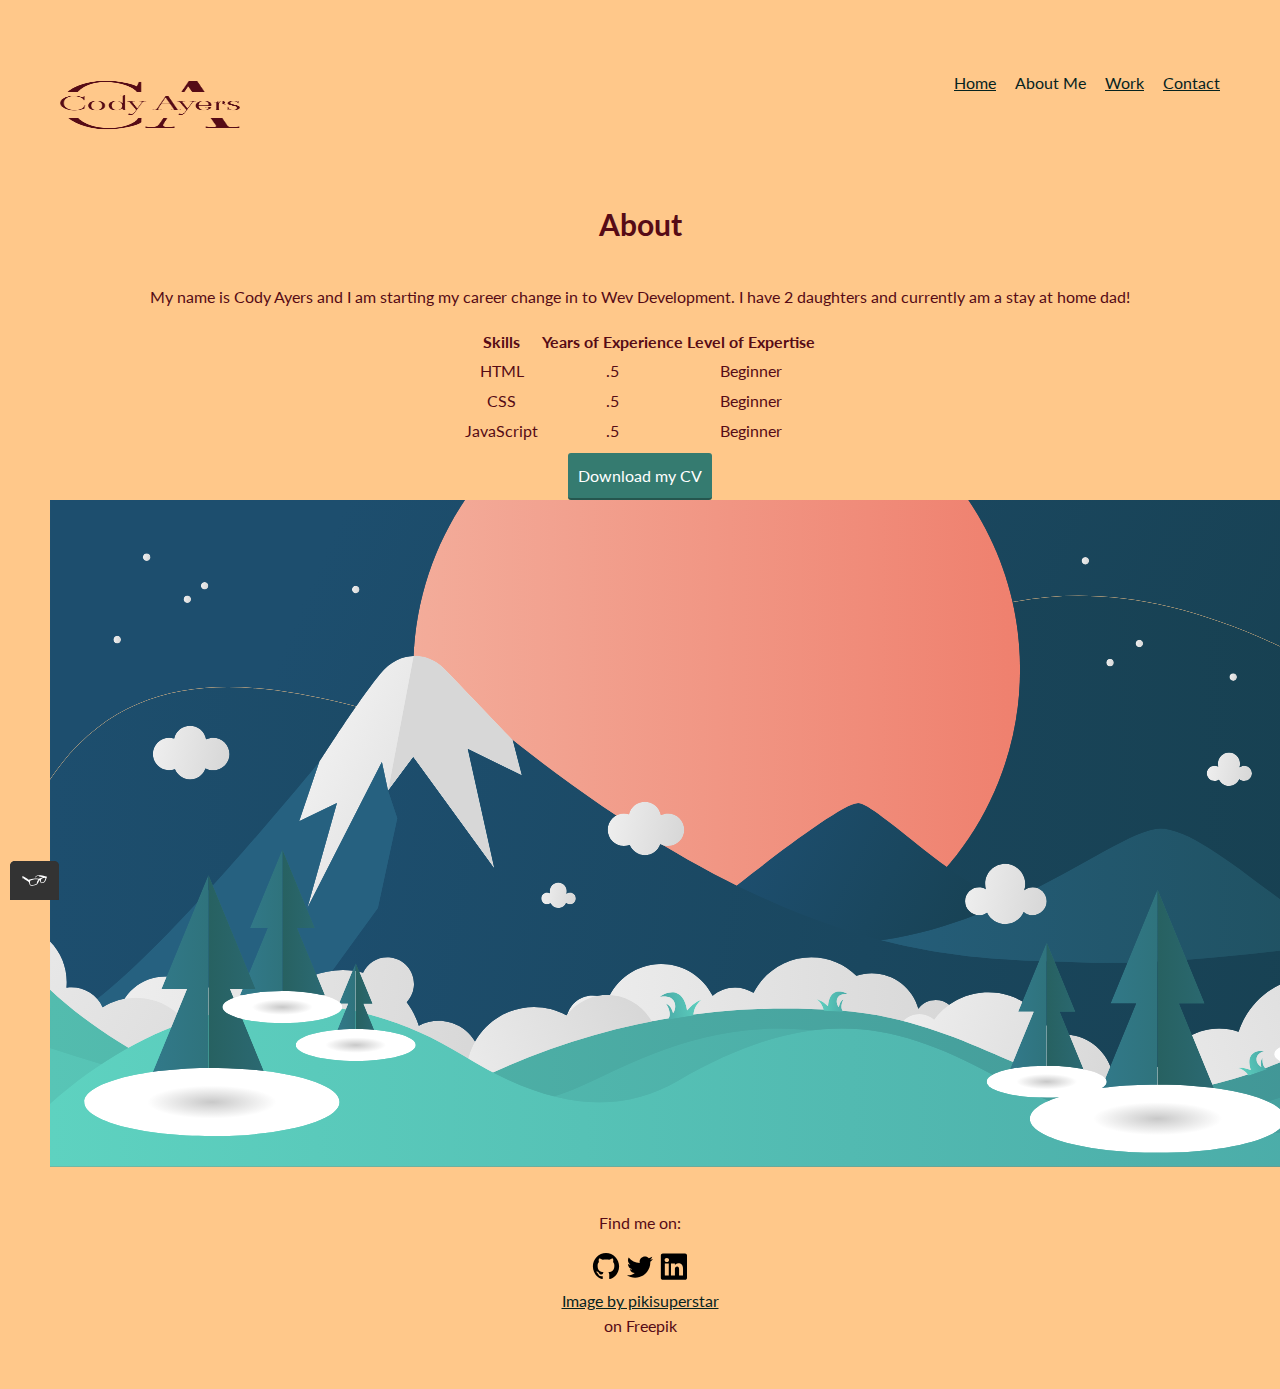
==== about.html @ f0570619 "Initial commit" ====
<!DOCTYPE html>
<html>
  <head>
    <meta charset="utf-8" />
    <meta name="viewport" content="width=device-width, initial-scale=1">
    <title>Learn About Cody Ayers</title>
    <link href="img/cody-ayers-favicon-.png" rel="shortcut icon" />
    <link href="https://fonts.googleapis.com/css2?family=Lato:wght@400;700&display=swap" rel="stylesheet">
    <link href="css/normalize.css" rel="stylesheet" type="text/css" />
    <link href="css/style.production.css" rel="stylesheet" type="text/css" />
  </head>
  <body>
    <header class="page-header">
      <!--Remember to add your logo here-->
      <img
        src="img/cody-ayers-logo.png"
        alt="Cody's Company Logo"
        class="page-header__item"
        id="logo"
      />
      <nav class="main-navigation page-header__item">
        <ul role="menubar" class="navigation-list">
          <li role="presentation">
            <a
              href="index.html"
              role="menuitem"
              class="navigation-list__item navigation-list__item"
              >Home</a
            >
          </li>
          <li role="presentation">
            <a href="about.html" role="menuitem" class="navigation-list__item--active"
              >About Me</a
            >
          </li>
          <li role="presentation">
            <a
              href="work.html"
              role="menuitem"
              class="navigation-list__item"
              >Work</a
            >
          </li>
          <li role="presentation">
            <a href="contact.html" role="menuitem" class="navigation-list__item"
              >Contact</a
            >
          </li>
        </ul>
      </nav>
    </header>
    <main>
      <div class="about">
        <h1 class="about__item">About</h1>
        <p>My name is Cody Ayers and I am starting my career change in to Wev Development. I have 2 daughters and currently am a stay at home dad!</p>
        <table class="about__item">
            <thead>
                <tr>
                    <th>Skills</th>
                    <th>Years of Experience</th>
                    <th>Level of Expertise</th>
                </tr>
            </thead>
            <tbody>
                <tr>
                    <td>HTML</td>
                    <td>.5</td>
                    <td>Beginner</td>
                </tr>
                <tr>
                    <td>CSS</td>
                    <td>.5</td>
                    <td>Beginner</td>
                </tr>
                <tr>
                    <td>JavaScript</td>
                    <td>.5</td>
                    <td>Beginner</td>
                </tr>
            </tbody>
        </table>
        <div class="cvbutton">
        <a href="files/cv.pdf" class="button" download>Download my CV</a>
        </div>
        <svg
   version="1.1"
   id="svg18"
   width="1333.3333"
   height="666.66669"
   viewBox="0 0 1333.3333 666.66669"
   sodipodi:docname="5999231.ai"
   xmlns:inkscape="http://www.inkscape.org/namespaces/inkscape"
   xmlns:sodipodi="http://sodipodi.sourceforge.net/DTD/sodipodi-0.dtd"
   xmlns:xlink="http://www.w3.org/1999/xlink"
   xmlns="http://www.w3.org/2000/svg"
   xmlns:svg="http://www.w3.org/2000/svg">
  <defs
     id="defs22">
    <clipPath
       clipPathUnits="userSpaceOnUse"
       id="clipPath34">
      <path
         d="M 0,500 V 290.452 c 69.462,102.367 181.559,69.837 291.16,37.306 v 0 c 90.585,-26.885 179.464,-53.771 241.159,-4.498 v 0 C 668.659,432.148 792.106,481.171 1000,346.361 v 0 V 500 Z"
         id="path32" />
    </clipPath>
    <linearGradient
       x1="0"
       y1="0"
       x2="1"
       y2="0"
       gradientUnits="userSpaceOnUse"
       gradientTransform="matrix(747.57446,-320.68085,-320.68085,-747.57446,227.01738,512.3255)"
       spreadMethod="pad"
       id="linearGradient44">
      <stop
         style="stop-opacity:1;stop-color:#1d4e6e"
         offset="0"
         id="stop40" />
      <stop
         style="stop-opacity:1;stop-color:#174050"
         offset="1"
         id="stop42" />
    </linearGradient>
    <clipPath
       clipPathUnits="userSpaceOnUse"
       id="clipPath54">
      <path
         d="M 0,500 H 1000 V 0 H 0 Z"
         id="path52" />
    </clipPath>
    <clipPath
       clipPathUnits="userSpaceOnUse"
       id="clipPath62">
      <path
         d="M -23,452 H 1037 V -37 H -23 Z"
         id="path60" />
    </clipPath>
    <clipPath
       clipPathUnits="userSpaceOnUse"
       id="clipPath66">
      <path
         d="M -23,452 H 1037 V -37 H -23 Z"
         id="path64" />
    </clipPath>
    <mask
       maskUnits="userSpaceOnUse"
       x="0"
       y="0"
       width="1"
       height="1"
       id="mask68">
      <g
         id="g78">
        <g
           clip-path="url(#clipPath66)"
           id="g76">
          <g
             id="g74">
            <g
               transform="matrix(1060,0,0,489,-23,-37)"
               id="g72">
              <image
                 width="1"
                 height="1"
                 style="image-rendering:optimizeSpeed"
                 preserveAspectRatio="none"
                 transform="matrix(1,0,0,-1,0,1)"
                 xlink:href="[data-uri]"
                 id="image70" />
            </g>
          </g>
        </g>
      </g>
    </mask>
    <mask
       maskUnits="userSpaceOnUse"
       x="0"
       y="0"
       width="1"
       height="1"
       id="mask80">
      <image
         width="1"
         height="1"
         style="image-rendering:optimizeSpeed"
         preserveAspectRatio="none"
         xlink:href="[data-uri]"
         id="image82" />
    </mask>
    <clipPath
       clipPathUnits="userSpaceOnUse"
       id="clipPath104">
      <path
         d="M 532.319,323.26 C 470.624,273.987 381.745,300.873 291.16,327.758 v 0 C 181.559,360.289 69.462,392.819 0,290.452 v 0 V 0 h 1000 v 346.361 c -89.101,57.778 -162.697,81.788 -228.438,81.79 v 0 C 683.915,428.153 610.226,385.48 532.319,323.26"
         id="path102" />
    </clipPath>
    <linearGradient
       x1="0"
       y1="0"
       x2="1"
       y2="0"
       gradientUnits="userSpaceOnUse"
       gradientTransform="matrix(1000,0,0,-1000,0,214.07544)"
       spreadMethod="pad"
       id="linearGradient114">
      <stop
         style="stop-opacity:1;stop-color:#1d4e6e"
         offset="0"
         id="stop110" />
      <stop
         style="stop-opacity:1;stop-color:#174050"
         offset="1"
         id="stop112" />
    </linearGradient>
    <clipPath
       clipPathUnits="userSpaceOnUse"
       id="clipPath124">
      <path
         d="M 30.873,136.325 H 789.681 V 500.001 H 30.873 Z"
         id="path122" />
    </clipPath>
    <clipPath
       clipPathUnits="userSpaceOnUse"
       id="clipPath132">
      <path
         d="M 249,624 H 765 V 108 H 249 Z"
         id="path130" />
    </clipPath>
    <clipPath
       clipPathUnits="userSpaceOnUse"
       id="clipPath136">
      <path
         d="M 249,624 H 765 V 108 H 249 Z"
         id="path134" />
    </clipPath>
    <mask
       maskUnits="userSpaceOnUse"
       x="0"
       y="0"
       width="1"
       height="1"
       id="mask138">
      <g
         id="g148">
        <g
           clip-path="url(#clipPath136)"
           id="g146">
          <g
             id="g144">
            <g
               transform="matrix(516,0,0,516,249,108)"
               id="g142">
              <image
                 width="1"
                 height="1"
                 style="image-rendering:optimizeSpeed"
                 preserveAspectRatio="none"
                 transform="matrix(1,0,0,-1,0,1)"
                 xlink:href="[data-uri]"
                 id="image140" />
            </g>
          </g>
        </g>
      </g>
    </mask>
    <mask
       maskUnits="userSpaceOnUse"
       x="0"
       y="0"
       width="1"
       height="1"
       id="mask150">
      <image
         width="1"
         height="1"
         style="image-rendering:optimizeSpeed"
         preserveAspectRatio="none"
         xlink:href="[data-uri]"
         id="image152" />
    </mask>
    <clipPath
       clipPathUnits="userSpaceOnUse"
       id="clipPath174">
      <path
         d="M 311.201,500 C 286.723,463.709 272.436,419.983 272.436,372.915 v 0 C 272.436,247.234 374.32,145.351 500,145.351 v 0 c 125.68,0 227.564,101.883 227.564,227.564 v 0 c 0,47.068 -14.287,90.794 -38.765,127.085 v 0 z"
         id="path172" />
    </clipPath>
    <linearGradient
       x1="0"
       y1="0"
       x2="1"
       y2="0"
       gradientUnits="userSpaceOnUse"
       gradientTransform="matrix(455.12765,0,0,-455.12765,272.43616,372.91489)"
       spreadMethod="pad"
       id="linearGradient184">
      <stop
         style="stop-opacity:1;stop-color:#f3ac9a"
         offset="0"
         id="stop180" />
      <stop
         style="stop-opacity:1;stop-color:#ef806e"
         offset="1"
         id="stop182" />
    </linearGradient>
    <clipPath
       clipPathUnits="userSpaceOnUse"
       id="clipPath194">
      <path
         d="M 0,0 H 1000 V 500 H 0 Z"
         id="path192" />
    </clipPath>
    <clipPath
       clipPathUnits="userSpaceOnUse"
       id="clipPath202">
      <path
         d="M 477,296 H 777 V 99 H 477 Z"
         id="path200" />
    </clipPath>
    <clipPath
       clipPathUnits="userSpaceOnUse"
       id="clipPath206">
      <path
         d="M 477,296 H 777 V 99 H 477 Z"
         id="path204" />
    </clipPath>
    <mask
       maskUnits="userSpaceOnUse"
       x="0"
       y="0"
       width="1"
       height="1"
       id="mask208">
      <g
         id="g218">
        <g
           clip-path="url(#clipPath206)"
           id="g216">
          <g
             id="g214">
            <g
               transform="matrix(300,0,0,197,477,99)"
               id="g212">
              <image
                 width="1"
                 height="1"
                 style="image-rendering:optimizeSpeed"
                 preserveAspectRatio="none"
                 transform="matrix(1,0,0,-1,0,1)"
                 xlink:href="[data-uri]"
                 id="image210" />
            </g>
          </g>
        </g>
      </g>
    </mask>
    <mask
       maskUnits="userSpaceOnUse"
       x="0"
       y="0"
       width="1"
       height="1"
       id="mask220">
      <image
         width="1"
         height="1"
         style="image-rendering:optimizeSpeed"
         preserveAspectRatio="none"
         xlink:href="[data-uri]"
         id="image222" />
    </mask>
    <clipPath
       clipPathUnits="userSpaceOnUse"
       id="clipPath244">
      <path
         d="m 500,198.969 116.867,-62.644 122.541,58.979 c -40.848,-5.362 -118.003,77.362 -133.32,77.362 v 0 C 590.771,272.666 500,198.969 500,198.969"
         id="path242" />
    </clipPath>
    <linearGradient
       x1="0"
       y1="0"
       x2="1"
       y2="0"
       gradientUnits="userSpaceOnUse"
       gradientTransform="matrix(184.44176,-88.746468,-88.746468,-184.44176,529.01184,244.58344)"
       spreadMethod="pad"
       id="linearGradient254">
      <stop
         style="stop-opacity:1;stop-color:#1d4e6e"
         offset="0"
         id="stop250" />
      <stop
         style="stop-opacity:1;stop-color:#174050"
         offset="1"
         id="stop252" />
    </linearGradient>
    <clipPath
       clipPathUnits="userSpaceOnUse"
       id="clipPath264">
      <path
         d="M 0,0 H 1000 V 500 H 0 Z"
         id="path262" />
    </clipPath>
    <clipPath
       clipPathUnits="userSpaceOnUse"
       id="clipPath272">
      <path
         d="m 507,277 h 530 V 75 H 507 Z"
         id="path270" />
    </clipPath>
    <clipPath
       clipPathUnits="userSpaceOnUse"
       id="clipPath276">
      <path
         d="m 507,277 h 530 V 75 H 507 Z"
         id="path274" />
    </clipPath>
    <mask
       maskUnits="userSpaceOnUse"
       x="0"
       y="0"
       width="1"
       height="1"
       id="mask278">
      <g
         id="g288">
        <g
           clip-path="url(#clipPath276)"
           id="g286">
          <g
             id="g284">
            <g
               transform="matrix(530,0,0,202,507,75)"
               id="g282">
              <image
                 width="1"
                 height="1"
                 style="image-rendering:optimizeSpeed"
                 preserveAspectRatio="none"
                 transform="matrix(1,0,0,-1,0,1)"
                 xlink:href="[data-uri]"
                 id="image280" />
            </g>
          </g>
        </g>
      </g>
    </mask>
    <mask
       maskUnits="userSpaceOnUse"
       x="0"
       y="0"
       width="1"
       height="1"
       id="mask290">
      <image
         width="1"
         height="1"
         style="image-rendering:optimizeSpeed"
         preserveAspectRatio="none"
         xlink:href="[data-uri]"
         id="image292" />
    </mask>
    <clipPath
       clipPathUnits="userSpaceOnUse"
       id="clipPath314">
      <path
         d="m 530.787,173.255 88.851,-22.978 145.755,-37.532 123.096,4.596 L 1000,154.106 C 942.234,173.255 870.107,253.68 832.574,253.68 v 0 c -37.531,0 -154.724,-114.127 -301.787,-80.425"
         id="path312" />
    </clipPath>
    <linearGradient
       x1="0"
       y1="0"
       x2="1"
       y2="0"
       gradientUnits="userSpaceOnUse"
       gradientTransform="matrix(502.91312,0,0,-502.91312,530.78723,183.21277)"
       spreadMethod="pad"
       id="linearGradient326">
      <stop
         style="stop-opacity:1;stop-color:#266180"
         offset="0"
         id="stop320" />
      <stop
         style="stop-opacity:1;stop-color:#205263"
         offset="0.79167161"
         id="stop322" />
      <stop
         style="stop-opacity:1;stop-color:#205263"
         offset="1"
         id="stop324" />
    </linearGradient>
    <clipPath
       clipPathUnits="userSpaceOnUse"
       id="clipPath336">
      <path
         d="M 0,0 H 1000 V 500 H 0 Z"
         id="path334" />
    </clipPath>
    <clipPath
       clipPathUnits="userSpaceOnUse"
       id="clipPath344">
      <path
         d="M -23,396 H 1037 V -1 H -23 Z"
         id="path342" />
    </clipPath>
    <clipPath
       clipPathUnits="userSpaceOnUse"
       id="clipPath348">
      <path
         d="M -23,396 H 1037 V -1 H -23 Z"
         id="path346" />
    </clipPath>
    <mask
       maskUnits="userSpaceOnUse"
       x="0"
       y="0"
       width="1"
       height="1"
       id="mask350">
      <g
         id="g360">
        <g
           clip-path="url(#clipPath348)"
           id="g358">
          <g
             id="g356">
            <g
               transform="matrix(1060,0,0,397,-23,-1)"
               id="g354">
              <image
                 width="1"
                 height="1"
                 style="image-rendering:optimizeSpeed"
                 preserveAspectRatio="none"
                 transform="matrix(1,0,0,-1,0,1)"
                 xlink:href="[data-uri]"
                 id="image352" />
            </g>
          </g>
        </g>
      </g>
    </mask>
    <mask
       maskUnits="userSpaceOnUse"
       x="0"
       y="0"
       width="1"
       height="1"
       id="mask362">
      <image
         width="1"
         height="1"
         style="image-rendering:optimizeSpeed"
         preserveAspectRatio="none"
         xlink:href="[data-uri]"
         id="image364" />
    </mask>
    <clipPath
       clipPathUnits="userSpaceOnUse"
       id="clipPath386">
      <path
         d="M 244.202,355.67 C 244.202,355.67 33.936,89 0,111.468 v 0 -51.46 L 78.872,46.106 232.064,47.128 389.34,36.915 531.298,47.128 1000,36.915 v 135.83 C 614.021,55.298 353.085,312.149 307.638,356.575 v 0 c -10.371,10.138 -20.882,15.502 -31.508,15.502 v 0 c -10.538,-10e-4 -21.19,-5.278 -31.928,-16.407"
         id="path384" />
    </clipPath>
    <linearGradient
       x1="0"
       y1="0"
       x2="1"
       y2="0"
       gradientUnits="userSpaceOnUse"
       gradientTransform="matrix(1000,0,0,-1000,0,204.49561)"
       spreadMethod="pad"
       id="linearGradient398">
      <stop
         style="stop-opacity:1;stop-color:#266180"
         offset="0"
         id="stop392" />
      <stop
         style="stop-opacity:1;stop-color:#266180"
         offset="0.78466051"
         id="stop394" />
      <stop
         style="stop-opacity:1;stop-color:#205263"
         offset="1"
         id="stop396" />
    </linearGradient>
    <clipPath
       clipPathUnits="userSpaceOnUse"
       id="clipPath408">
      <path
         d="m 247.383,369.34 c -16.852,-20.68 -45.464,-65.778 -45.464,-65.778 v 0 l -15.047,-44.52 28.34,13.624 -22.212,-78.73 55.915,109.626 4.596,-21.541 18.925,25.277 60.734,-83.49 -19.914,89.617 40.595,-19.914 -6.9,26.685 c 0,0 -39.823,41.74 -50.547,52.719 v 0 c -5.574,5.707 -14.049,10.103 -23.267,10.104 v 0 c -8.515,10e-4 -17.663,-3.748 -25.754,-13.679"
         id="path406" />
    </clipPath>
    <linearGradient
       x1="0"
       y1="0"
       x2="1"
       y2="0"
       gradientUnits="userSpaceOnUse"
       gradientTransform="matrix(129.72517,-62.418892,-62.418892,-129.72517,206.57085,302.9028)"
       spreadMethod="pad"
       id="linearGradient418">
      <stop
         style="stop-opacity:1;stop-color:#eeeeee"
         offset="0"
         id="stop414" />
      <stop
         style="stop-opacity:1;stop-color:#d7d7d7"
         offset="1"
         id="stop416" />
    </linearGradient>
    <clipPath
       clipPathUnits="userSpaceOnUse"
       id="clipPath428">
      <path
         d="m 272.661,383.019 -19.15,-100.998 18.925,25.277 60.734,-83.49 -19.914,89.617 40.595,-19.914 -6.9,26.685 c 0,0 -39.185,40.953 -50.547,52.719 v 0 C 287.545,382.09 278.065,383.1 274.32,383.1 v 0 c -1.058,0 -1.659,-0.081 -1.659,-0.081"
         id="path426" />
    </clipPath>
    <linearGradient
       x1="0"
       y1="0"
       x2="1"
       y2="0"
       gradientUnits="userSpaceOnUse"
       gradientTransform="matrix(106.85763,-20.18969,-20.18969,-106.85763,182.74873,326.53064)"
       spreadMethod="pad"
       id="linearGradient440">
      <stop
         style="stop-opacity:1;stop-color:#eeeeee"
         offset="0"
         id="stop434" />
      <stop
         style="stop-opacity:1;stop-color:#d7d7d7"
         offset="0.42530931"
         id="stop436" />
      <stop
         style="stop-opacity:1;stop-color:#d7d7d7"
         offset="1"
         id="stop438" />
    </linearGradient>
    <clipPath
       clipPathUnits="userSpaceOnUse"
       id="clipPath450">
      <path
         d="m 353.851,293.511 -40.595,19.914 19.914,-89.617 -60.734,83.49 -18.925,-25.277 6.893,-20.681 L 245.851,193.936 186.872,112.745 300.234,42.277 619.704,19.021 1000,16.489 v 156.256 c 0,0 -144.175,-23.439 -228.702,-19.404 v 0 c -74.893,3.574 -203.745,-7.99 -424.347,166.855 v 0 z"
         id="path448" />
    </clipPath>
    <linearGradient
       x1="0"
       y1="0"
       x2="1"
       y2="0"
       gradientUnits="userSpaceOnUse"
       gradientTransform="matrix(802.66052,-151.65475,-151.65475,-802.66052,204.07954,203.81696)"
       spreadMethod="pad"
       id="linearGradient460">
      <stop
         style="stop-opacity:1;stop-color:#1d4e6e"
         offset="0"
         id="stop456" />
      <stop
         style="stop-opacity:1;stop-color:#174050"
         offset="1"
         id="stop458" />
    </linearGradient>
    <clipPath
       clipPathUnits="userSpaceOnUse"
       id="clipPath470">
      <path
         d="M 0,0 H 1000 V 500 H 0 Z"
         id="path468" />
    </clipPath>
    <clipPath
       clipPathUnits="userSpaceOnUse"
       id="clipPath478">
      <path
         d="M 760.787,185.17 H 1084.79 V -8.82979 H 760.787 Z"
         id="path476" />
    </clipPath>
    <clipPath
       clipPathUnits="userSpaceOnUse"
       id="clipPath482">
      <path
         d="M 760.787,185.17 H 1084.79 V -8.82979 H 760.787 Z"
         id="path480" />
    </clipPath>
    <mask
       maskUnits="userSpaceOnUse"
       x="0"
       y="0"
       width="1"
       height="1"
       id="mask484">
      <g
         id="g494">
        <g
           clip-path="url(#clipPath482)"
           id="g492">
          <g
             id="g490">
            <g
               transform="matrix(324,0,0,194,760.78723,-8.8297882)"
               id="g488">
              <image
                 width="1"
                 height="1"
                 style="image-rendering:optimizeSpeed"
                 preserveAspectRatio="none"
                 transform="matrix(1,0,0,-1,0,1)"
                 xlink:href="[data-uri]"
                 id="image486" />
            </g>
          </g>
        </g>
      </g>
    </mask>
    <mask
       maskUnits="userSpaceOnUse"
       x="0"
       y="0"
       width="1"
       height="1"
       id="mask496">
      <image
         width="1"
         height="1"
         style="image-rendering:optimizeSpeed"
         preserveAspectRatio="none"
         xlink:href="[data-uri]"
         id="image498" />
    </mask>
    <clipPath
       clipPathUnits="userSpaceOnUse"
       id="clipPath520">
      <path
         d="m 949.691,160.721 c -8.574,-2.875 -13.918,-10.981 -13.673,-19.575 v 0 c -2.274,-0.476 -4.544,-1.074 -6.8,-1.831 v 0 c -18.627,-6.245 -32.135,-20.778 -37.806,-38.119 v 0 c -9.031,3.112 -19.119,3.39 -28.876,0.119 v 0 C 848.842,96.723 838.837,86.169 834.415,73.514 v 0 c -7.782,3.188 -16.698,3.712 -25.296,0.829 v 0 C 790.102,67.966 779.854,47.379 786.23,28.361 v 0 L 1000,100.039 v 32.498 c -3.497,-2.23 -6.461,-5.092 -8.792,-8.376 v 0 c -4.648,4.81 -10.05,8.773 -15.945,11.767 v 0 c 1.16,3.839 1.188,8.062 -0.185,12.155 v 0 c -2.812,8.386 -10.629,13.683 -19.011,13.683 v 0 c -2.113,0.001 -4.262,-0.336 -6.376,-1.045"
         id="path518" />
    </clipPath>
    <linearGradient
       x1="0"
       y1="0"
       x2="1"
       y2="0"
       gradientUnits="userSpaceOnUse"
       gradientTransform="matrix(260.95526,87.499313,87.499313,-260.95526,774.5426,63.217525)"
       spreadMethod="pad"
       id="linearGradient530">
      <stop
         style="stop-opacity:1;stop-color:#eeeeee"
         offset="0"
         id="stop526" />
      <stop
         style="stop-opacity:1;stop-color:#d7d7d7"
         offset="1"
         id="stop528" />
    </linearGradient>
    <clipPath
       clipPathUnits="userSpaceOnUse"
       id="clipPath540">
      <path
         d="M 0,0 H 1000 V 500 H 0 Z"
         id="path538" />
    </clipPath>
    <clipPath
       clipPathUnits="userSpaceOnUse"
       id="clipPath548">
      <path
         d="M 26.5123,180.25 H 360.512 V 36.2499 H 26.5123 Z"
         id="path546" />
    </clipPath>
    <clipPath
       clipPathUnits="userSpaceOnUse"
       id="clipPath552">
      <path
         d="M 26.5123,180.25 H 360.512 V 36.2499 H 26.5123 Z"
         id="path550" />
    </clipPath>
    <mask
       maskUnits="userSpaceOnUse"
       x="0"
       y="0"
       width="1"
       height="1"
       id="mask554">
      <g
         id="g564">
        <g
           clip-path="url(#clipPath552)"
           id="g562">
          <g
             id="g560">
            <g
               transform="matrix(334,0,0,144,26.512266,36.249893)"
               id="g558">
              <image
                 width="1"
                 height="1"
                 style="image-rendering:optimizeSpeed"
                 preserveAspectRatio="none"
                 transform="matrix(1,0,0,-1,0,1)"
                 xlink:href="[data-uri]"
                 id="image556" />
            </g>
          </g>
        </g>
      </g>
    </mask>
    <mask
       maskUnits="userSpaceOnUse"
       x="0"
       y="0"
       width="1"
       height="1"
       id="mask566">
      <image
         width="1"
         height="1"
         style="image-rendering:optimizeSpeed"
         preserveAspectRatio="none"
         xlink:href="[data-uri]"
         id="image568" />
    </mask>
    <clipPath
       clipPathUnits="userSpaceOnUse"
       id="clipPath590">
      <path
         d="m 234.761,145.472 c -2.248,0.586 -4.546,1.062 -6.904,1.39 v 0 c -19.458,2.706 -38.026,-4.288 -50.828,-17.285 v 0 c -6.699,6.809 -15.607,11.551 -25.8,12.968 v 0 c -14.306,1.99 -27.964,-3.002 -37.561,-12.362 v 0 c -5.546,6.321 -13.295,10.761 -22.277,12.012 v 0 C 71.523,144.957 53.176,131.09 50.414,111.223 v 0 L 323.024,73.31 c 2.415,17.369 -9.705,33.407 -27.074,35.822 v 0 c -6.92,0.962 -13.624,-0.389 -19.344,-3.453 v 0 c -2.018,6.376 -5.09,12.332 -9.033,17.638 v 0 c 2.748,2.922 4.654,6.689 5.249,10.965 v 0 c 1.525,10.969 -6.13,21.098 -17.101,22.624 v 0 c -0.936,0.13 -1.867,0.194 -2.786,0.194 v 0 c -7.873,0 -14.941,-4.641 -18.174,-11.628"
         id="path588" />
    </clipPath>
    <linearGradient
       x1="0"
       y1="0"
       x2="1"
       y2="0"
       gradientUnits="userSpaceOnUse"
       gradientTransform="matrix(272.61035,-37.912643,-37.912643,-272.61035,55.478012,147.63664)"
       spreadMethod="pad"
       id="linearGradient600">
      <stop
         style="stop-opacity:1;stop-color:#eeeeee"
         offset="0"
         id="stop596" />
      <stop
         style="stop-opacity:1;stop-color:#d7d7d7"
         offset="1"
         id="stop598" />
    </linearGradient>
    <clipPath
       clipPathUnits="userSpaceOnUse"
       id="clipPath610">
      <path
         d="M 0,0 H 1000 V 500 H 0 Z"
         id="path608" />
    </clipPath>
    <clipPath
       clipPathUnits="userSpaceOnUse"
       id="clipPath618">
      <path
         d="m 364.032,180.74 h 354 V 70.7398 h -354 z"
         id="path616" />
    </clipPath>
    <clipPath
       clipPathUnits="userSpaceOnUse"
       id="clipPath622">
      <path
         d="m 364.032,180.74 h 354 V 70.7398 h -354 z"
         id="path620" />
    </clipPath>
    <mask
       maskUnits="userSpaceOnUse"
       x="0"
       y="0"
       width="1"
       height="1"
       id="mask624">
      <g
         id="g634">
        <g
           clip-path="url(#clipPath622)"
           id="g632">
          <g
             id="g630">
            <g
               transform="matrix(354,0,0,110,364.03192,70.739792)"
               id="g628">
              <image
                 width="1"
                 height="1"
                 style="image-rendering:optimizeSpeed"
                 preserveAspectRatio="none"
                 transform="matrix(1,0,0,-1,0,1)"
                 xlink:href="[data-uri]"
                 id="image626" />
            </g>
          </g>
        </g>
      </g>
    </mask>
    <mask
       maskUnits="userSpaceOnUse"
       x="0"
       y="0"
       width="1"
       height="1"
       id="mask636">
      <image
         width="1"
         height="1"
         style="image-rendering:optimizeSpeed"
         preserveAspectRatio="none"
         xlink:href="[data-uri]"
         id="image638" />
    </mask>
    <clipPath
       clipPathUnits="userSpaceOnUse"
       id="clipPath660">
      <path
         d="m 527.673,130.352 c -4.008,2.581 -8.775,4.085 -13.897,4.085 v 0 c -6.423,0 -12.291,-2.361 -16.796,-6.255 v 0 c -7.125,14.14 -21.764,23.844 -38.678,23.844 v 0 c -18.223,0 -33.806,-11.264 -40.194,-27.207 v 0 c -3.179,2.222 -7.046,3.53 -11.219,3.53 v 0 c -10.835,0 -19.618,-8.784 -19.618,-19.618 v 0 h 293.261 c 0,8.967 -7.269,16.235 -16.236,16.235 v 0 c -5.317,0 -10.036,-2.556 -12.998,-6.505 v 0 c -4.255,15.355 -18.324,26.631 -35.034,26.631 v 0 c -4,0 -7.846,-0.656 -11.447,-1.85 v 0 c -8.727,8.567 -20.682,13.858 -33.878,13.858 v 0 c -18.939,0 -35.327,-10.892 -43.266,-26.748"
         id="path658" />
    </clipPath>
    <linearGradient
       x1="0"
       y1="0"
       x2="1"
       y2="0"
       gradientUnits="userSpaceOnUse"
       gradientTransform="matrix(293.2612,0,0,-293.2612,387.27069,132.91489)"
       spreadMethod="pad"
       id="linearGradient670">
      <stop
         style="stop-opacity:1;stop-color:#eeeeee"
         offset="0"
         id="stop666" />
      <stop
         style="stop-opacity:1;stop-color:#d7d7d7"
         offset="1"
         id="stop668" />
    </linearGradient>
    <clipPath
       clipPathUnits="userSpaceOnUse"
       id="clipPath680">
      <path
         d="M 0,0 H 1000 V 500 H 0 Z"
         id="path678" />
    </clipPath>
    <clipPath
       clipPathUnits="userSpaceOnUse"
       id="clipPath688">
      <path
         d="m -113.956,209.566 h 311 V -17.4335 h -311 z"
         id="path686" />
    </clipPath>
    <clipPath
       clipPathUnits="userSpaceOnUse"
       id="clipPath692">
      <path
         d="m -113.956,209.566 h 311 V -17.4335 h -311 z"
         id="path690" />
    </clipPath>
    <mask
       maskUnits="userSpaceOnUse"
       x="0"
       y="0"
       width="1"
       height="1"
       id="mask694">
      <g
         id="g704">
        <g
           clip-path="url(#clipPath692)"
           id="g702">
          <g
             id="g700">
            <g
               transform="matrix(311,0,0,227,-113.9559,-17.433548)"
               id="g698">
              <image
                 width="1"
                 height="1"
                 style="image-rendering:optimizeSpeed"
                 preserveAspectRatio="none"
                 transform="matrix(1,0,0,-1,0,1)"
                 xlink:href="[data-uri]"
                 id="image696" />
            </g>
          </g>
        </g>
      </g>
    </mask>
    <mask
       maskUnits="userSpaceOnUse"
       x="0"
       y="0"
       width="1"
       height="1"
       id="mask706">
      <image
         width="1"
         height="1"
         style="image-rendering:optimizeSpeed"
         preserveAspectRatio="none"
         xlink:href="[data-uri]"
         id="image708" />
    </mask>
    <clipPath
       clipPathUnits="userSpaceOnUse"
       id="clipPath730">
      <path
         d="M 0,119.04 157.032,19.584 c 4.798,7.575 2.545,17.606 -5.029,22.404 v 0 c -4.492,2.844 -9.846,3.21 -14.461,1.459 v 0 c 4.62,15.248 -1.232,32.302 -15.348,41.242 v 0 c -3.38,2.141 -6.98,3.645 -10.661,4.563 v 0 c -2.789,11.907 -10.058,22.774 -21.206,29.834 v 0 c -16,10.133 -35.672,9.7 -50.864,0.553 v 0 c -2.004,4.326 -5.227,8.147 -9.554,10.887 v 0 c -5.426,3.437 -11.646,4.582 -17.536,3.704 v 0 C 13.617,146.909 9.214,159.768 0,169.022 v 0 z"
         id="path728" />
    </clipPath>
    <linearGradient
       x1="0"
       y1="0"
       x2="1"
       y2="0"
       gradientUnits="userSpaceOnUse"
       gradientTransform="matrix(247.75037,-156.91364,-156.91364,-247.75037,-77.778427,196.92896)"
       spreadMethod="pad"
       id="linearGradient740">
      <stop
         style="stop-opacity:1;stop-color:#eeeeee"
         offset="0"
         id="stop736" />
      <stop
         style="stop-opacity:1;stop-color:#d7d7d7"
         offset="1"
         id="stop738" />
    </linearGradient>
    <clipPath
       clipPathUnits="userSpaceOnUse"
       id="clipPath750">
      <path
         d="M 0,0 H 1000 V 500 H 0 Z"
         id="path748" />
    </clipPath>
    <clipPath
       clipPathUnits="userSpaceOnUse"
       id="clipPath758">
      <path
         d="m 612.024,153.936 h 223 V 11.9362 h -223 z"
         id="path756" />
    </clipPath>
    <clipPath
       clipPathUnits="userSpaceOnUse"
       id="clipPath762">
      <path
         d="m 612.024,153.936 h 223 V 11.9362 h -223 z"
         id="path760" />
    </clipPath>
    <mask
       maskUnits="userSpaceOnUse"
       x="0"
       y="0"
       width="1"
       height="1"
       id="mask764">
      <g
         id="g774">
        <g
           clip-path="url(#clipPath762)"
           id="g772">
          <g
             id="g770">
            <g
               transform="matrix(223,0,0,142,612.02356,11.936173)"
               id="g768">
              <image
                 width="1"
                 height="1"
                 style="image-rendering:optimizeSpeed"
                 preserveAspectRatio="none"
                 transform="matrix(1,0,0,-1,0,1)"
                 xlink:href="[data-uri]"
                 id="image766" />
            </g>
          </g>
        </g>
      </g>
    </mask>
    <mask
       maskUnits="userSpaceOnUse"
       x="0"
       y="0"
       width="1"
       height="1"
       id="mask776">
      <image
         width="1"
         height="1"
         style="image-rendering:optimizeSpeed"
         preserveAspectRatio="none"
         xlink:href="[data-uri]"
         id="image778" />
    </mask>
    <clipPath
       clipPathUnits="userSpaceOnUse"
       id="clipPath800">
      <path
         d="m 663.105,110.361 c -1.61,1.372 -3.5,2.47 -5.627,3.185 v 0 c -8.93,3.003 -18.603,-1.801 -21.606,-10.731 v 0 L 795.956,48.979 c 6.724,19.998 -4.035,41.662 -24.033,48.388 v 0 c -6.945,2.335 -14.088,2.558 -20.74,1.022 v 0 c -5.278,13.546 -16.297,24.744 -31.155,29.739 v 0 c -5.369,1.806 -10.83,2.664 -16.196,2.664 v 0 c -15.986,0.001 -31.157,-7.606 -40.727,-20.431"
         id="path798" />
    </clipPath>
    <linearGradient
       x1="0"
       y1="0"
       x2="1"
       y2="0"
       gradientUnits="userSpaceOnUse"
       gradientTransform="matrix(160.08334,-53.836716,-53.836716,-160.08334,643.97125,126.8994)"
       spreadMethod="pad"
       id="linearGradient810">
      <stop
         style="stop-opacity:1;stop-color:#eeeeee"
         offset="0"
         id="stop806" />
      <stop
         style="stop-opacity:1;stop-color:#d7d7d7"
         offset="1"
         id="stop808" />
    </linearGradient>
    <clipPath
       clipPathUnits="userSpaceOnUse"
       id="clipPath820">
      <path
         d="M 0,0 H 1000 V 500 H 0 Z"
         id="path818" />
    </clipPath>
    <clipPath
       clipPathUnits="userSpaceOnUse"
       id="clipPath828">
      <path
         d="m 271.761,152.511 h 219 V 4.51064 h -219 z"
         id="path826" />
    </clipPath>
    <clipPath
       clipPathUnits="userSpaceOnUse"
       id="clipPath832">
      <path
         d="m 271.761,152.511 h 219 V 4.51064 h -219 z"
         id="path830" />
    </clipPath>
    <mask
       maskUnits="userSpaceOnUse"
       x="0"
       y="0"
       width="1"
       height="1"
       id="mask834">
      <g
         id="g844">
        <g
           clip-path="url(#clipPath832)"
           id="g842">
          <g
             id="g840">
            <g
               transform="matrix(219,0,0,148,271.76108,4.5106354)"
               id="g838">
              <image
                 width="1"
                 height="1"
                 style="image-rendering:optimizeSpeed"
                 preserveAspectRatio="none"
                 transform="matrix(1,0,0,-1,0,1)"
                 xlink:href="[data-uri]"
                 id="image836" />
            </g>
          </g>
        </g>
      </g>
    </mask>
    <mask
       maskUnits="userSpaceOnUse"
       x="0"
       y="0"
       width="1"
       height="1"
       id="mask846">
      <image
         width="1"
         height="1"
         style="image-rendering:optimizeSpeed"
         preserveAspectRatio="none"
         xlink:href="[data-uri]"
         id="image848" />
    </mask>
    <clipPath
       clipPathUnits="userSpaceOnUse"
       id="clipPath870">
      <path
         d="m 403.746,126.194 c -6.808,-2.706 -12.404,-7.152 -16.486,-12.623 v 0 c -12.783,6.926 -28.428,8.349 -42.995,2.56 v 0 C 323.321,107.807 310.993,87.116 312.311,65.782 v 0 c -2.116,0.007 -4.268,-0.376 -6.353,-1.206 v 0 c -8.756,-3.48 -13.031,-13.398 -9.552,-22.152 v 0 l 156.953,62.377 c -5.953,14.979 -20.321,24.105 -35.514,24.105 v 0 c -4.696,0 -9.47,-0.872 -14.099,-2.712"
         id="path868" />
    </clipPath>
    <linearGradient
       x1="0"
       y1="0"
       x2="1"
       y2="0"
       gradientUnits="userSpaceOnUse"
       gradientTransform="matrix(156.95255,62.377602,62.377602,-156.95255,287.02115,66.037361)"
       spreadMethod="pad"
       id="linearGradient880">
      <stop
         style="stop-opacity:1;stop-color:#eeeeee"
         offset="0"
         id="stop876" />
      <stop
         style="stop-opacity:1;stop-color:#d7d7d7"
         offset="1"
         id="stop878" />
    </linearGradient>
    <clipPath
       clipPathUnits="userSpaceOnUse"
       id="clipPath890">
      <path
         d="M 0,0 H 1000 V 500 H 0 Z"
         id="path888" />
    </clipPath>
    <clipPath
       clipPathUnits="userSpaceOnUse"
       id="clipPath898">
      <path
         d="M -23,156 H 1037 V -37 H -23 Z"
         id="path896" />
    </clipPath>
    <clipPath
       clipPathUnits="userSpaceOnUse"
       id="clipPath902">
      <path
         d="M -23,156 H 1037 V -37 H -23 Z"
         id="path900" />
    </clipPath>
    <mask
       maskUnits="userSpaceOnUse"
       x="0"
       y="0"
       width="1"
       height="1"
       id="mask904">
      <g
         id="g914">
        <g
           clip-path="url(#clipPath902)"
           id="g912">
          <g
             id="g910">
            <g
               transform="matrix(1060,0,0,193,-23,-37)"
               id="g908">
              <image
                 width="1"
                 height="1"
                 style="image-rendering:optimizeSpeed"
                 preserveAspectRatio="none"
                 transform="matrix(1,0,0,-1,0,1)"
                 xlink:href="[data-uri]"
                 id="image906" />
            </g>
          </g>
        </g>
      </g>
    </mask>
    <mask
       maskUnits="userSpaceOnUse"
       x="0"
       y="0"
       width="1"
       height="1"
       id="mask916">
      <image
         width="1"
         height="1"
         style="image-rendering:optimizeSpeed"
         preserveAspectRatio="none"
         xlink:href="[data-uri]"
         id="image918" />
    </mask>
    <clipPath
       clipPathUnits="userSpaceOnUse"
       id="clipPath940">
      <path
         d="m 0,0 h 1000 v 121.98 c 0,0 -86.745,-67.704 -185.786,-67.241 v 0 c -76.17,0.356 -125.64,55.708 -223.729,62.501 v 0 C 489.693,124.221 398.927,104.387 311.724,60.989 v 0 C 202.886,6.826 64.575,71.639 0,132.915 v 0 z"
         id="path938" />
    </clipPath>
    <linearGradient
       x1="0"
       y1="0"
       x2="1"
       y2="0"
       gradientUnits="userSpaceOnUse"
       gradientTransform="matrix(1000,0,0,-1000,0,66.457443)"
       spreadMethod="pad"
       id="linearGradient950">
      <stop
         style="stop-opacity:1;stop-color:#53bcae"
         offset="0"
         id="stop946" />
      <stop
         style="stop-opacity:1;stop-color:#409495"
         offset="1"
         id="stop948" />
    </linearGradient>
    <clipPath
       clipPathUnits="userSpaceOnUse"
       id="clipPath960">
      <path
         d="M 0,0 H 1000 V 500 H 0 Z"
         id="path958" />
    </clipPath>
    <clipPath
       clipPathUnits="userSpaceOnUse"
       id="clipPath968">
      <path
         d="M -23,127 H 1037 V -21 H -23 Z"
         id="path966" />
    </clipPath>
    <clipPath
       clipPathUnits="userSpaceOnUse"
       id="clipPath972">
      <path
         d="M -23,127 H 1037 V -21 H -23 Z"
         id="path970" />
    </clipPath>
    <mask
       maskUnits="userSpaceOnUse"
       x="0"
       y="0"
       width="1"
       height="1"
       id="mask974">
      <g
         id="g984">
        <g
           clip-path="url(#clipPath972)"
           id="g982">
          <g
             id="g980">
            <g
               transform="matrix(1060,0,0,148,-23,-21)"
               id="g978">
              <image
                 width="1"
                 height="1"
                 style="image-rendering:optimizeSpeed"
                 preserveAspectRatio="none"
                 transform="matrix(1,0,0,-1,0,1)"
                 xlink:href="[data-uri]"
                 id="image976" />
            </g>
          </g>
        </g>
      </g>
    </mask>
    <mask
       maskUnits="userSpaceOnUse"
       x="0"
       y="0"
       width="1"
       height="1"
       id="mask986">
      <image
         width="1"
         height="1"
         style="image-rendering:optimizeSpeed"
         preserveAspectRatio="none"
         xlink:href="[data-uri]"
         id="image988" />
    </mask>
    <clipPath
       clipPathUnits="userSpaceOnUse"
       id="clipPath1010">
      <path
         d="M 392.404,57.85 C 332.268,32.478 183.043,27.724 0,89 v 0 -72.511 l 1000,4.085 V 90.532 C 910.064,24.15 767.607,21.441 690.617,62.082 v 0 c -56.005,30.789 -103.652,41.447 -144.369,41.445 v 0 C 477.37,103.523 428.345,73.015 392.404,57.85"
         id="path1008" />
    </clipPath>
    <linearGradient
       x1="0"
       y1="0"
       x2="1"
       y2="0"
       gradientUnits="userSpaceOnUse"
       gradientTransform="matrix(1000,0,0,-1000,0,60.008141)"
       spreadMethod="pad"
       id="linearGradient1020">
      <stop
         style="stop-opacity:1;stop-color:#58c5b6"
         offset="0"
         id="stop1016" />
      <stop
         style="stop-opacity:1;stop-color:#449e9d"
         offset="1"
         id="stop1018" />
    </linearGradient>
    <clipPath
       clipPathUnits="userSpaceOnUse"
       id="clipPath1030">
      <path
         d="M 0,0 H 1000 V 500 H 0 Z"
         id="path1028" />
    </clipPath>
    <clipPath
       clipPathUnits="userSpaceOnUse"
       id="clipPath1038">
      <path
         d="M -23,145 H 1037 V -37 H -23 Z"
         id="path1036" />
    </clipPath>
    <clipPath
       clipPathUnits="userSpaceOnUse"
       id="clipPath1042">
      <path
         d="M -23,145 H 1037 V -37 H -23 Z"
         id="path1040" />
    </clipPath>
    <mask
       maskUnits="userSpaceOnUse"
       x="0"
       y="0"
       width="1"
       height="1"
       id="mask1044">
      <g
         id="g1054">
        <g
           clip-path="url(#clipPath1042)"
           id="g1052">
          <g
             id="g1050">
            <g
               transform="matrix(1060,0,0,182,-23,-37)"
               id="g1048">
              <image
                 width="1"
                 height="1"
                 style="image-rendering:optimizeSpeed"
                 preserveAspectRatio="none"
                 transform="matrix(1,0,0,-1,0,1)"
                 xlink:href="[data-uri]"
                 id="image1046" />
            </g>
          </g>
        </g>
      </g>
    </mask>
    <mask
       maskUnits="userSpaceOnUse"
       x="0"
       y="0"
       width="1"
       height="1"
       id="mask1056">
      <image
         width="1"
         height="1"
         style="image-rendering:optimizeSpeed"
         preserveAspectRatio="none"
         xlink:href="[data-uri]"
         id="image1058" />
    </mask>
    <clipPath
       clipPathUnits="userSpaceOnUse"
       id="clipPath1080">
      <path
         d="M 0,47.128 V 0 H 1000 V 48.149 C 891.68,-3.937 766.02,36.854 708.147,68.356 v 0 C 631.552,110.048 570.617,121.98 471.043,64.49 v 0 C 427.623,39.421 377.596,41.511 309.73,83.527 v 0 c -41.38,25.62 -85.453,38.453 -129.766,38.452 v 0 C 118.226,121.979 56.023,97.069 0,47.128"
         id="path1078" />
    </clipPath>
    <linearGradient
       x1="0"
       y1="0"
       x2="1"
       y2="0"
       gradientUnits="userSpaceOnUse"
       gradientTransform="matrix(1000,0,0,-1000,0,60.989643)"
       spreadMethod="pad"
       id="linearGradient1090">
      <stop
         style="stop-opacity:1;stop-color:#5ed2c0"
         offset="0"
         id="stop1086" />
      <stop
         style="stop-opacity:1;stop-color:#4aaaa7"
         offset="1"
         id="stop1088" />
    </linearGradient>
    <clipPath
       clipPathUnits="userSpaceOnUse"
       id="clipPath1100">
      <path
         d="m 726.084,116.222 h 11.667 L 719.372,71.603 h 25.077 v -7.889 h 3.104 v 104.629 z"
         id="path1098" />
    </clipPath>
    <linearGradient
       x1="0"
       y1="0"
       x2="1"
       y2="0"
       gradientUnits="userSpaceOnUse"
       gradientTransform="matrix(56.362339,0,0,-56.362339,719.37213,116.02837)"
       spreadMethod="pad"
       id="linearGradient1110">
      <stop
         style="stop-opacity:1;stop-color:#327a8b"
         offset="0"
         id="stop1106" />
      <stop
         style="stop-opacity:1;stop-color:#2c6c6e"
         offset="1"
         id="stop1108" />
    </linearGradient>
    <clipPath
       clipPathUnits="userSpaceOnUse"
       id="clipPath1120">
      <path
         d="m 747.553,63.714 h 3.105 v 7.889 h 25.076 l -18.379,44.619 h 11.667 l -21.469,52.121 z"
         id="path1118" />
    </clipPath>
    <linearGradient
       x1="0"
       y1="0"
       x2="1"
       y2="0"
       gradientUnits="userSpaceOnUse"
       gradientTransform="matrix(56.362213,0,0,-56.362213,719.37219,116.0284)"
       spreadMethod="pad"
       id="linearGradient1130">
      <stop
         style="stop-opacity:1;stop-color:#327a8b"
         offset="0"
         id="stop1126" />
      <stop
         style="stop-opacity:1;stop-color:#2c6c6e"
         offset="1"
         id="stop1128" />
    </linearGradient>
    <clipPath
       clipPathUnits="userSpaceOnUse"
       id="clipPath1140">
      <path
         d="m 747.553,63.714 h 3.105 v 7.889 h 25.076 l -18.379,44.619 h 11.667 l -21.469,52.121 z"
         id="path1138" />
    </clipPath>
    <linearGradient
       x1="0"
       y1="0"
       x2="1"
       y2="0"
       gradientUnits="userSpaceOnUse"
       gradientTransform="matrix(43.356911,0,0,-43.356911,747.55328,116.0284)"
       spreadMethod="pad"
       id="linearGradient1150">
      <stop
         style="stop-opacity:1;stop-color:#276161"
         offset="0"
         id="stop1146" />
      <stop
         style="stop-opacity:1;stop-color:#2e6f7e"
         offset="1"
         id="stop1148" />
    </linearGradient>
    <clipPath
       clipPathUnits="userSpaceOnUse"
       id="clipPath1160">
      <path
         d="m 942.23,115.32 h 6.869 L 938.276,89.043 h 14.769 v -4.645 h 1.827 v 61.614 z"
         id="path1158" />
    </clipPath>
    <linearGradient
       x1="0"
       y1="0"
       x2="1"
       y2="0"
       gradientUnits="userSpaceOnUse"
       gradientTransform="matrix(33.191563,0,0,-33.191563,938.27655,115.205)"
       spreadMethod="pad"
       id="linearGradient1170">
      <stop
         style="stop-opacity:1;stop-color:#327a8b"
         offset="0"
         id="stop1166" />
      <stop
         style="stop-opacity:1;stop-color:#2c6c6e"
         offset="1"
         id="stop1168" />
    </linearGradient>
    <clipPath
       clipPathUnits="userSpaceOnUse"
       id="clipPath1180">
      <path
         d="m 954.872,84.398 h 1.828 v 4.645 h 14.768 l -10.823,26.277 h 6.87 l -12.643,30.692 z"
         id="path1178" />
    </clipPath>
    <linearGradient
       x1="0"
       y1="0"
       x2="1"
       y2="0"
       gradientUnits="userSpaceOnUse"
       gradientTransform="matrix(33.19149,0,0,-33.19149,938.27661,115.20502)"
       spreadMethod="pad"
       id="linearGradient1190">
      <stop
         style="stop-opacity:1;stop-color:#327a8b"
         offset="0"
         id="stop1186" />
      <stop
         style="stop-opacity:1;stop-color:#2c6c6e"
         offset="1"
         id="stop1188" />
    </linearGradient>
    <clipPath
       clipPathUnits="userSpaceOnUse"
       id="clipPath1200">
      <path
         d="m 954.872,84.398 h 1.828 v 4.645 h 14.768 l -10.823,26.277 h 6.87 l -12.643,30.692 z"
         id="path1198" />
    </clipPath>
    <linearGradient
       x1="0"
       y1="0"
       x2="1"
       y2="0"
       gradientUnits="userSpaceOnUse"
       gradientTransform="matrix(25.532715,0,0,-25.532715,954.87238,115.20502)"
       spreadMethod="pad"
       id="linearGradient1210">
      <stop
         style="stop-opacity:1;stop-color:#276161"
         offset="0"
         id="stop1206" />
      <stop
         style="stop-opacity:1;stop-color:#2e6f7e"
         offset="1"
         id="stop1208" />
    </linearGradient>
    <clipPath
       clipPathUnits="userSpaceOnUse"
       id="clipPath1220">
      <path
         d="m 216.652,122.094 h 6.87 L 212.699,95.818 h 14.768 v -4.646 h 1.828 v 61.615 z"
         id="path1218" />
    </clipPath>
    <linearGradient
       x1="0"
       y1="0"
       x2="1"
       y2="0"
       gradientUnits="userSpaceOnUse"
       gradientTransform="matrix(33.191563,0,0,-33.191563,212.69887,121.97926)"
       spreadMethod="pad"
       id="linearGradient1230">
      <stop
         style="stop-opacity:1;stop-color:#327a8b"
         offset="0"
         id="stop1226" />
      <stop
         style="stop-opacity:1;stop-color:#2c6c6e"
         offset="1"
         id="stop1228" />
    </linearGradient>
    <clipPath
       clipPathUnits="userSpaceOnUse"
       id="clipPath1240">
      <path
         d="m 229.295,91.172 h 1.828 v 4.646 h 14.768 l -10.825,26.276 h 6.871 l -12.642,30.693 z"
         id="path1238" />
    </clipPath>
    <linearGradient
       x1="0"
       y1="0"
       x2="1"
       y2="0"
       gradientUnits="userSpaceOnUse"
       gradientTransform="matrix(33.19149,0,0,-33.19149,212.69891,121.97929)"
       spreadMethod="pad"
       id="linearGradient1250">
      <stop
         style="stop-opacity:1;stop-color:#327a8b"
         offset="0"
         id="stop1246" />
      <stop
         style="stop-opacity:1;stop-color:#2c6c6e"
         offset="1"
         id="stop1248" />
    </linearGradient>
    <clipPath
       clipPathUnits="userSpaceOnUse"
       id="clipPath1260">
      <path
         d="m 229.295,91.172 h 1.828 v 4.646 h 14.768 l -10.825,26.276 h 6.871 l -12.642,30.693 z"
         id="path1258" />
    </clipPath>
    <linearGradient
       x1="0"
       y1="0"
       x2="1"
       y2="0"
       gradientUnits="userSpaceOnUse"
       gradientTransform="matrix(25.532715,0,0,-25.532715,229.29465,121.97929)"
       spreadMethod="pad"
       id="linearGradient1270">
      <stop
         style="stop-opacity:1;stop-color:#276161"
         offset="0"
         id="stop1266" />
      <stop
         style="stop-opacity:1;stop-color:#2e6f7e"
         offset="1"
         id="stop1268" />
    </linearGradient>
    <clipPath
       clipPathUnits="userSpaceOnUse"
       id="clipPath1280">
      <path
         d="m 795.372,122.297 h 19.181 L 784.336,48.941 h 41.229 V 35.97 h 5.103 v 172.017 z"
         id="path1278" />
    </clipPath>
    <linearGradient
       x1="0"
       y1="0"
       x2="1"
       y2="0"
       gradientUnits="userSpaceOnUse"
       gradientTransform="matrix(92.663925,0,0,-92.663925,784.33624,121.97923)"
       spreadMethod="pad"
       id="linearGradient1290">
      <stop
         style="stop-opacity:1;stop-color:#327a8b"
         offset="0"
         id="stop1286" />
      <stop
         style="stop-opacity:1;stop-color:#2c6c6e"
         offset="1"
         id="stop1288" />
    </linearGradient>
    <clipPath
       clipPathUnits="userSpaceOnUse"
       id="clipPath1300">
      <path
         d="m 830.668,35.97 h 5.103 V 48.941 H 877 l -30.217,73.356 h 19.182 l -35.297,85.69 z"
         id="path1298" />
    </clipPath>
    <linearGradient
       x1="0"
       y1="0"
       x2="1"
       y2="0"
       gradientUnits="userSpaceOnUse"
       gradientTransform="matrix(92.663719,0,0,-92.663719,784.3363,121.97929)"
       spreadMethod="pad"
       id="linearGradient1310">
      <stop
         style="stop-opacity:1;stop-color:#327a8b"
         offset="0"
         id="stop1306" />
      <stop
         style="stop-opacity:1;stop-color:#2c6c6e"
         offset="1"
         id="stop1308" />
    </linearGradient>
    <clipPath
       clipPathUnits="userSpaceOnUse"
       id="clipPath1320">
      <path
         d="m 830.668,35.97 h 5.103 V 48.941 H 877 l -30.217,73.356 h 19.182 l -35.297,85.69 z"
         id="path1318" />
    </clipPath>
    <linearGradient
       x1="0"
       y1="0"
       x2="1"
       y2="0"
       gradientUnits="userSpaceOnUse"
       gradientTransform="matrix(71.282021,0,0,-71.282021,830.66821,121.97929)"
       spreadMethod="pad"
       id="linearGradient1330">
      <stop
         style="stop-opacity:1;stop-color:#276161"
         offset="0"
         id="stop1326" />
      <stop
         style="stop-opacity:1;stop-color:#2e6f7e"
         offset="1"
         id="stop1328" />
    </linearGradient>
    <clipPath
       clipPathUnits="userSpaceOnUse"
       id="clipPath1340">
      <path
         d="m 149.99,179.056 h 13.199 l -20.793,-50.479 h 28.371 v -8.925 h 3.512 v 118.367 z"
         id="path1338" />
    </clipPath>
    <linearGradient
       x1="0"
       y1="0"
       x2="1"
       y2="0"
       gradientUnits="userSpaceOnUse"
       gradientTransform="matrix(63.763344,0,0,-63.763344,142.39655,178.83591)"
       spreadMethod="pad"
       id="linearGradient1350">
      <stop
         style="stop-opacity:1;stop-color:#327a8b"
         offset="0"
         id="stop1346" />
      <stop
         style="stop-opacity:1;stop-color:#2c6c6e"
         offset="1"
         id="stop1348" />
    </linearGradient>
    <clipPath
       clipPathUnits="userSpaceOnUse"
       id="clipPath1360">
      <path
         d="m 174.279,119.652 h 3.511 v 8.925 h 28.369 l -20.791,50.479 h 13.198 l -24.287,58.963 z"
         id="path1358" />
    </clipPath>
    <linearGradient
       x1="0"
       y1="0"
       x2="1"
       y2="0"
       gradientUnits="userSpaceOnUse"
       gradientTransform="matrix(63.763203,0,0,-63.763203,142.39662,178.83595)"
       spreadMethod="pad"
       id="linearGradient1370">
      <stop
         style="stop-opacity:1;stop-color:#327a8b"
         offset="0"
         id="stop1366" />
      <stop
         style="stop-opacity:1;stop-color:#2c6c6e"
         offset="1"
         id="stop1368" />
    </linearGradient>
    <clipPath
       clipPathUnits="userSpaceOnUse"
       id="clipPath1380">
      <path
         d="m 174.279,119.652 h 3.511 v 8.925 h 28.369 l -20.791,50.479 h 13.198 l -24.287,58.963 z"
         id="path1378" />
    </clipPath>
    <linearGradient
       x1="0"
       y1="0"
       x2="1"
       y2="0"
       gradientUnits="userSpaceOnUse"
       gradientTransform="matrix(49.050156,0,0,-49.050156,174.27823,178.83595)"
       spreadMethod="pad"
       id="linearGradient1390">
      <stop
         style="stop-opacity:1;stop-color:#276161"
         offset="0"
         id="stop1386" />
      <stop
         style="stop-opacity:1;stop-color:#2e6f7e"
         offset="1"
         id="stop1388" />
    </linearGradient>
    <clipPath
       clipPathUnits="userSpaceOnUse"
       id="clipPath1400">
      <path
         d="m 83.542,133.233 h 19.181 L 72.507,59.877 h 41.229 V 46.906 h 5.103 v 172.017 z"
         id="path1398" />
    </clipPath>
    <linearGradient
       x1="0"
       y1="0"
       x2="1"
       y2="0"
       gradientUnits="userSpaceOnUse"
       gradientTransform="matrix(92.663925,0,0,-92.663925,72.506439,132.91484)"
       spreadMethod="pad"
       id="linearGradient1410">
      <stop
         style="stop-opacity:1;stop-color:#327a8b"
         offset="0"
         id="stop1406" />
      <stop
         style="stop-opacity:1;stop-color:#2c6c6e"
         offset="1"
         id="stop1408" />
    </linearGradient>
    <clipPath
       clipPathUnits="userSpaceOnUse"
       id="clipPath1420">
      <path
         d="m 118.839,46.906 h 5.103 v 12.971 h 41.229 l -30.218,73.356 h 19.182 l -35.296,85.69 z"
         id="path1418" />
    </clipPath>
    <linearGradient
       x1="0"
       y1="0"
       x2="1"
       y2="0"
       gradientUnits="userSpaceOnUse"
       gradientTransform="matrix(92.663719,0,0,-92.663719,72.506546,132.91489)"
       spreadMethod="pad"
       id="linearGradient1430">
      <stop
         style="stop-opacity:1;stop-color:#327a8b"
         offset="0"
         id="stop1426" />
      <stop
         style="stop-opacity:1;stop-color:#2c6c6e"
         offset="1"
         id="stop1428" />
    </linearGradient>
    <clipPath
       clipPathUnits="userSpaceOnUse"
       id="clipPath1440">
      <path
         d="m 118.839,46.906 h 5.103 v 12.971 h 41.229 l -30.218,73.356 h 19.182 l -35.296,85.69 z"
         id="path1438" />
    </clipPath>
    <linearGradient
       x1="0"
       y1="0"
       x2="1"
       y2="0"
       gradientUnits="userSpaceOnUse"
       gradientTransform="matrix(71.282021,0,0,-71.282021,118.8384,132.91489)"
       spreadMethod="pad"
       id="linearGradient1450">
      <stop
         style="stop-opacity:1;stop-color:#276161"
         offset="0"
         id="stop1446" />
      <stop
         style="stop-opacity:1;stop-color:#2e6f7e"
         offset="1"
         id="stop1448" />
    </linearGradient>
    <clipPath
       clipPathUnits="userSpaceOnUse"
       id="clipPath1460">
      <path
         d="M 0,0 H 1000 V 500 H 0 Z"
         id="path1458" />
    </clipPath>
    <clipPath
       clipPathUnits="userSpaceOnUse"
       id="clipPath1468">
      <path
         d="M 25.5957,74.0213 H 217.255 V 22.8241 H 25.5957 Z"
         id="path1466" />
    </clipPath>
    <clipPath
       clipPathUnits="userSpaceOnUse"
       id="clipPath1472">
      <path
         d="m 217.255,48.423 c 0,-14.138 -42.904,-25.599 -95.83,-25.599 -52.925,0 -95.829,11.461 -95.829,25.599 0,14.138 42.904,25.598 95.829,25.598 52.926,0 95.83,-11.46 95.83,-25.598"
         id="path1470" />
    </clipPath>
    <radialGradient
       fx="0"
       fy="0"
       cx="0"
       cy="0"
       r="1"
       gradientUnits="userSpaceOnUse"
       gradientTransform="matrix(84.151207,0,0,-21.428371,121.42553,48.422691)"
       spreadMethod="pad"
       id="radialGradient1480">
      <stop
         style="stop-opacity:1;stop-color:#c8c8c8"
         offset="0"
         id="stop1474" />
      <stop
         style="stop-opacity:1;stop-color:#ffffff"
         offset="0.57487453"
         id="stop1476" />
      <stop
         style="stop-opacity:1;stop-color:#ffffff"
         offset="1"
         id="stop1478" />
    </radialGradient>
    <clipPath
       clipPathUnits="userSpaceOnUse"
       id="clipPath1502">
      <path
         d="m 734.838,61.5696 h 191.66 V 10.3724 h -191.66 z"
         id="path1500" />
    </clipPath>
    <clipPath
       clipPathUnits="userSpaceOnUse"
       id="clipPath1506">
      <path
         d="m 926.498,35.971 c 0,-14.138 -42.904,-25.599 -95.83,-25.599 -52.925,0 -95.829,11.461 -95.829,25.599 0,14.137 42.904,25.598 95.829,25.598 52.926,0 95.83,-11.461 95.83,-25.598"
         id="path1504" />
    </clipPath>
    <radialGradient
       fx="0"
       fy="0"
       cx="0"
       cy="0"
       r="1"
       gradientUnits="userSpaceOnUse"
       gradientTransform="matrix(84.151207,0,0,-21.428371,830.66821,35.970989)"
       spreadMethod="pad"
       id="radialGradient1514">
      <stop
         style="stop-opacity:1;stop-color:#c8c8c8"
         offset="0"
         id="stop1508" />
      <stop
         style="stop-opacity:1;stop-color:#ffffff"
         offset="0.57487453"
         id="stop1510" />
      <stop
         style="stop-opacity:1;stop-color:#ffffff"
         offset="1"
         id="stop1512" />
    </radialGradient>
    <clipPath
       clipPathUnits="userSpaceOnUse"
       id="clipPath1536">
      <path
         d="m 184.213,103.214 h 90.164 V 79.1292 h -90.164 z"
         id="path1534" />
    </clipPath>
    <clipPath
       clipPathUnits="userSpaceOnUse"
       id="clipPath1540">
      <path
         d="m 274.376,91.172 c 0,-6.651 -20.183,-12.043 -45.082,-12.043 -24.898,0 -45.081,5.392 -45.081,12.043 0,6.65 20.183,12.042 45.081,12.042 24.899,0 45.082,-5.392 45.082,-12.042"
         id="path1538" />
    </clipPath>
    <radialGradient
       fx="0"
       fy="0"
       cx="0"
       cy="0"
       r="1"
       gradientUnits="userSpaceOnUse"
       gradientTransform="matrix(39.587952,0,0,-10.080726,229.29465,91.171722)"
       spreadMethod="pad"
       id="radialGradient1548">
      <stop
         style="stop-opacity:1;stop-color:#c8c8c8"
         offset="0"
         id="stop1542" />
      <stop
         style="stop-opacity:1;stop-color:#ffffff"
         offset="0.57487453"
         id="stop1544" />
      <stop
         style="stop-opacity:1;stop-color:#ffffff"
         offset="1"
         id="stop1546" />
    </radialGradient>
    <clipPath
       clipPathUnits="userSpaceOnUse"
       id="clipPath1570">
      <path
         d="m 918.088,96.44 h 90.162 V 72.3549 h -90.162 z"
         id="path1568" />
    </clipPath>
    <clipPath
       clipPathUnits="userSpaceOnUse"
       id="clipPath1574">
      <path
         d="m 1008.252,84.397 c 0,-6.651 -20.184,-12.043 -45.082,-12.043 -24.898,0 -45.082,5.392 -45.082,12.043 0,6.652 20.184,12.043 45.082,12.043 24.898,0 45.082,-5.391 45.082,-12.043"
         id="path1572" />
    </clipPath>
    <radialGradient
       fx="0"
       fy="0"
       cx="0"
       cy="0"
       r="1"
       gradientUnits="userSpaceOnUse"
       gradientTransform="matrix(39.587952,0,0,-10.080726,963.17023,84.397453)"
       spreadMethod="pad"
       id="radialGradient1582">
      <stop
         style="stop-opacity:1;stop-color:#c8c8c8"
         offset="0"
         id="stop1576" />
      <stop
         style="stop-opacity:1;stop-color:#ffffff"
         offset="0.57487453"
         id="stop1578" />
      <stop
         style="stop-opacity:1;stop-color:#ffffff"
         offset="1"
         id="stop1580" />
    </radialGradient>
    <clipPath
       clipPathUnits="userSpaceOnUse"
       id="clipPath1604">
      <path
         d="M 129.196,131.695 H 219.36 V 107.61 h -90.164 z"
         id="path1602" />
    </clipPath>
    <clipPath
       clipPathUnits="userSpaceOnUse"
       id="clipPath1608">
      <path
         d="m 219.36,119.652 c 0,-6.65 -20.184,-12.042 -45.082,-12.042 -24.898,0 -45.082,5.392 -45.082,12.042 0,6.652 20.184,12.043 45.082,12.043 24.898,0 45.082,-5.391 45.082,-12.043"
         id="path1606" />
    </clipPath>
    <radialGradient
       fx="0"
       fy="0"
       cx="0"
       cy="0"
       r="1"
       gradientUnits="userSpaceOnUse"
       gradientTransform="matrix(39.587952,0,0,-10.080726,174.27823,119.65244)"
       spreadMethod="pad"
       id="radialGradient1616">
      <stop
         style="stop-opacity:1;stop-color:#c8c8c8"
         offset="0"
         id="stop1610" />
      <stop
         style="stop-opacity:1;stop-color:#ffffff"
         offset="0.57487453"
         id="stop1612" />
      <stop
         style="stop-opacity:1;stop-color:#ffffff"
         offset="1"
         id="stop1614" />
    </radialGradient>
    <clipPath
       clipPathUnits="userSpaceOnUse"
       id="clipPath1638">
      <path
         d="m 702.471,75.7569 h 90.164 V 51.6718 h -90.164 z"
         id="path1636" />
    </clipPath>
    <clipPath
       clipPathUnits="userSpaceOnUse"
       id="clipPath1642">
      <path
         d="m 792.636,63.714 c 0,-6.651 -20.185,-12.042 -45.082,-12.042 -24.899,0 -45.082,5.391 -45.082,12.042 0,6.651 20.183,12.043 45.082,12.043 24.897,0 45.082,-5.392 45.082,-12.043"
         id="path1640" />
    </clipPath>
    <radialGradient
       fx="0"
       fy="0"
       cx="0"
       cy="0"
       r="1"
       gradientUnits="userSpaceOnUse"
       gradientTransform="matrix(39.587952,0,0,-10.080726,747.55328,63.714317)"
       spreadMethod="pad"
       id="radialGradient1650">
      <stop
         style="stop-opacity:1;stop-color:#c8c8c8"
         offset="0"
         id="stop1644" />
      <stop
         style="stop-opacity:1;stop-color:#ffffff"
         offset="0.57487453"
         id="stop1646" />
      <stop
         style="stop-opacity:1;stop-color:#ffffff"
         offset="1"
         id="stop1648" />
    </radialGradient>
    <clipPath
       clipPathUnits="userSpaceOnUse"
       id="clipPath1672">
      <path
         d="M 54,354 H 939 V 144 H 54 Z"
         id="path1670" />
    </clipPath>
    <clipPath
       clipPathUnits="userSpaceOnUse"
       id="clipPath1676">
      <path
         d="M 54,354 H 939 V 144 H 54 Z"
         id="path1674" />
    </clipPath>
    <mask
       maskUnits="userSpaceOnUse"
       x="0"
       y="0"
       width="1"
       height="1"
       id="mask1678">
      <g
         id="g1688">
        <g
           clip-path="url(#clipPath1676)"
           id="g1686">
          <g
             id="g1684">
            <g
               transform="matrix(885,0,0,210,54,144)"
               id="g1682">
              <image
                 width="1"
                 height="1"
                 style="image-rendering:optimizeSpeed"
                 preserveAspectRatio="none"
                 transform="matrix(1,0,0,-1,0,1)"
                 xlink:href="[data-uri]"
                 id="image1680" />
            </g>
          </g>
        </g>
      </g>
    </mask>
    <mask
       maskUnits="userSpaceOnUse"
       x="0"
       y="0"
       width="1"
       height="1"
       id="mask1690">
      <image
         width="1"
         height="1"
         style="image-rendering:optimizeSpeed"
         preserveAspectRatio="none"
         xlink:href="[data-uri]"
         id="image1692" />
    </mask>
    <clipPath
       clipPathUnits="userSpaceOnUse"
       id="clipPath1714">
      <path
         d="m 875.902,302.19 c 0,-0.745 0.098,-1.467 0.28,-2.154 v 0 c -0.837,0.469 -1.801,0.739 -2.827,0.739 v 0 c -3.204,0 -5.801,-2.597 -5.801,-5.801 v 0 c 0,-3.204 2.597,-5.801 5.801,-5.801 v 0 c 1.252,0 2.409,0.401 3.357,1.076 v 0 c 1.343,-2.812 4.212,-4.755 7.537,-4.755 v 0 c 3.452,0 6.413,2.095 7.684,5.082 v 0 c 1.015,-0.872 2.332,-1.403 3.777,-1.403 v 0 c 3.203,0 5.801,2.597 5.801,5.801 v 0 c 0,3.204 -2.598,5.801 -5.801,5.801 v 0 c -1.333,0 -2.556,-0.454 -3.536,-1.21 v 0 c 0.272,0.826 0.423,1.708 0.423,2.625 v 0 c 0,4.61 -3.737,8.348 -8.348,8.348 v 0 c -4.611,0 -8.347,-3.738 -8.347,-8.348"
         id="path1712" />
    </clipPath>
    <linearGradient
       x1="0"
       y1="0"
       x2="1"
       y2="0"
       gradientUnits="userSpaceOnUse"
       gradientTransform="matrix(32.987175,-6.2325997,-6.2325997,-32.987175,868.58356,300.97598)"
       spreadMethod="pad"
       id="linearGradient1724">
      <stop
         style="stop-opacity:1;stop-color:#eeeeee"
         offset="0"
         id="stop1720" />
      <stop
         style="stop-opacity:1;stop-color:#d7d7d7"
         offset="1"
         id="stop1722" />
    </linearGradient>
    <clipPath
       clipPathUnits="userSpaceOnUse"
       id="clipPath1734">
      <path
         d="m 374.82,206.714 c 0,-0.571 0.076,-1.123 0.216,-1.649 v 0 c -0.64,0.359 -1.378,0.566 -2.165,0.566 v 0 c -2.452,0 -4.44,-1.987 -4.44,-4.44 v 0 c 0,-2.452 1.988,-4.439 4.44,-4.439 v 0 c 0.959,0 1.844,0.307 2.57,0.823 v 0 c 1.028,-2.153 3.224,-3.639 5.768,-3.639 v 0 c 2.642,0 4.908,1.603 5.881,3.889 v 0 c 0.777,-0.667 1.785,-1.073 2.89,-1.073 v 0 c 2.452,0 4.44,1.987 4.44,4.439 v 0 c 0,2.453 -1.988,4.44 -4.44,4.44 v 0 c -1.02,0 -1.957,-0.348 -2.706,-0.926 v 0 c 0.209,0.632 0.324,1.307 0.324,2.009 v 0 c 0,3.528 -2.861,6.389 -6.389,6.389 v 0 c -3.529,0 -6.389,-2.861 -6.389,-6.389"
         id="path1732" />
    </clipPath>
    <linearGradient
       x1="0"
       y1="0"
       x2="1"
       y2="0"
       gradientUnits="userSpaceOnUse"
       gradientTransform="matrix(25.245581,-4.7699022,-4.7699022,-25.245581,369.22006,205.78448)"
       spreadMethod="pad"
       id="linearGradient1744">
      <stop
         style="stop-opacity:1;stop-color:#eeeeee"
         offset="0"
         id="stop1740" />
      <stop
         style="stop-opacity:1;stop-color:#d7d7d7"
         offset="1"
         id="stop1742" />
    </linearGradient>
    <clipPath
       clipPathUnits="userSpaceOnUse"
       id="clipPath1754">
      <path
         d="m 701.341,212.027 c 0,-1.343 0.177,-2.647 0.509,-3.886 v 0 c -1.511,0.846 -3.25,1.334 -5.105,1.334 v 0 c -5.782,0 -10.469,-4.687 -10.469,-10.469 v 0 c 0,-5.781 4.687,-10.468 10.469,-10.468 v 0 c 2.261,0 4.348,0.724 6.06,1.942 v 0 c 2.422,-5.074 7.601,-8.581 13.599,-8.581 v 0 c 6.228,0 11.573,3.781 13.867,9.171 v 0 c 1.831,-1.574 4.209,-2.532 6.814,-2.532 v 0 c 5.781,0 10.468,4.687 10.468,10.468 v 0 c 0,5.782 -4.687,10.469 -10.468,10.469 v 0 c -2.404,0 -4.614,-0.82 -6.381,-2.183 v 0 c 0.493,1.489 0.764,3.08 0.764,4.735 v 0 c 0,8.32 -6.745,15.065 -15.064,15.065 v 0 c -8.319,0 -15.063,-6.745 -15.063,-15.065"
         id="path1752" />
    </clipPath>
    <linearGradient
       x1="0"
       y1="0"
       x2="1"
       y2="0"
       gradientUnits="userSpaceOnUse"
       gradientTransform="matrix(59.52586,-11.246821,-11.246821,-59.52586,688.13586,209.83667)"
       spreadMethod="pad"
       id="linearGradient1764">
      <stop
         style="stop-opacity:1;stop-color:#eeeeee"
         offset="0"
         id="stop1760" />
      <stop
         style="stop-opacity:1;stop-color:#d7d7d7"
         offset="1"
         id="stop1762" />
    </linearGradient>
    <clipPath
       clipPathUnits="userSpaceOnUse"
       id="clipPath1774">
      <path
         d="m 93.118,321.185 c -1.181,0.379 -2.438,0.587 -3.744,0.587 v 0 c -6.768,0 -12.255,-5.487 -12.255,-12.256 v 0 c 0,-6.768 5.487,-12.255 12.255,-12.255 v 0 c 1.524,0 2.977,0.292 4.323,0.799 v 0 c 1.832,-4.462 6.215,-7.608 11.338,-7.608 v 0 c 5.367,0 9.917,3.457 11.575,8.262 v 0 c 1.724,-0.926 3.693,-1.453 5.786,-1.453 v 0 c 6.768,0 12.256,5.487 12.256,12.255 v 0 c 0,6.769 -5.488,12.256 -12.256,12.256 v 0 c -1.906,0 -3.702,-0.448 -5.311,-1.224 v 0 c -1.03,5.726 -6.028,10.075 -12.05,10.075 v 0 c -5.798,0 -10.643,-4.03 -11.917,-9.438"
         id="path1772" />
    </clipPath>
    <linearGradient
       x1="0"
       y1="0"
       x2="1"
       y2="0"
       gradientUnits="userSpaceOnUse"
       gradientTransform="matrix(55.971992,-10.575353,-10.575353,-55.971992,78.056168,315.63513)"
       spreadMethod="pad"
       id="linearGradient1784">
      <stop
         style="stop-opacity:1;stop-color:#eeeeee"
         offset="0"
         id="stop1780" />
      <stop
         style="stop-opacity:1;stop-color:#d7d7d7"
         offset="1"
         id="stop1782" />
    </linearGradient>
    <clipPath
       clipPathUnits="userSpaceOnUse"
       id="clipPath1794">
      <path
         d="m 434.224,264.328 c -1.181,0.378 -2.437,0.587 -3.743,0.587 v 0 c -6.768,0 -12.256,-5.486 -12.256,-12.255 v 0 c 0,-6.768 5.488,-12.256 12.256,-12.256 v 0 c 1.523,0 2.976,0.291 4.322,0.799 v 0 c 1.832,-4.462 6.215,-7.607 11.338,-7.607 v 0 c 5.367,0 9.918,3.456 11.576,8.26 v 0 c 1.723,-0.924 3.692,-1.452 5.786,-1.452 v 0 c 6.768,0 12.254,5.488 12.254,12.256 v 0 c 0,6.769 -5.486,12.255 -12.254,12.255 v 0 c -1.907,0 -3.703,-0.447 -5.312,-1.224 v 0 c -1.031,5.727 -6.027,10.075 -12.05,10.075 v 0 c -5.798,0 -10.643,-4.031 -11.917,-9.438"
         id="path1792" />
    </clipPath>
    <linearGradient
       x1="0"
       y1="0"
       x2="1"
       y2="0"
       gradientUnits="userSpaceOnUse"
       gradientTransform="matrix(55.971992,-10.575353,-10.575353,-55.971992,419.16254,258.77805)"
       spreadMethod="pad"
       id="linearGradient1804">
      <stop
         style="stop-opacity:1;stop-color:#eeeeee"
         offset="0"
         id="stop1800" />
      <stop
         style="stop-opacity:1;stop-color:#d7d7d7"
         offset="1"
         id="stop1802" />
    </linearGradient>
    <clipPath
       clipPathUnits="userSpaceOnUse"
       id="clipPath1814">
      <path
         d="M 0,0 H 1000 V 500 H 0 Z"
         id="path1812" />
    </clipPath>
    <clipPath
       clipPathUnits="userSpaceOnUse"
       id="clipPath1822">
      <path
         d="m 46.3575,483.745 h 67.0005 v -67 H 46.3575 Z"
         id="path1820" />
    </clipPath>
    <clipPath
       clipPathUnits="userSpaceOnUse"
       id="clipPath1826">
      <path
         d="m 46.3575,483.745 h 67.0005 v -67 H 46.3575 Z"
         id="path1824" />
    </clipPath>
    <mask
       maskUnits="userSpaceOnUse"
       x="0"
       y="0"
       width="1"
       height="1"
       id="mask1828">
      <g
         id="g1838">
        <g
           clip-path="url(#clipPath1826)"
           id="g1836">
          <g
             id="g1834">
            <g
               transform="matrix(67,0,0,67,46.357506,416.74469)"
               id="g1832">
              <image
                 width="1"
                 height="1"
                 style="image-rendering:optimizeSpeed"
                 preserveAspectRatio="none"
                 transform="matrix(1,0,0,-1,0,1)"
                 xlink:href="[data-uri]"
                 id="image1830" />
            </g>
          </g>
        </g>
      </g>
    </mask>
    <mask
       maskUnits="userSpaceOnUse"
       x="0"
       y="0"
       width="1"
       height="1"
       id="mask1840">
      <image
         width="1"
         height="1"
         style="image-rendering:optimizeSpeed"
         preserveAspectRatio="none"
         xlink:href="[data-uri]"
         id="image1842" />
    </mask>
    <clipPath
       clipPathUnits="userSpaceOnUse"
       id="clipPath1864">
      <path
         d="m 69.634,457.106 c 0,-1.586 1.286,-2.872 2.873,-2.872 v 0 c 1.585,0 2.872,1.286 2.872,2.872 v 0 c 0,1.587 -1.287,2.872 -2.872,2.872 v 0 c -1.587,0 -2.873,-1.285 -2.873,-2.872"
         id="path1862" />
    </clipPath>
    <linearGradient
       x1="0"
       y1="0"
       x2="1"
       y2="0"
       gradientUnits="userSpaceOnUse"
       gradientTransform="matrix(5.6458321,-1.0667241,-1.0667241,-5.6458321,69.683525,457.63974)"
       spreadMethod="pad"
       id="linearGradient1874">
      <stop
         style="stop-opacity:1;stop-color:#eeeeee"
         offset="0"
         id="stop1870" />
      <stop
         style="stop-opacity:1;stop-color:#d7d7d7"
         offset="1"
         id="stop1872" />
    </linearGradient>
    <clipPath
       clipPathUnits="userSpaceOnUse"
       id="clipPath1884">
      <path
         d="M 0,0 H 1000 V 500 H 0 Z"
         id="path1882" />
    </clipPath>
    <clipPath
       clipPathUnits="userSpaceOnUse"
       id="clipPath1892">
      <path
         d="m 203.146,459.426 h 67 v -67 h -67 z"
         id="path1890" />
    </clipPath>
    <clipPath
       clipPathUnits="userSpaceOnUse"
       id="clipPath1896">
      <path
         d="m 203.146,459.426 h 67 v -67 h -67 z"
         id="path1894" />
    </clipPath>
    <mask
       maskUnits="userSpaceOnUse"
       x="0"
       y="0"
       width="1"
       height="1"
       id="mask1898">
      <g
         id="g1908">
        <g
           clip-path="url(#clipPath1896)"
           id="g1906">
          <g
             id="g1904">
            <g
               transform="matrix(67,0,0,67,203.14572,392.42554)"
               id="g1902">
              <image
                 width="1"
                 height="1"
                 style="image-rendering:optimizeSpeed"
                 preserveAspectRatio="none"
                 transform="matrix(1,0,0,-1,0,1)"
                 xlink:href="[data-uri]"
                 id="image1900" />
            </g>
          </g>
        </g>
      </g>
    </mask>
    <mask
       maskUnits="userSpaceOnUse"
       x="0"
       y="0"
       width="1"
       height="1"
       id="mask1910">
      <image
         width="1"
         height="1"
         style="image-rendering:optimizeSpeed"
         preserveAspectRatio="none"
         xlink:href="[data-uri]"
         id="image1912" />
    </mask>
    <clipPath
       clipPathUnits="userSpaceOnUse"
       id="clipPath1934">
      <path
         d="m 226.422,432.788 c 0,-1.587 1.286,-2.873 2.873,-2.873 v 0 c 1.586,0 2.872,1.286 2.872,2.873 v 0 c 0,1.585 -1.286,2.871 -2.872,2.871 v 0 c -1.587,0 -2.873,-1.286 -2.873,-2.871"
         id="path1932" />
    </clipPath>
    <linearGradient
       x1="0"
       y1="0"
       x2="1"
       y2="0"
       gradientUnits="userSpaceOnUse"
       gradientTransform="matrix(5.6458321,-1.0667241,-1.0667241,-5.6458321,226.47174,433.32059)"
       spreadMethod="pad"
       id="linearGradient1944">
      <stop
         style="stop-opacity:1;stop-color:#eeeeee"
         offset="0"
         id="stop1940" />
      <stop
         style="stop-opacity:1;stop-color:#d7d7d7"
         offset="1"
         id="stop1942" />
    </linearGradient>
    <clipPath
       clipPathUnits="userSpaceOnUse"
       id="clipPath1954">
      <path
         d="M 0,0 H 1000 V 500 H 0 Z"
         id="path1952" />
    </clipPath>
    <clipPath
       clipPathUnits="userSpaceOnUse"
       id="clipPath1962">
      <path
         d="m 768.912,404.631 h 67 v -67 h -67 z"
         id="path1960" />
    </clipPath>
    <clipPath
       clipPathUnits="userSpaceOnUse"
       id="clipPath1966">
      <path
         d="m 768.912,404.631 h 67 v -67 h -67 z"
         id="path1964" />
    </clipPath>
    <mask
       maskUnits="userSpaceOnUse"
       x="0"
       y="0"
       width="1"
       height="1"
       id="mask1968">
      <g
         id="g1978">
        <g
           clip-path="url(#clipPath1966)"
           id="g1976">
          <g
             id="g1974">
            <g
               transform="matrix(67,0,0,67,768.9118,337.63068)"
               id="g1972">
              <image
                 width="1"
                 height="1"
                 style="image-rendering:optimizeSpeed"
                 preserveAspectRatio="none"
                 transform="matrix(1,0,0,-1,0,1)"
                 xlink:href="[data-uri]"
                 id="image1970" />
            </g>
          </g>
        </g>
      </g>
    </mask>
    <mask
       maskUnits="userSpaceOnUse"
       x="0"
       y="0"
       width="1"
       height="1"
       id="mask1980">
      <image
         width="1"
         height="1"
         style="image-rendering:optimizeSpeed"
         preserveAspectRatio="none"
         xlink:href="[data-uri]"
         id="image1982" />
    </mask>
    <clipPath
       clipPathUnits="userSpaceOnUse"
       id="clipPath2004">
      <path
         d="m 792.188,377.992 c 0,-1.586 1.286,-2.872 2.873,-2.872 v 0 c 1.587,0 2.872,1.286 2.872,2.872 v 0 c 0,1.587 -1.285,2.873 -2.872,2.873 v 0 c -1.587,0 -2.873,-1.286 -2.873,-2.873"
         id="path2002" />
    </clipPath>
    <linearGradient
       x1="0"
       y1="0"
       x2="1"
       y2="0"
       gradientUnits="userSpaceOnUse"
       gradientTransform="matrix(5.6458321,-1.0667241,-1.0667241,-5.6458321,792.23779,378.52573)"
       spreadMethod="pad"
       id="linearGradient2014">
      <stop
         style="stop-opacity:1;stop-color:#eeeeee"
         offset="0"
         id="stop2010" />
      <stop
         style="stop-opacity:1;stop-color:#d7d7d7"
         offset="1"
         id="stop2012" />
    </linearGradient>
    <clipPath
       clipPathUnits="userSpaceOnUse"
       id="clipPath2024">
      <path
         d="M 0,0 H 1000 V 500 H 0 Z"
         id="path2022" />
    </clipPath>
    <clipPath
       clipPathUnits="userSpaceOnUse"
       id="clipPath2032">
      <path
         d="m 76.8639,452.18 h 67.0001 v -67 H 76.8639 Z"
         id="path2030" />
    </clipPath>
    <clipPath
       clipPathUnits="userSpaceOnUse"
       id="clipPath2036">
      <path
         d="m 76.8639,452.18 h 67.0001 v -67 H 76.8639 Z"
         id="path2034" />
    </clipPath>
    <mask
       maskUnits="userSpaceOnUse"
       x="0"
       y="0"
       width="1"
       height="1"
       id="mask2038">
      <g
         id="g2048">
        <g
           clip-path="url(#clipPath2036)"
           id="g2046">
          <g
             id="g2044">
            <g
               transform="matrix(67,0,0,67,76.863915,385.18036)"
               id="g2042">
              <image
                 width="1"
                 height="1"
                 style="image-rendering:optimizeSpeed"
                 preserveAspectRatio="none"
                 transform="matrix(1,0,0,-1,0,1)"
                 xlink:href="[data-uri]"
                 id="image2040" />
            </g>
          </g>
        </g>
      </g>
    </mask>
    <mask
       maskUnits="userSpaceOnUse"
       x="0"
       y="0"
       width="1"
       height="1"
       id="mask2050">
      <image
         width="1"
         height="1"
         style="image-rendering:optimizeSpeed"
         preserveAspectRatio="none"
         xlink:href="[data-uri]"
         id="image2052" />
    </mask>
    <clipPath
       clipPathUnits="userSpaceOnUse"
       id="clipPath2074">
      <path
         d="m 100.14,425.542 c 0,-1.586 1.286,-2.872 2.873,-2.872 v 0 c 1.586,0 2.872,1.286 2.872,2.872 v 0 c 0,1.586 -1.286,2.872 -2.872,2.872 v 0 c -1.587,0 -2.873,-1.286 -2.873,-2.872"
         id="path2072" />
    </clipPath>
    <linearGradient
       x1="0"
       y1="0"
       x2="1"
       y2="0"
       gradientUnits="userSpaceOnUse"
       gradientTransform="matrix(5.6458321,-1.0667241,-1.0667241,-5.6458321,100.18993,426.07541)"
       spreadMethod="pad"
       id="linearGradient2084">
      <stop
         style="stop-opacity:1;stop-color:#eeeeee"
         offset="0"
         id="stop2080" />
      <stop
         style="stop-opacity:1;stop-color:#d7d7d7"
         offset="1"
         id="stop2082" />
    </linearGradient>
    <clipPath
       clipPathUnits="userSpaceOnUse"
       id="clipPath2094">
      <path
         d="M 0,0 H 1000 V 500 H 0 Z"
         id="path2092" />
    </clipPath>
    <clipPath
       clipPathUnits="userSpaceOnUse"
       id="clipPath2102">
      <path
         d="m 89.8171,462.298 h 66.9999 v -67 H 89.8171 Z"
         id="path2100" />
    </clipPath>
    <clipPath
       clipPathUnits="userSpaceOnUse"
       id="clipPath2106">
      <path
         d="m 89.8171,462.298 h 66.9999 v -67 H 89.8171 Z"
         id="path2104" />
    </clipPath>
    <mask
       maskUnits="userSpaceOnUse"
       x="0"
       y="0"
       width="1"
       height="1"
       id="mask2108">
      <g
         id="g2118">
        <g
           clip-path="url(#clipPath2106)"
           id="g2116">
          <g
             id="g2114">
            <g
               transform="matrix(67,0,0,67,89.817123,395.29788)"
               id="g2112">
              <image
                 width="1"
                 height="1"
                 style="image-rendering:optimizeSpeed"
                 preserveAspectRatio="none"
                 transform="matrix(1,0,0,-1,0,1)"
                 xlink:href="[data-uri]"
                 id="image2110" />
            </g>
          </g>
        </g>
      </g>
    </mask>
    <mask
       maskUnits="userSpaceOnUse"
       x="0"
       y="0"
       width="1"
       height="1"
       id="mask2120">
      <image
         width="1"
         height="1"
         style="image-rendering:optimizeSpeed"
         preserveAspectRatio="none"
         xlink:href="[data-uri]"
         id="image2122" />
    </mask>
    <clipPath
       clipPathUnits="userSpaceOnUse"
       id="clipPath2144">
      <path
         d="m 113.094,435.659 c 0,-1.585 1.286,-2.871 2.872,-2.871 v 0 c 1.587,0 2.873,1.286 2.873,2.871 v 0 c 0,1.587 -1.286,2.872 -2.873,2.872 v 0 c -1.586,0 -2.872,-1.285 -2.872,-2.872"
         id="path2142" />
    </clipPath>
    <linearGradient
       x1="0"
       y1="0"
       x2="1"
       y2="0"
       gradientUnits="userSpaceOnUse"
       gradientTransform="matrix(5.6458321,-1.0667241,-1.0667241,-5.6458321,113.14315,436.19293)"
       spreadMethod="pad"
       id="linearGradient2154">
      <stop
         style="stop-opacity:1;stop-color:#eeeeee"
         offset="0"
         id="stop2150" />
      <stop
         style="stop-opacity:1;stop-color:#d7d7d7"
         offset="1"
         id="stop2152" />
    </linearGradient>
    <clipPath
       clipPathUnits="userSpaceOnUse"
       id="clipPath2164">
      <path
         d="M 0,0 H 1000 V 500 H 0 Z"
         id="path2162" />
    </clipPath>
    <clipPath
       clipPathUnits="userSpaceOnUse"
       id="clipPath2172">
      <path
         d="m 790.872,418.992 h 67 v -67 h -67 z"
         id="path2170" />
    </clipPath>
    <clipPath
       clipPathUnits="userSpaceOnUse"
       id="clipPath2176">
      <path
         d="m 790.872,418.992 h 67 v -67 h -67 z"
         id="path2174" />
    </clipPath>
    <mask
       maskUnits="userSpaceOnUse"
       x="0"
       y="0"
       width="1"
       height="1"
       id="mask2178">
      <g
         id="g2188">
        <g
           clip-path="url(#clipPath2176)"
           id="g2186">
          <g
             id="g2184">
            <g
               transform="matrix(67,0,0,67,790.87201,351.99237)"
               id="g2182">
              <image
                 width="1"
                 height="1"
                 style="image-rendering:optimizeSpeed"
                 preserveAspectRatio="none"
                 transform="matrix(1,0,0,-1,0,1)"
                 xlink:href="[data-uri]"
                 id="image2180" />
            </g>
          </g>
        </g>
      </g>
    </mask>
    <mask
       maskUnits="userSpaceOnUse"
       x="0"
       y="0"
       width="1"
       height="1"
       id="mask2190">
      <image
         width="1"
         height="1"
         style="image-rendering:optimizeSpeed"
         preserveAspectRatio="none"
         xlink:href="[data-uri]"
         id="image2192" />
    </mask>
    <clipPath
       clipPathUnits="userSpaceOnUse"
       id="clipPath2214">
      <path
         d="m 814.148,392.354 c 0,-1.587 1.286,-2.872 2.873,-2.872 v 0 c 1.587,0 2.873,1.285 2.873,2.872 v 0 c 0,1.587 -1.286,2.873 -2.873,2.873 v 0 c -1.587,0 -2.873,-1.286 -2.873,-2.873"
         id="path2212" />
    </clipPath>
    <linearGradient
       x1="0"
       y1="0"
       x2="1"
       y2="0"
       gradientUnits="userSpaceOnUse"
       gradientTransform="matrix(5.6458321,-1.0667241,-1.0667241,-5.6458321,814.19806,392.88742)"
       spreadMethod="pad"
       id="linearGradient2224">
      <stop
         style="stop-opacity:1;stop-color:#eeeeee"
         offset="0"
         id="stop2220" />
      <stop
         style="stop-opacity:1;stop-color:#d7d7d7"
         offset="1"
         id="stop2222" />
    </linearGradient>
    <clipPath
       clipPathUnits="userSpaceOnUse"
       id="clipPath2234">
      <path
         d="M 0,0 H 1000 V 500 H 0 Z"
         id="path2232" />
    </clipPath>
    <clipPath
       clipPathUnits="userSpaceOnUse"
       id="clipPath2242">
      <path
         d="m 750.255,480.851 h 67 v -67 h -67 z"
         id="path2240" />
    </clipPath>
    <clipPath
       clipPathUnits="userSpaceOnUse"
       id="clipPath2246">
      <path
         d="m 750.255,480.851 h 67 v -67 h -67 z"
         id="path2244" />
    </clipPath>
    <mask
       maskUnits="userSpaceOnUse"
       x="0"
       y="0"
       width="1"
       height="1"
       id="mask2248">
      <g
         id="g2258">
        <g
           clip-path="url(#clipPath2246)"
           id="g2256">
          <g
             id="g2254">
            <g
               transform="matrix(67,0,0,67,750.25531,413.8508)"
               id="g2252">
              <image
                 width="1"
                 height="1"
                 style="image-rendering:optimizeSpeed"
                 preserveAspectRatio="none"
                 transform="matrix(1,0,0,-1,0,1)"
                 xlink:href="[data-uri]"
                 id="image2250" />
            </g>
          </g>
        </g>
      </g>
    </mask>
    <mask
       maskUnits="userSpaceOnUse"
       x="0"
       y="0"
       width="1"
       height="1"
       id="mask2260">
      <image
         width="1"
         height="1"
         style="image-rendering:optimizeSpeed"
         preserveAspectRatio="none"
         xlink:href="[data-uri]"
         id="image2262" />
    </mask>
    <clipPath
       clipPathUnits="userSpaceOnUse"
       id="clipPath2284">
      <path
         d="m 773.66,454.361 c 0,-1.585 1.286,-2.871 2.873,-2.871 v 0 c 1.586,0 2.872,1.286 2.872,2.871 v 0 c 0,1.587 -1.286,2.873 -2.872,2.873 v 0 c -1.587,0 -2.873,-1.286 -2.873,-2.873"
         id="path2282" />
    </clipPath>
    <linearGradient
       x1="0"
       y1="0"
       x2="1"
       y2="0"
       gradientUnits="userSpaceOnUse"
       gradientTransform="matrix(5.6458321,-1.0667241,-1.0667241,-5.6458321,773.70953,454.89505)"
       spreadMethod="pad"
       id="linearGradient2294">
      <stop
         style="stop-opacity:1;stop-color:#eeeeee"
         offset="0"
         id="stop2290" />
      <stop
         style="stop-opacity:1;stop-color:#d7d7d7"
         offset="1"
         id="stop2292" />
    </linearGradient>
    <clipPath
       clipPathUnits="userSpaceOnUse"
       id="clipPath2304">
      <path
         d="M 0,0 H 1000 V 500 H 0 Z"
         id="path2302" />
    </clipPath>
    <clipPath
       clipPathUnits="userSpaceOnUse"
       id="clipPath2312">
      <path
         d="m 861.255,393.809 h 67 v -67 h -67 z"
         id="path2310" />
    </clipPath>
    <clipPath
       clipPathUnits="userSpaceOnUse"
       id="clipPath2316">
      <path
         d="m 861.255,393.809 h 67 v -67 h -67 z"
         id="path2314" />
    </clipPath>
    <mask
       maskUnits="userSpaceOnUse"
       x="0"
       y="0"
       width="1"
       height="1"
       id="mask2318">
      <g
         id="g2328">
        <g
           clip-path="url(#clipPath2316)"
           id="g2326">
          <g
             id="g2324">
            <g
               transform="matrix(67,0,0,67,861.25537,326.8085)"
               id="g2322">
              <image
                 width="1"
                 height="1"
                 style="image-rendering:optimizeSpeed"
                 preserveAspectRatio="none"
                 transform="matrix(1,0,0,-1,0,1)"
                 xlink:href="[data-uri]"
                 id="image2320" />
            </g>
          </g>
        </g>
      </g>
    </mask>
    <mask
       maskUnits="userSpaceOnUse"
       x="0"
       y="0"
       width="1"
       height="1"
       id="mask2330">
      <image
         width="1"
         height="1"
         style="image-rendering:optimizeSpeed"
         preserveAspectRatio="none"
         xlink:href="[data-uri]"
         id="image2332" />
    </mask>
    <clipPath
       clipPathUnits="userSpaceOnUse"
       id="clipPath2354">
      <path
         d="m 884.533,367.17 c 0,-1.586 1.286,-2.873 2.871,-2.873 v 0 c 1.586,0 2.872,1.287 2.872,2.873 v 0 c 0,1.586 -1.286,2.872 -2.872,2.872 v 0 c -1.585,0 -2.871,-1.286 -2.871,-2.872"
         id="path2352" />
    </clipPath>
    <linearGradient
       x1="0"
       y1="0"
       x2="1"
       y2="0"
       gradientUnits="userSpaceOnUse"
       gradientTransform="matrix(5.6458321,-1.0667241,-1.0667241,-5.6458321,884.58136,367.70358)"
       spreadMethod="pad"
       id="linearGradient2364">
      <stop
         style="stop-opacity:1;stop-color:#eeeeee"
         offset="0"
         id="stop2360" />
      <stop
         style="stop-opacity:1;stop-color:#d7d7d7"
         offset="1"
         id="stop2362" />
    </linearGradient>
    <clipPath
       clipPathUnits="userSpaceOnUse"
       id="clipPath2374">
      <path
         d="M 0,0 H 1000 V 500 H 0 Z"
         id="path2372" />
    </clipPath>
    <clipPath
       clipPathUnits="userSpaceOnUse"
       id="clipPath2382">
      <path
         d="m 24.2649,421.865 h 67 v -67 h -67 z"
         id="path2380" />
    </clipPath>
    <clipPath
       clipPathUnits="userSpaceOnUse"
       id="clipPath2386">
      <path
         d="m 24.2649,421.865 h 67 v -67 h -67 z"
         id="path2384" />
    </clipPath>
    <mask
       maskUnits="userSpaceOnUse"
       x="0"
       y="0"
       width="1"
       height="1"
       id="mask2388">
      <g
         id="g2398">
        <g
           clip-path="url(#clipPath2386)"
           id="g2396">
          <g
             id="g2394">
            <g
               transform="matrix(67,0,0,67,24.264942,354.86472)"
               id="g2392">
              <image
                 width="1"
                 height="1"
                 style="image-rendering:optimizeSpeed"
                 preserveAspectRatio="none"
                 transform="matrix(1,0,0,-1,0,1)"
                 xlink:href="[data-uri]"
                 id="image2390" />
            </g>
          </g>
        </g>
      </g>
    </mask>
    <mask
       maskUnits="userSpaceOnUse"
       x="0"
       y="0"
       width="1"
       height="1"
       id="mask2400">
      <image
         width="1"
         height="1"
         style="image-rendering:optimizeSpeed"
         preserveAspectRatio="none"
         xlink:href="[data-uri]"
         id="image2402" />
    </mask>
    <clipPath
       clipPathUnits="userSpaceOnUse"
       id="clipPath2424">
      <path
         d="m 47.542,395.227 c 0,-1.587 1.286,-2.873 2.872,-2.873 v 0 c 1.586,0 2.872,1.286 2.872,2.873 v 0 c 0,1.586 -1.286,2.872 -2.872,2.872 v 0 c -1.586,0 -2.872,-1.286 -2.872,-2.872"
         id="path2422" />
    </clipPath>
    <linearGradient
       x1="0"
       y1="0"
       x2="1"
       y2="0"
       gradientUnits="userSpaceOnUse"
       gradientTransform="matrix(5.6458321,-1.0667241,-1.0667241,-5.6458321,47.590961,395.75977)"
       spreadMethod="pad"
       id="linearGradient2434">
      <stop
         style="stop-opacity:1;stop-color:#eeeeee"
         offset="0"
         id="stop2430" />
      <stop
         style="stop-opacity:1;stop-color:#d7d7d7"
         offset="1"
         id="stop2432" />
    </linearGradient>
    <clipPath
       clipPathUnits="userSpaceOnUse"
       id="clipPath2444">
      <path
         d="M 0,0 H 1000 V 500 H 0 Z"
         id="path2442" />
    </clipPath>
    <clipPath
       clipPathUnits="userSpaceOnUse"
       id="clipPath2452">
      <path
         d="m 920.426,465.17 h 67 v -67 h -67 z"
         id="path2450" />
    </clipPath>
    <clipPath
       clipPathUnits="userSpaceOnUse"
       id="clipPath2456">
      <path
         d="m 920.426,465.17 h 67 v -67 h -67 z"
         id="path2454" />
    </clipPath>
    <mask
       maskUnits="userSpaceOnUse"
       x="0"
       y="0"
       width="1"
       height="1"
       id="mask2458">
      <g
         id="g2468">
        <g
           clip-path="url(#clipPath2456)"
           id="g2466">
          <g
             id="g2464">
            <g
               transform="matrix(67,0,0,67,920.42554,398.17023)"
               id="g2462">
              <image
                 width="1"
                 height="1"
                 style="image-rendering:optimizeSpeed"
                 preserveAspectRatio="none"
                 transform="matrix(1,0,0,-1,0,1)"
                 xlink:href="[data-uri]"
                 id="image2460" />
            </g>
          </g>
        </g>
      </g>
    </mask>
    <mask
       maskUnits="userSpaceOnUse"
       x="0"
       y="0"
       width="1"
       height="1"
       id="mask2470">
      <image
         width="1"
         height="1"
         style="image-rendering:optimizeSpeed"
         preserveAspectRatio="none"
         xlink:href="[data-uri]"
         id="image2472" />
    </mask>
    <clipPath
       clipPathUnits="userSpaceOnUse"
       id="clipPath2494">
      <path
         d="m 943.702,438.531 c 0,-1.586 1.286,-2.872 2.872,-2.872 v 0 c 1.587,0 2.873,1.286 2.873,2.872 v 0 c 0,1.587 -1.286,2.873 -2.873,2.873 v 0 c -1.586,0 -2.872,-1.286 -2.872,-2.873"
         id="path2492" />
    </clipPath>
    <linearGradient
       x1="0"
       y1="0"
       x2="1"
       y2="0"
       gradientUnits="userSpaceOnUse"
       gradientTransform="matrix(5.6458321,-1.0667241,-1.0667241,-5.6458321,943.75153,439.06528)"
       spreadMethod="pad"
       id="linearGradient2504">
      <stop
         style="stop-opacity:1;stop-color:#eeeeee"
         offset="0"
         id="stop2500" />
      <stop
         style="stop-opacity:1;stop-color:#d7d7d7"
         offset="1"
         id="stop2502" />
    </linearGradient>
    <clipPath
       clipPathUnits="userSpaceOnUse"
       id="clipPath2514">
      <path
         d="m 587.793,130.334 c -4.201,-2.677 -4.265,-10.041 -4.265,-10.041 v 0 c -4.511,4.687 -8.671,5.26 -8.671,5.26 v 0 c 5.099,-3.498 5.363,-8.528 5.363,-8.528 v 0 l 14.908,-0.951 c -3.467,3.394 0.089,9.409 0.089,9.409 v 0 c -3.047,-1.238 -3.556,-6.015 -3.556,-6.015 v 0 c 0,0 -2.852,3.405 -0.924,7.171 v 0 c 1.898,3.704 7.497,2.848 7.497,2.848 v 0 c -0.774,0.733 -3.438,1.976 -6.284,1.976 v 0 c -1.41,0 -2.865,-0.306 -4.157,-1.129"
         id="path2512" />
    </clipPath>
    <linearGradient
       x1="0"
       y1="0"
       x2="1"
       y2="0"
       gradientUnits="userSpaceOnUse"
       gradientTransform="matrix(23.032448,-1.4681915,-1.4681915,-23.032448,574.82074,124.97192)"
       spreadMethod="pad"
       id="linearGradient2524">
      <stop
         style="stop-opacity:1;stop-color:#5ed2c0"
         offset="0"
         id="stop2520" />
      <stop
         style="stop-opacity:1;stop-color:#4aaaa7"
         offset="1"
         id="stop2522" />
    </linearGradient>
    <clipPath
       clipPathUnits="userSpaceOnUse"
       id="clipPath2534">
      <path
         d="m 900.766,83.352 c -2.855,-4.081 -0.094,-10.908 -0.094,-10.908 v 0 c -5.963,2.602 -10.024,1.538 -10.024,1.538 v 0 c 6.049,-1.278 8.22,-5.825 8.22,-5.825 v 0 l 14.136,4.834 c -4.503,1.806 -3.522,8.724 -3.522,8.724 v 0 c -2.341,-2.311 -0.981,-6.918 -0.981,-6.918 v 0 c 0,0 -3.94,2.052 -3.6,6.27 v 0 c 0.333,4.15 5.834,5.502 5.834,5.502 v 0 c -0.417,0.16 -1.174,0.275 -2.106,0.275 v 0 c -2.398,0 -5.955,-0.763 -7.863,-3.492"
         id="path2532" />
    </clipPath>
    <linearGradient
       x1="0"
       y1="0"
       x2="1"
       y2="0"
       gradientUnits="userSpaceOnUse"
       gradientTransform="matrix(21.837919,7.4668922,7.4668922,-21.837919,890.83685,73.430267)"
       spreadMethod="pad"
       id="linearGradient2544">
      <stop
         style="stop-opacity:1;stop-color:#5ed2c0"
         offset="0"
         id="stop2540" />
      <stop
         style="stop-opacity:1;stop-color:#4aaaa7"
         offset="1"
         id="stop2542" />
    </linearGradient>
    <clipPath
       clipPathUnits="userSpaceOnUse"
       id="clipPath2554">
      <path
         d="m 457.436,127.265 c 0,0 7.202,1.871 10.178,-2.718 v 0 c 3.024,-4.662 -0.248,-9.492 -0.248,-9.492 v 0 c 0,0 -1.305,6.173 -5.451,7.385 v 0 c 0,0 5.451,-7.385 1.374,-12.283 v 0 l 19.354,3.237 c 0,0 -0.329,6.609 5.865,11.86 v 0 c 0,0 -5.357,-1.304 -10.625,-8.033 v 0 c 0,0 -1.07,9.614 -6.916,12.549 v 0 c -1.401,0.704 -2.89,0.984 -4.351,0.984 v 0 c -4.198,0 -8.166,-2.309 -9.18,-3.489"
         id="path2552" />
    </clipPath>
    <linearGradient
       x1="0"
       y1="0"
       x2="1"
       y2="0"
       gradientUnits="userSpaceOnUse"
       gradientTransform="matrix(-29.899374,-4.9999247,4.9999247,-29.899374,488.63419,124.49994)"
       spreadMethod="pad"
       id="linearGradient2564">
      <stop
         style="stop-opacity:1;stop-color:#5ed2c0"
         offset="0"
         id="stop2560" />
      <stop
         style="stop-opacity:1;stop-color:#4aaaa7"
         offset="1"
         id="stop2562" />
    </linearGradient>
  </defs>
  <sodipodi:namedview
     id="namedview20"
     pagecolor="#ffffff"
     bordercolor="#000000"
     borderopacity="0.25"
     inkscape:showpageshadow="2"
     inkscape:pageopacity="0.0"
     inkscape:pagecheckerboard="0"
     inkscape:deskcolor="#d1d1d1"
     showgrid="false" />
  <g
     id="g26"
     inkscape:groupmode="layer"
     inkscape:label="Page 1"
     transform="matrix(1.3333333,0,0,-1.3333333,0,666.66667)">
    <g
       id="g28">
      <g
         id="g30"
         clip-path="url(#clipPath34)">
        <g
           id="g36">
          <g
             id="g38">
            <path
               d="M 0,500 V 290.452 c 69.462,102.367 181.559,69.837 291.16,37.306 v 0 c 90.585,-26.885 179.464,-53.771 241.159,-4.498 v 0 C 668.659,432.148 792.106,481.171 1000,346.361 v 0 V 500 Z"
               style="fill:url(#linearGradient44);stroke:none"
               id="path46" />
          </g>
        </g>
      </g>
    </g>
    <g
       id="g48">
      <g
         id="g50"
         clip-path="url(#clipPath54)">
        <g
           id="g56">
          <g
             id="g58" />
          <g
             id="g96">
            <g
               clip-path="url(#clipPath62)"
               opacity="0.350006"
               id="g94">
              <g
                 id="g92">
                <g
                   id="g84" />
                <g
                   mask="url(#mask68)"
                   id="g90">
                  <g
                     transform="matrix(1060,0,0,489,-23,-37)"
                     id="g88">
                    <image
                       width="1"
                       height="1"
                       style="image-rendering:optimizeSpeed"
                       preserveAspectRatio="none"
                       transform="matrix(1,0,0,-1,0,1)"
                       xlink:href="[data-uri]"
                       mask="url(#mask80)"
                       id="image86" />
                  </g>
                </g>
              </g>
            </g>
          </g>
        </g>
      </g>
    </g>
    <g
       id="g98">
      <g
         id="g100"
         clip-path="url(#clipPath104)">
        <g
           id="g106">
          <g
             id="g108">
            <path
               d="M 532.319,323.26 C 470.624,273.987 381.745,300.873 291.16,327.758 v 0 C 181.559,360.289 69.462,392.819 0,290.452 v 0 V 0 h 1000 v 346.361 c -89.101,57.778 -162.697,81.788 -228.438,81.79 v 0 C 683.915,428.153 610.226,385.48 532.319,323.26"
               style="fill:url(#linearGradient114);stroke:none"
               id="path116" />
          </g>
        </g>
      </g>
    </g>
    <g
       id="g118">
      <g
         id="g120"
         clip-path="url(#clipPath124)">
        <g
           id="g126">
          <g
             id="g128" />
          <g
             id="g166">
            <g
               clip-path="url(#clipPath132)"
               opacity="0.350006"
               id="g164">
              <g
                 id="g162">
                <g
                   id="g154" />
                <g
                   mask="url(#mask138)"
                   id="g160">
                  <g
                     transform="matrix(516,0,0,516,249,108)"
                     id="g158">
                    <image
                       width="1"
                       height="1"
                       style="image-rendering:optimizeSpeed"
                       preserveAspectRatio="none"
                       transform="matrix(1,0,0,-1,0,1)"
                       xlink:href="[data-uri]"
                       mask="url(#mask150)"
                       id="image156" />
                  </g>
                </g>
              </g>
            </g>
          </g>
        </g>
      </g>
    </g>
    <g
       id="g168">
      <g
         id="g170"
         clip-path="url(#clipPath174)">
        <g
           id="g176">
          <g
             id="g178">
            <path
               d="M 311.201,500 C 286.723,463.709 272.436,419.983 272.436,372.915 v 0 C 272.436,247.234 374.32,145.351 500,145.351 v 0 c 125.68,0 227.564,101.883 227.564,227.564 v 0 c 0,47.068 -14.287,90.794 -38.765,127.085 v 0 z"
               style="fill:url(#linearGradient184);stroke:none"
               id="path186" class="sun"/>
          </g>
        </g>
      </g>
    </g>
    <g
       id="g188">
      <g
         id="g190"
         clip-path="url(#clipPath194)">
        <g
           id="g196">
          <g
             id="g198" />
          <g
             id="g236">
            <g
               clip-path="url(#clipPath202)"
               opacity="0.350006"
               id="g234">
              <g
                 id="g232">
                <g
                   id="g224" />
                <g
                   mask="url(#mask208)"
                   id="g230">
                  <g
                     transform="matrix(300,0,0,197,477,99)"
                     id="g228">
                    <image
                       width="1"
                       height="1"
                       style="image-rendering:optimizeSpeed"
                       preserveAspectRatio="none"
                       transform="matrix(1,0,0,-1,0,1)"
                       xlink:href="[data-uri]"
                       mask="url(#mask220)"
                       id="image226" />
                  </g>
                </g>
              </g>
            </g>
          </g>
        </g>
      </g>
    </g>
    <g
       id="g238">
      <g
         id="g240"
         clip-path="url(#clipPath244)">
        <g
           id="g246">
          <g
             id="g248">
            <path
               d="m 500,198.969 116.867,-62.644 122.541,58.979 c -40.848,-5.362 -118.003,77.362 -133.32,77.362 v 0 C 590.771,272.666 500,198.969 500,198.969"
               style="fill:url(#linearGradient254);stroke:none"
               id="path256" />
          </g>
        </g>
      </g>
    </g>
    <g
       id="g258">
      <g
         id="g260"
         clip-path="url(#clipPath264)">
        <g
           id="g266">
          <g
             id="g268" />
          <g
             id="g306">
            <g
               clip-path="url(#clipPath272)"
               opacity="0.350006"
               id="g304">
              <g
                 id="g302">
                <g
                   id="g294" />
                <g
                   mask="url(#mask278)"
                   id="g300">
                  <g
                     transform="matrix(530,0,0,202,507,75)"
                     id="g298">
                    <image
                       width="1"
                       height="1"
                       style="image-rendering:optimizeSpeed"
                       preserveAspectRatio="none"
                       transform="matrix(1,0,0,-1,0,1)"
                       xlink:href="[data-uri]"
                       mask="url(#mask290)"
                       id="image296" />
                  </g>
                </g>
              </g>
            </g>
          </g>
        </g>
      </g>
    </g>
    <g
       id="g308">
      <g
         id="g310"
         clip-path="url(#clipPath314)">
        <g
           id="g316">
          <g
             id="g318">
            <path
               d="m 530.787,173.255 88.851,-22.978 145.755,-37.532 123.096,4.596 L 1000,154.106 C 942.234,173.255 870.107,253.68 832.574,253.68 v 0 c -37.531,0 -154.724,-114.127 -301.787,-80.425"
               style="fill:url(#linearGradient326);stroke:none"
               id="path328" />
          </g>
        </g>
      </g>
    </g>
    <g
       id="g330">
      <g
         id="g332"
         clip-path="url(#clipPath336)">
        <g
           id="g338">
          <g
             id="g340" />
          <g
             id="g378">
            <g
               clip-path="url(#clipPath344)"
               opacity="0.350006"
               id="g376">
              <g
                 id="g374">
                <g
                   id="g366" />
                <g
                   mask="url(#mask350)"
                   id="g372">
                  <g
                     transform="matrix(1060,0,0,397,-23,-1)"
                     id="g370">
                    <image
                       width="1"
                       height="1"
                       style="image-rendering:optimizeSpeed"
                       preserveAspectRatio="none"
                       transform="matrix(1,0,0,-1,0,1)"
                       xlink:href="[data-uri]"
                       mask="url(#mask362)"
                       id="image368" />
                  </g>
                </g>
              </g>
            </g>
          </g>
        </g>
      </g>
    </g>
    <g
       id="g380">
      <g
         id="g382"
         clip-path="url(#clipPath386)">
        <g
           id="g388">
          <g
             id="g390">
            <path
               d="M 244.202,355.67 C 244.202,355.67 33.936,89 0,111.468 v 0 -51.46 L 78.872,46.106 232.064,47.128 389.34,36.915 531.298,47.128 1000,36.915 v 135.83 C 614.021,55.298 353.085,312.149 307.638,356.575 v 0 c -10.371,10.138 -20.882,15.502 -31.508,15.502 v 0 c -10.538,-10e-4 -21.19,-5.278 -31.928,-16.407"
               style="fill:url(#linearGradient398);stroke:none"
               id="path400" />
          </g>
        </g>
      </g>
    </g>
    <g
       id="g402">
      <g
         id="g404"
         clip-path="url(#clipPath408)">
        <g
           id="g410">
          <g
             id="g412">
            <path
               d="m 247.383,369.34 c -16.852,-20.68 -45.464,-65.778 -45.464,-65.778 v 0 l -15.047,-44.52 28.34,13.624 -22.212,-78.73 55.915,109.626 4.596,-21.541 18.925,25.277 60.734,-83.49 -19.914,89.617 40.595,-19.914 -6.9,26.685 c 0,0 -39.823,41.74 -50.547,52.719 v 0 c -5.574,5.707 -14.049,10.103 -23.267,10.104 v 0 c -8.515,10e-4 -17.663,-3.748 -25.754,-13.679"
               style="fill:url(#linearGradient418);stroke:none"
               id="path420" />
          </g>
        </g>
      </g>
    </g>
    <g
       id="g422">
      <g
         id="g424"
         clip-path="url(#clipPath428)">
        <g
           id="g430">
          <g
             id="g432">
            <path
               d="m 272.661,383.019 -19.15,-100.998 18.925,25.277 60.734,-83.49 -19.914,89.617 40.595,-19.914 -6.9,26.685 c 0,0 -39.185,40.953 -50.547,52.719 v 0 C 287.545,382.09 278.065,383.1 274.32,383.1 v 0 c -1.058,0 -1.659,-0.081 -1.659,-0.081"
               style="fill:url(#linearGradient440);stroke:none"
               id="path442" />
          </g>
        </g>
      </g>
    </g>
    <g
       id="g444">
      <g
         id="g446"
         clip-path="url(#clipPath450)">
        <g
           id="g452">
          <g
             id="g454">
            <path
               d="m 353.851,293.511 -40.595,19.914 19.914,-89.617 -60.734,83.49 -18.925,-25.277 6.893,-20.681 L 245.851,193.936 186.872,112.745 300.234,42.277 619.704,19.021 1000,16.489 v 156.256 c 0,0 -144.175,-23.439 -228.702,-19.404 v 0 c -74.893,3.574 -203.745,-7.99 -424.347,166.855 v 0 z"
               style="fill:url(#linearGradient460);stroke:none"
               id="path462" />
          </g>
        </g>
      </g>
    </g>
    <g
       id="g464">
      <g
         id="g466"
         clip-path="url(#clipPath470)">
        <g
           id="g472">
          <g
             id="g474" />
          <g
             id="g512">
            <g
               clip-path="url(#clipPath478)"
               opacity="0.350006"
               id="g510">
              <g
                 id="g508">
                <g
                   id="g500" />
                <g
                   mask="url(#mask484)"
                   id="g506">
                  <g
                     transform="matrix(324,0,0,194,760.78723,-8.8297882)"
                     id="g504">
                    <image
                       width="1"
                       height="1"
                       style="image-rendering:optimizeSpeed"
                       preserveAspectRatio="none"
                       transform="matrix(1,0,0,-1,0,1)"
                       xlink:href="[data-uri]"
                       mask="url(#mask496)"
                       id="image502" />
                  </g>
                </g>
              </g>
            </g>
          </g>
        </g>
      </g>
    </g>
    <g
       id="g514">
      <g
         id="g516"
         clip-path="url(#clipPath520)">
        <g
           id="g522">
          <g
             id="g524">
            <path
               d="m 949.691,160.721 c -8.574,-2.875 -13.918,-10.981 -13.673,-19.575 v 0 c -2.274,-0.476 -4.544,-1.074 -6.8,-1.831 v 0 c -18.627,-6.245 -32.135,-20.778 -37.806,-38.119 v 0 c -9.031,3.112 -19.119,3.39 -28.876,0.119 v 0 C 848.842,96.723 838.837,86.169 834.415,73.514 v 0 c -7.782,3.188 -16.698,3.712 -25.296,0.829 v 0 C 790.102,67.966 779.854,47.379 786.23,28.361 v 0 L 1000,100.039 v 32.498 c -3.497,-2.23 -6.461,-5.092 -8.792,-8.376 v 0 c -4.648,4.81 -10.05,8.773 -15.945,11.767 v 0 c 1.16,3.839 1.188,8.062 -0.185,12.155 v 0 c -2.812,8.386 -10.629,13.683 -19.011,13.683 v 0 c -2.113,0.001 -4.262,-0.336 -6.376,-1.045"
               style="fill:url(#linearGradient530);stroke:none"
               id="path532" />
          </g>
        </g>
      </g>
    </g>
    <g
       id="g534">
      <g
         id="g536"
         clip-path="url(#clipPath540)">
        <g
           id="g542">
          <g
             id="g544" />
          <g
             id="g582">
            <g
               clip-path="url(#clipPath548)"
               opacity="0.350006"
               id="g580">
              <g
                 id="g578">
                <g
                   id="g570" />
                <g
                   mask="url(#mask554)"
                   id="g576">
                  <g
                     transform="matrix(334,0,0,144,26.512266,36.249893)"
                     id="g574">
                    <image
                       width="1"
                       height="1"
                       style="image-rendering:optimizeSpeed"
                       preserveAspectRatio="none"
                       transform="matrix(1,0,0,-1,0,1)"
                       xlink:href="[data-uri]"
                       mask="url(#mask566)"
                       id="image572" />
                  </g>
                </g>
              </g>
            </g>
          </g>
        </g>
      </g>
    </g>
    <g
       id="g584">
      <g
         id="g586"
         clip-path="url(#clipPath590)">
        <g
           id="g592">
          <g
             id="g594">
            <path
               d="m 234.761,145.472 c -2.248,0.586 -4.546,1.062 -6.904,1.39 v 0 c -19.458,2.706 -38.026,-4.288 -50.828,-17.285 v 0 c -6.699,6.809 -15.607,11.551 -25.8,12.968 v 0 c -14.306,1.99 -27.964,-3.002 -37.561,-12.362 v 0 c -5.546,6.321 -13.295,10.761 -22.277,12.012 v 0 C 71.523,144.957 53.176,131.09 50.414,111.223 v 0 L 323.024,73.31 c 2.415,17.369 -9.705,33.407 -27.074,35.822 v 0 c -6.92,0.962 -13.624,-0.389 -19.344,-3.453 v 0 c -2.018,6.376 -5.09,12.332 -9.033,17.638 v 0 c 2.748,2.922 4.654,6.689 5.249,10.965 v 0 c 1.525,10.969 -6.13,21.098 -17.101,22.624 v 0 c -0.936,0.13 -1.867,0.194 -2.786,0.194 v 0 c -7.873,0 -14.941,-4.641 -18.174,-11.628"
               style="fill:url(#linearGradient600);stroke:none"
               id="path602" />
          </g>
        </g>
      </g>
    </g>
    <g
       id="g604">
      <g
         id="g606"
         clip-path="url(#clipPath610)">
        <g
           id="g612">
          <g
             id="g614" />
          <g
             id="g652">
            <g
               clip-path="url(#clipPath618)"
               opacity="0.350006"
               id="g650">
              <g
                 id="g648">
                <g
                   id="g640" />
                <g
                   mask="url(#mask624)"
                   id="g646">
                  <g
                     transform="matrix(354,0,0,110,364.03192,70.739792)"
                     id="g644">
                    <image
                       width="1"
                       height="1"
                       style="image-rendering:optimizeSpeed"
                       preserveAspectRatio="none"
                       transform="matrix(1,0,0,-1,0,1)"
                       xlink:href="[data-uri]"
                       mask="url(#mask636)"
                       id="image642" />
                  </g>
                </g>
              </g>
            </g>
          </g>
        </g>
      </g>
    </g>
    <g
       id="g654">
      <g
         id="g656"
         clip-path="url(#clipPath660)">
        <g
           id="g662">
          <g
             id="g664">
            <path
               d="m 527.673,130.352 c -4.008,2.581 -8.775,4.085 -13.897,4.085 v 0 c -6.423,0 -12.291,-2.361 -16.796,-6.255 v 0 c -7.125,14.14 -21.764,23.844 -38.678,23.844 v 0 c -18.223,0 -33.806,-11.264 -40.194,-27.207 v 0 c -3.179,2.222 -7.046,3.53 -11.219,3.53 v 0 c -10.835,0 -19.618,-8.784 -19.618,-19.618 v 0 h 293.261 c 0,8.967 -7.269,16.235 -16.236,16.235 v 0 c -5.317,0 -10.036,-2.556 -12.998,-6.505 v 0 c -4.255,15.355 -18.324,26.631 -35.034,26.631 v 0 c -4,0 -7.846,-0.656 -11.447,-1.85 v 0 c -8.727,8.567 -20.682,13.858 -33.878,13.858 v 0 c -18.939,0 -35.327,-10.892 -43.266,-26.748"
               style="fill:url(#linearGradient670);stroke:none"
               id="path672" />
          </g>
        </g>
      </g>
    </g>
    <g
       id="g674">
      <g
         id="g676"
         clip-path="url(#clipPath680)">
        <g
           id="g682">
          <g
             id="g684" />
          <g
             id="g722">
            <g
               clip-path="url(#clipPath688)"
               opacity="0.350006"
               id="g720">
              <g
                 id="g718">
                <g
                   id="g710" />
                <g
                   mask="url(#mask694)"
                   id="g716">
                  <g
                     transform="matrix(311,0,0,227,-113.9559,-17.433548)"
                     id="g714">
                    <image
                       width="1"
                       height="1"
                       style="image-rendering:optimizeSpeed"
                       preserveAspectRatio="none"
                       transform="matrix(1,0,0,-1,0,1)"
                       xlink:href="[data-uri]"
                       mask="url(#mask706)"
                       id="image712" />
                  </g>
                </g>
              </g>
            </g>
          </g>
        </g>
      </g>
    </g>
    <g
       id="g724">
      <g
         id="g726"
         clip-path="url(#clipPath730)">
        <g
           id="g732">
          <g
             id="g734">
            <path
               d="M 0,119.04 157.032,19.584 c 4.798,7.575 2.545,17.606 -5.029,22.404 v 0 c -4.492,2.844 -9.846,3.21 -14.461,1.459 v 0 c 4.62,15.248 -1.232,32.302 -15.348,41.242 v 0 c -3.38,2.141 -6.98,3.645 -10.661,4.563 v 0 c -2.789,11.907 -10.058,22.774 -21.206,29.834 v 0 c -16,10.133 -35.672,9.7 -50.864,0.553 v 0 c -2.004,4.326 -5.227,8.147 -9.554,10.887 v 0 c -5.426,3.437 -11.646,4.582 -17.536,3.704 v 0 C 13.617,146.909 9.214,159.768 0,169.022 v 0 z"
               style="fill:url(#linearGradient740);stroke:none"
               id="path742" />
          </g>
        </g>
      </g>
    </g>
    <g
       id="g744">
      <g
         id="g746"
         clip-path="url(#clipPath750)">
        <g
           id="g752">
          <g
             id="g754" />
          <g
             id="g792">
            <g
               clip-path="url(#clipPath758)"
               opacity="0.350006"
               id="g790">
              <g
                 id="g788">
                <g
                   id="g780" />
                <g
                   mask="url(#mask764)"
                   id="g786">
                  <g
                     transform="matrix(223,0,0,142,612.02356,11.936173)"
                     id="g784">
                    <image
                       width="1"
                       height="1"
                       style="image-rendering:optimizeSpeed"
                       preserveAspectRatio="none"
                       transform="matrix(1,0,0,-1,0,1)"
                       xlink:href="[data-uri]"
                       mask="url(#mask776)"
                       id="image782" />
                  </g>
                </g>
              </g>
            </g>
          </g>
        </g>
      </g>
    </g>
    <g
       id="g794">
      <g
         id="g796"
         clip-path="url(#clipPath800)">
        <g
           id="g802">
          <g
             id="g804">
            <path
               d="m 663.105,110.361 c -1.61,1.372 -3.5,2.47 -5.627,3.185 v 0 c -8.93,3.003 -18.603,-1.801 -21.606,-10.731 v 0 L 795.956,48.979 c 6.724,19.998 -4.035,41.662 -24.033,48.388 v 0 c -6.945,2.335 -14.088,2.558 -20.74,1.022 v 0 c -5.278,13.546 -16.297,24.744 -31.155,29.739 v 0 c -5.369,1.806 -10.83,2.664 -16.196,2.664 v 0 c -15.986,0.001 -31.157,-7.606 -40.727,-20.431"
               style="fill:url(#linearGradient810);stroke:none"
               id="path812" />
          </g>
        </g>
      </g>
    </g>
    <g
       id="g814">
      <g
         id="g816"
         clip-path="url(#clipPath820)">
        <g
           id="g822">
          <g
             id="g824" />
          <g
             id="g862">
            <g
               clip-path="url(#clipPath828)"
               opacity="0.350006"
               id="g860">
              <g
                 id="g858">
                <g
                   id="g850" />
                <g
                   mask="url(#mask834)"
                   id="g856">
                  <g
                     transform="matrix(219,0,0,148,271.76108,4.5106354)"
                     id="g854">
                    <image
                       width="1"
                       height="1"
                       style="image-rendering:optimizeSpeed"
                       preserveAspectRatio="none"
                       transform="matrix(1,0,0,-1,0,1)"
                       xlink:href="[data-uri]"
                       mask="url(#mask846)"
                       id="image852" />
                  </g>
                </g>
              </g>
            </g>
          </g>
        </g>
      </g>
    </g>
    <g
       id="g864">
      <g
         id="g866"
         clip-path="url(#clipPath870)">
        <g
           id="g872">
          <g
             id="g874">
            <path
               d="m 403.746,126.194 c -6.808,-2.706 -12.404,-7.152 -16.486,-12.623 v 0 c -12.783,6.926 -28.428,8.349 -42.995,2.56 v 0 C 323.321,107.807 310.993,87.116 312.311,65.782 v 0 c -2.116,0.007 -4.268,-0.376 -6.353,-1.206 v 0 c -8.756,-3.48 -13.031,-13.398 -9.552,-22.152 v 0 l 156.953,62.377 c -5.953,14.979 -20.321,24.105 -35.514,24.105 v 0 c -4.696,0 -9.47,-0.872 -14.099,-2.712"
               style="fill:url(#linearGradient880);stroke:none"
               id="path882" />
          </g>
        </g>
      </g>
    </g>
    <g
       id="g884">
      <g
         id="g886"
         clip-path="url(#clipPath890)">
        <g
           id="g892">
          <g
             id="g894" />
          <g
             id="g932">
            <g
               clip-path="url(#clipPath898)"
               opacity="0.350006"
               id="g930">
              <g
                 id="g928">
                <g
                   id="g920" />
                <g
                   mask="url(#mask904)"
                   id="g926">
                  <g
                     transform="matrix(1060,0,0,193,-23,-37)"
                     id="g924">
                    <image
                       width="1"
                       height="1"
                       style="image-rendering:optimizeSpeed"
                       preserveAspectRatio="none"
                       transform="matrix(1,0,0,-1,0,1)"
                       xlink:href="[data-uri]"
                       mask="url(#mask916)"
                       id="image922" />
                  </g>
                </g>
              </g>
            </g>
          </g>
        </g>
      </g>
    </g>
    <g
       id="g934">
      <g
         id="g936"
         clip-path="url(#clipPath940)">
        <g
           id="g942">
          <g
             id="g944">
            <path
               d="m 0,0 h 1000 v 121.98 c 0,0 -86.745,-67.704 -185.786,-67.241 v 0 c -76.17,0.356 -125.64,55.708 -223.729,62.501 v 0 C 489.693,124.221 398.927,104.387 311.724,60.989 v 0 C 202.886,6.826 64.575,71.639 0,132.915 v 0 z"
               style="fill:url(#linearGradient950);stroke:none"
               id="path952" />
          </g>
        </g>
      </g>
    </g>
    <g
       id="g954">
      <g
         id="g956"
         clip-path="url(#clipPath960)">
        <g
           id="g962">
          <g
             id="g964" />
          <g
             id="g1002">
            <g
               clip-path="url(#clipPath968)"
               opacity="0.350006"
               id="g1000">
              <g
                 id="g998">
                <g
                   id="g990" />
                <g
                   mask="url(#mask974)"
                   id="g996">
                  <g
                     transform="matrix(1060,0,0,148,-23,-21)"
                     id="g994">
                    <image
                       width="1"
                       height="1"
                       style="image-rendering:optimizeSpeed"
                       preserveAspectRatio="none"
                       transform="matrix(1,0,0,-1,0,1)"
                       xlink:href="[data-uri]"
                       mask="url(#mask986)"
                       id="image992" />
                  </g>
                </g>
              </g>
            </g>
          </g>
        </g>
      </g>
    </g>
    <g
       id="g1004">
      <g
         id="g1006"
         clip-path="url(#clipPath1010)">
        <g
           id="g1012">
          <g
             id="g1014">
            <path
               d="M 392.404,57.85 C 332.268,32.478 183.043,27.724 0,89 v 0 -72.511 l 1000,4.085 V 90.532 C 910.064,24.15 767.607,21.441 690.617,62.082 v 0 c -56.005,30.789 -103.652,41.447 -144.369,41.445 v 0 C 477.37,103.523 428.345,73.015 392.404,57.85"
               style="fill:url(#linearGradient1020);stroke:none"
               id="path1022" />
          </g>
        </g>
      </g>
    </g>
    <g
       id="g1024">
      <g
         id="g1026"
         clip-path="url(#clipPath1030)">
        <g
           id="g1032">
          <g
             id="g1034" />
          <g
             id="g1072">
            <g
               clip-path="url(#clipPath1038)"
               opacity="0.350006"
               id="g1070">
              <g
                 id="g1068">
                <g
                   id="g1060" />
                <g
                   mask="url(#mask1044)"
                   id="g1066">
                  <g
                     transform="matrix(1060,0,0,182,-23,-37)"
                     id="g1064">
                    <image
                       width="1"
                       height="1"
                       style="image-rendering:optimizeSpeed"
                       preserveAspectRatio="none"
                       transform="matrix(1,0,0,-1,0,1)"
                       xlink:href="[data-uri]"
                       mask="url(#mask1056)"
                       id="image1062" />
                  </g>
                </g>
              </g>
            </g>
          </g>
        </g>
      </g>
    </g>
    <g
       id="g1074">
      <g
         id="g1076"
         clip-path="url(#clipPath1080)">
        <g
           id="g1082">
          <g
             id="g1084">
            <path
               d="M 0,47.128 V 0 H 1000 V 48.149 C 891.68,-3.937 766.02,36.854 708.147,68.356 v 0 C 631.552,110.048 570.617,121.98 471.043,64.49 v 0 C 427.623,39.421 377.596,41.511 309.73,83.527 v 0 c -41.38,25.62 -85.453,38.453 -129.766,38.452 v 0 C 118.226,121.979 56.023,97.069 0,47.128"
               style="fill:url(#linearGradient1090);stroke:none"
               id="path1092" />
          </g>
        </g>
      </g>
    </g>
    <g
       id="g1094">
      <g
         id="g1096"
         clip-path="url(#clipPath1100)">
        <g
           id="g1102">
          <g
             id="g1104">
            <path
               d="m 726.084,116.222 h 11.667 L 719.372,71.603 h 25.077 v -7.889 h 3.104 v 104.629 z"
               style="fill:url(#linearGradient1110);stroke:none"
               id="path1112" />
          </g>
        </g>
      </g>
    </g>
    <g
       id="g1114">
      <g
         id="g1116"
         clip-path="url(#clipPath1120)">
        <g
           id="g1122">
          <g
             id="g1124">
            <path
               d="m 747.553,63.714 h 3.105 v 7.889 h 25.076 l -18.379,44.619 h 11.667 l -21.469,52.121 z"
               style="fill:url(#linearGradient1130);stroke:none"
               id="path1132" />
          </g>
        </g>
      </g>
    </g>
    <g
       id="g1134">
      <g
         id="g1136"
         clip-path="url(#clipPath1140)">
        <g
           id="g1142">
          <g
             id="g1144">
            <path
               d="m 747.553,63.714 h 3.105 v 7.889 h 25.076 l -18.379,44.619 h 11.667 l -21.469,52.121 z"
               style="fill:url(#linearGradient1150);stroke:none"
               id="path1152" />
          </g>
        </g>
      </g>
    </g>
    <g
       id="g1154">
      <g
         id="g1156"
         clip-path="url(#clipPath1160)">
        <g
           id="g1162">
          <g
             id="g1164">
            <path
               d="m 942.23,115.32 h 6.869 L 938.276,89.043 h 14.769 v -4.645 h 1.827 v 61.614 z"
               style="fill:url(#linearGradient1170);stroke:none"
               id="path1172" />
          </g>
        </g>
      </g>
    </g>
    <g
       id="g1174">
      <g
         id="g1176"
         clip-path="url(#clipPath1180)">
        <g
           id="g1182">
          <g
             id="g1184">
            <path
               d="m 954.872,84.398 h 1.828 v 4.645 h 14.768 l -10.823,26.277 h 6.87 l -12.643,30.692 z"
               style="fill:url(#linearGradient1190);stroke:none"
               id="path1192" />
          </g>
        </g>
      </g>
    </g>
    <g
       id="g1194">
      <g
         id="g1196"
         clip-path="url(#clipPath1200)">
        <g
           id="g1202">
          <g
             id="g1204">
            <path
               d="m 954.872,84.398 h 1.828 v 4.645 h 14.768 l -10.823,26.277 h 6.87 l -12.643,30.692 z"
               style="fill:url(#linearGradient1210);stroke:none"
               id="path1212" />
          </g>
        </g>
      </g>
    </g>
    <g
       id="g1214">
      <g
         id="g1216"
         clip-path="url(#clipPath1220)">
        <g
           id="g1222">
          <g
             id="g1224">
            <path
               d="m 216.652,122.094 h 6.87 L 212.699,95.818 h 14.768 v -4.646 h 1.828 v 61.615 z"
               style="fill:url(#linearGradient1230);stroke:none"
               id="path1232" />
          </g>
        </g>
      </g>
    </g>
    <g
       id="g1234">
      <g
         id="g1236"
         clip-path="url(#clipPath1240)">
        <g
           id="g1242">
          <g
             id="g1244">
            <path
               d="m 229.295,91.172 h 1.828 v 4.646 h 14.768 l -10.825,26.276 h 6.871 l -12.642,30.693 z"
               style="fill:url(#linearGradient1250);stroke:none"
               id="path1252" />
          </g>
        </g>
      </g>
    </g>
    <g
       id="g1254">
      <g
         id="g1256"
         clip-path="url(#clipPath1260)">
        <g
           id="g1262">
          <g
             id="g1264">
            <path
               d="m 229.295,91.172 h 1.828 v 4.646 h 14.768 l -10.825,26.276 h 6.871 l -12.642,30.693 z"
               style="fill:url(#linearGradient1270);stroke:none"
               id="path1272" />
          </g>
        </g>
      </g>
    </g>
    <g
       id="g1274">
      <g
         id="g1276"
         clip-path="url(#clipPath1280)">
        <g
           id="g1282">
          <g
             id="g1284">
            <path
               d="m 795.372,122.297 h 19.181 L 784.336,48.941 h 41.229 V 35.97 h 5.103 v 172.017 z"
               style="fill:url(#linearGradient1290);stroke:none"
               id="path1292" />
          </g>
        </g>
      </g>
    </g>
    <g
       id="g1294">
      <g
         id="g1296"
         clip-path="url(#clipPath1300)">
        <g
           id="g1302">
          <g
             id="g1304">
            <path
               d="m 830.668,35.97 h 5.103 V 48.941 H 877 l -30.217,73.356 h 19.182 l -35.297,85.69 z"
               style="fill:url(#linearGradient1310);stroke:none"
               id="path1312" />
          </g>
        </g>
      </g>
    </g>
    <g
       id="g1314">
      <g
         id="g1316"
         clip-path="url(#clipPath1320)">
        <g
           id="g1322">
          <g
             id="g1324">
            <path
               d="m 830.668,35.97 h 5.103 V 48.941 H 877 l -30.217,73.356 h 19.182 l -35.297,85.69 z"
               style="fill:url(#linearGradient1330);stroke:none"
               id="path1332" />
          </g>
        </g>
      </g>
    </g>
    <g
       id="g1334">
      <g
         id="g1336"
         clip-path="url(#clipPath1340)">
        <g
           id="g1342">
          <g
             id="g1344">
            <path
               d="m 149.99,179.056 h 13.199 l -20.793,-50.479 h 28.371 v -8.925 h 3.512 v 118.367 z"
               style="fill:url(#linearGradient1350);stroke:none"
               id="path1352" />
          </g>
        </g>
      </g>
    </g>
    <g
       id="g1354">
      <g
         id="g1356"
         clip-path="url(#clipPath1360)">
        <g
           id="g1362">
          <g
             id="g1364">
            <path
               d="m 174.279,119.652 h 3.511 v 8.925 h 28.369 l -20.791,50.479 h 13.198 l -24.287,58.963 z"
               style="fill:url(#linearGradient1370);stroke:none"
               id="path1372" />
          </g>
        </g>
      </g>
    </g>
    <g
       id="g1374">
      <g
         id="g1376"
         clip-path="url(#clipPath1380)">
        <g
           id="g1382">
          <g
             id="g1384">
            <path
               d="m 174.279,119.652 h 3.511 v 8.925 h 28.369 l -20.791,50.479 h 13.198 l -24.287,58.963 z"
               style="fill:url(#linearGradient1390);stroke:none"
               id="path1392" />
          </g>
        </g>
      </g>
    </g>
    <g
       id="g1394">
      <g
         id="g1396"
         clip-path="url(#clipPath1400)">
        <g
           id="g1402">
          <g
             id="g1404">
            <path
               d="m 83.542,133.233 h 19.181 L 72.507,59.877 h 41.229 V 46.906 h 5.103 v 172.017 z"
               style="fill:url(#linearGradient1410);stroke:none"
               id="path1412" />
          </g>
        </g>
      </g>
    </g>
    <g
       id="g1414">
      <g
         id="g1416"
         clip-path="url(#clipPath1420)">
        <g
           id="g1422">
          <g
             id="g1424">
            <path
               d="m 118.839,46.906 h 5.103 v 12.971 h 41.229 l -30.218,73.356 h 19.182 l -35.296,85.69 z"
               style="fill:url(#linearGradient1430);stroke:none"
               id="path1432" />
          </g>
        </g>
      </g>
    </g>
    <g
       id="g1434">
      <g
         id="g1436"
         clip-path="url(#clipPath1440)">
        <g
           id="g1442">
          <g
             id="g1444">
            <path
               d="m 118.839,46.906 h 5.103 v 12.971 h 41.229 l -30.218,73.356 h 19.182 l -35.296,85.69 z"
               style="fill:url(#linearGradient1450);stroke:none"
               id="path1452" />
          </g>
        </g>
      </g>
    </g>
    <g
       id="g1454">
      <g
         id="g1456"
         clip-path="url(#clipPath1460)">
        <g
           id="g1462">
          <g
             id="g1464" />
          <g
             id="g1494">
            <g
               clip-path="url(#clipPath1468)"
               id="g1492">
              <g
                 id="g1490">
                <g
                   clip-path="url(#clipPath1472)"
                   id="g1488">
                  <g
                     id="g1486">
                    <g
                       id="g1484">
                      <path
                         d="m 217.255,48.423 c 0,-14.138 -42.904,-25.599 -95.83,-25.599 -52.925,0 -95.829,11.461 -95.829,25.599 0,14.138 42.904,25.598 95.829,25.598 52.926,0 95.83,-11.46 95.83,-25.598"
                         style="fill:url(#radialGradient1480);stroke:none"
                         id="path1482" />
                    </g>
                  </g>
                </g>
              </g>
            </g>
          </g>
        </g>
        <g
           id="g1496">
          <g
             id="g1498" />
          <g
             id="g1528">
            <g
               clip-path="url(#clipPath1502)"
               id="g1526">
              <g
                 id="g1524">
                <g
                   clip-path="url(#clipPath1506)"
                   id="g1522">
                  <g
                     id="g1520">
                    <g
                       id="g1518">
                      <path
                         d="m 926.498,35.971 c 0,-14.138 -42.904,-25.599 -95.83,-25.599 -52.925,0 -95.829,11.461 -95.829,25.599 0,14.137 42.904,25.598 95.829,25.598 52.926,0 95.83,-11.461 95.83,-25.598"
                         style="fill:url(#radialGradient1514);stroke:none"
                         id="path1516" />
                    </g>
                  </g>
                </g>
              </g>
            </g>
          </g>
        </g>
        <g
           id="g1530">
          <g
             id="g1532" />
          <g
             id="g1562">
            <g
               clip-path="url(#clipPath1536)"
               id="g1560">
              <g
                 id="g1558">
                <g
                   clip-path="url(#clipPath1540)"
                   id="g1556">
                  <g
                     id="g1554">
                    <g
                       id="g1552">
                      <path
                         d="m 274.376,91.172 c 0,-6.651 -20.183,-12.043 -45.082,-12.043 -24.898,0 -45.081,5.392 -45.081,12.043 0,6.65 20.183,12.042 45.081,12.042 24.899,0 45.082,-5.392 45.082,-12.042"
                         style="fill:url(#radialGradient1548);stroke:none"
                         id="path1550" />
                    </g>
                  </g>
                </g>
              </g>
            </g>
          </g>
        </g>
        <g
           id="g1564">
          <g
             id="g1566" />
          <g
             id="g1596">
            <g
               clip-path="url(#clipPath1570)"
               id="g1594">
              <g
                 id="g1592">
                <g
                   clip-path="url(#clipPath1574)"
                   id="g1590">
                  <g
                     id="g1588">
                    <g
                       id="g1586">
                      <path
                         d="m 1008.252,84.397 c 0,-6.651 -20.184,-12.043 -45.082,-12.043 -24.898,0 -45.082,5.392 -45.082,12.043 0,6.652 20.184,12.043 45.082,12.043 24.898,0 45.082,-5.391 45.082,-12.043"
                         style="fill:url(#radialGradient1582);stroke:none"
                         id="path1584" />
                    </g>
                  </g>
                </g>
              </g>
            </g>
          </g>
        </g>
        <g
           id="g1598">
          <g
             id="g1600" />
          <g
             id="g1630">
            <g
               clip-path="url(#clipPath1604)"
               id="g1628">
              <g
                 id="g1626">
                <g
                   clip-path="url(#clipPath1608)"
                   id="g1624">
                  <g
                     id="g1622">
                    <g
                       id="g1620">
                      <path
                         d="m 219.36,119.652 c 0,-6.65 -20.184,-12.042 -45.082,-12.042 -24.898,0 -45.082,5.392 -45.082,12.042 0,6.652 20.184,12.043 45.082,12.043 24.898,0 45.082,-5.391 45.082,-12.043"
                         style="fill:url(#radialGradient1616);stroke:none"
                         id="path1618" />
                    </g>
                  </g>
                </g>
              </g>
            </g>
          </g>
        </g>
        <g
           id="g1632">
          <g
             id="g1634" />
          <g
             id="g1664">
            <g
               clip-path="url(#clipPath1638)"
               id="g1662">
              <g
                 id="g1660">
                <g
                   clip-path="url(#clipPath1642)"
                   id="g1658">
                  <g
                     id="g1656">
                    <g
                       id="g1654">
                      <path
                         d="m 792.636,63.714 c 0,-6.651 -20.185,-12.042 -45.082,-12.042 -24.899,0 -45.082,5.391 -45.082,12.042 0,6.651 20.183,12.043 45.082,12.043 24.897,0 45.082,-5.392 45.082,-12.043"
                         style="fill:url(#radialGradient1650);stroke:none"
                         id="path1652" />
                    </g>
                  </g>
                </g>
              </g>
            </g>
          </g>
        </g>
        <g
           id="g1666">
          <g
             id="g1668" />
          <g
             id="g1706">
            <g
               clip-path="url(#clipPath1672)"
               opacity="0.350006"
               id="g1704">
              <g
                 id="g1702">
                <g
                   id="g1694" />
                <g
                   mask="url(#mask1678)"
                   id="g1700">
                  <g
                     transform="matrix(885,0,0,210,54,144)"
                     id="g1698">
                    <image
                       width="1"
                       height="1"
                       style="image-rendering:optimizeSpeed"
                       preserveAspectRatio="none"
                       transform="matrix(1,0,0,-1,0,1)"
                       xlink:href="[data-uri]"
                       mask="url(#mask1690)"
                       id="image1696" />
                  </g>
                </g>
              </g>
            </g>
          </g>
        </g>
      </g>
    </g>
    <g
       id="g1708">
      <g
         id="g1710"
         clip-path="url(#clipPath1714)">
        <g
           id="g1716">
          <g
             id="g1718">
            <path
               d="m 875.902,302.19 c 0,-0.745 0.098,-1.467 0.28,-2.154 v 0 c -0.837,0.469 -1.801,0.739 -2.827,0.739 v 0 c -3.204,0 -5.801,-2.597 -5.801,-5.801 v 0 c 0,-3.204 2.597,-5.801 5.801,-5.801 v 0 c 1.252,0 2.409,0.401 3.357,1.076 v 0 c 1.343,-2.812 4.212,-4.755 7.537,-4.755 v 0 c 3.452,0 6.413,2.095 7.684,5.082 v 0 c 1.015,-0.872 2.332,-1.403 3.777,-1.403 v 0 c 3.203,0 5.801,2.597 5.801,5.801 v 0 c 0,3.204 -2.598,5.801 -5.801,5.801 v 0 c -1.333,0 -2.556,-0.454 -3.536,-1.21 v 0 c 0.272,0.826 0.423,1.708 0.423,2.625 v 0 c 0,4.61 -3.737,8.348 -8.348,8.348 v 0 c -4.611,0 -8.347,-3.738 -8.347,-8.348"
               style="fill:url(#linearGradient1724);stroke:none"
               id="path1726" />
          </g>
        </g>
      </g>
    </g>
    <g
       id="g1728">
      <g
         id="g1730"
         clip-path="url(#clipPath1734)">
        <g
           id="g1736">
          <g
             id="g1738">
            <path
               d="m 374.82,206.714 c 0,-0.571 0.076,-1.123 0.216,-1.649 v 0 c -0.64,0.359 -1.378,0.566 -2.165,0.566 v 0 c -2.452,0 -4.44,-1.987 -4.44,-4.44 v 0 c 0,-2.452 1.988,-4.439 4.44,-4.439 v 0 c 0.959,0 1.844,0.307 2.57,0.823 v 0 c 1.028,-2.153 3.224,-3.639 5.768,-3.639 v 0 c 2.642,0 4.908,1.603 5.881,3.889 v 0 c 0.777,-0.667 1.785,-1.073 2.89,-1.073 v 0 c 2.452,0 4.44,1.987 4.44,4.439 v 0 c 0,2.453 -1.988,4.44 -4.44,4.44 v 0 c -1.02,0 -1.957,-0.348 -2.706,-0.926 v 0 c 0.209,0.632 0.324,1.307 0.324,2.009 v 0 c 0,3.528 -2.861,6.389 -6.389,6.389 v 0 c -3.529,0 -6.389,-2.861 -6.389,-6.389"
               style="fill:url(#linearGradient1744);stroke:none"
               id="path1746" />
          </g>
        </g>
      </g>
    </g>
    <g
       id="g1748">
      <g
         id="g1750"
         clip-path="url(#clipPath1754)">
        <g
           id="g1756">
          <g
             id="g1758">
            <path
               d="m 701.341,212.027 c 0,-1.343 0.177,-2.647 0.509,-3.886 v 0 c -1.511,0.846 -3.25,1.334 -5.105,1.334 v 0 c -5.782,0 -10.469,-4.687 -10.469,-10.469 v 0 c 0,-5.781 4.687,-10.468 10.469,-10.468 v 0 c 2.261,0 4.348,0.724 6.06,1.942 v 0 c 2.422,-5.074 7.601,-8.581 13.599,-8.581 v 0 c 6.228,0 11.573,3.781 13.867,9.171 v 0 c 1.831,-1.574 4.209,-2.532 6.814,-2.532 v 0 c 5.781,0 10.468,4.687 10.468,10.468 v 0 c 0,5.782 -4.687,10.469 -10.468,10.469 v 0 c -2.404,0 -4.614,-0.82 -6.381,-2.183 v 0 c 0.493,1.489 0.764,3.08 0.764,4.735 v 0 c 0,8.32 -6.745,15.065 -15.064,15.065 v 0 c -8.319,0 -15.063,-6.745 -15.063,-15.065"
               style="fill:url(#linearGradient1764);stroke:none"
               id="path1766" class="cloud-right"/>
          </g>
        </g>
      </g>
    </g>
    <g
       id="g1768">
      <g
         id="g1770"
         clip-path="url(#clipPath1774)">
        <g
           id="g1776">
          <g
             id="g1778">
            <path
               d="m 93.118,321.185 c -1.181,0.379 -2.438,0.587 -3.744,0.587 v 0 c -6.768,0 -12.255,-5.487 -12.255,-12.256 v 0 c 0,-6.768 5.487,-12.255 12.255,-12.255 v 0 c 1.524,0 2.977,0.292 4.323,0.799 v 0 c 1.832,-4.462 6.215,-7.608 11.338,-7.608 v 0 c 5.367,0 9.917,3.457 11.575,8.262 v 0 c 1.724,-0.926 3.693,-1.453 5.786,-1.453 v 0 c 6.768,0 12.256,5.487 12.256,12.255 v 0 c 0,6.769 -5.488,12.256 -12.256,12.256 v 0 c -1.906,0 -3.702,-0.448 -5.311,-1.224 v 0 c -1.03,5.726 -6.028,10.075 -12.05,10.075 v 0 c -5.798,0 -10.643,-4.03 -11.917,-9.438"
               style="fill:url(#linearGradient1784);stroke:none"
               id="path1786" class="cloud-left"/>
          </g>
        </g>
      </g>
    </g>
    <g
       id="g1788">
      <g
         id="g1790"
         clip-path="url(#clipPath1794)">
        <g
           id="g1796">
          <g
             id="g1798">
            <path
               d="m 434.224,264.328 c -1.181,0.378 -2.437,0.587 -3.743,0.587 v 0 c -6.768,0 -12.256,-5.486 -12.256,-12.255 v 0 c 0,-6.768 5.488,-12.256 12.256,-12.256 v 0 c 1.523,0 2.976,0.291 4.322,0.799 v 0 c 1.832,-4.462 6.215,-7.607 11.338,-7.607 v 0 c 5.367,0 9.918,3.456 11.576,8.26 v 0 c 1.723,-0.924 3.692,-1.452 5.786,-1.452 v 0 c 6.768,0 12.254,5.488 12.254,12.256 v 0 c 0,6.769 -5.486,12.255 -12.254,12.255 v 0 c -1.907,0 -3.703,-0.447 -5.312,-1.224 v 0 c -1.031,5.727 -6.027,10.075 -12.05,10.075 v 0 c -5.798,0 -10.643,-4.031 -11.917,-9.438"
               style="fill:url(#linearGradient1804);stroke:none"
               id="path1806" class="cloud-center"/>
          </g>
        </g>
      </g>
    </g>
    <g
       id="g1808">
      <g
         id="g1810"
         clip-path="url(#clipPath1814)">
        <g
           id="g1816">
          <g
             id="g1818" />
          <g
             id="g1856">
            <g
               clip-path="url(#clipPath1822)"
               opacity="0.350006"
               id="g1854">
              <g
                 id="g1852">
                <g
                   id="g1844" />
                <g
                   mask="url(#mask1828)"
                   id="g1850">
                  <g
                     transform="matrix(67,0,0,67,46.357506,416.74469)"
                     id="g1848">
                    <image
                       width="1"
                       height="1"
                       style="image-rendering:optimizeSpeed"
                       preserveAspectRatio="none"
                       transform="matrix(1,0,0,-1,0,1)"
                       xlink:href="[data-uri]"
                       mask="url(#mask1840)"
                       id="image1846" />
                  </g>
                </g>
              </g>
            </g>
          </g>
        </g>
      </g>
    </g>
    <g
       id="g1858">
      <g
         id="g1860"
         clip-path="url(#clipPath1864)">
        <g
           id="g1866">
          <g
             id="g1868">
            <path
               d="m 69.634,457.106 c 0,-1.586 1.286,-2.872 2.873,-2.872 v 0 c 1.585,0 2.872,1.286 2.872,2.872 v 0 c 0,1.587 -1.287,2.872 -2.872,2.872 v 0 c -1.587,0 -2.873,-1.285 -2.873,-2.872"
               style="fill:url(#linearGradient1874);stroke:none"
               id="path1876" />
          </g>
        </g>
      </g>
    </g>
    <g
       id="g1878">
      <g
         id="g1880"
         clip-path="url(#clipPath1884)">
        <g
           id="g1886">
          <g
             id="g1888" />
          <g
             id="g1926">
            <g
               clip-path="url(#clipPath1892)"
               opacity="0.350006"
               id="g1924">
              <g
                 id="g1922">
                <g
                   id="g1914" />
                <g
                   mask="url(#mask1898)"
                   id="g1920">
                  <g
                     transform="matrix(67,0,0,67,203.14572,392.42554)"
                     id="g1918">
                    <image
                       width="1"
                       height="1"
                       style="image-rendering:optimizeSpeed"
                       preserveAspectRatio="none"
                       transform="matrix(1,0,0,-1,0,1)"
                       xlink:href="[data-uri]"
                       mask="url(#mask1910)"
                       id="image1916" />
                  </g>
                </g>
              </g>
            </g>
          </g>
        </g>
      </g>
    </g>
    <g
       id="g1928">
      <g
         id="g1930"
         clip-path="url(#clipPath1934)">
        <g
           id="g1936">
          <g
             id="g1938">
            <path
               d="m 226.422,432.788 c 0,-1.587 1.286,-2.873 2.873,-2.873 v 0 c 1.586,0 2.872,1.286 2.872,2.873 v 0 c 0,1.585 -1.286,2.871 -2.872,2.871 v 0 c -1.587,0 -2.873,-1.286 -2.873,-2.871"
               style="fill:url(#linearGradient1944);stroke:none"
               id="path1946" />
          </g>
        </g>
      </g>
    </g>
    <g
       id="g1948">
      <g
         id="g1950"
         clip-path="url(#clipPath1954)">
        <g
           id="g1956">
          <g
             id="g1958" />
          <g
             id="g1996">
            <g
               clip-path="url(#clipPath1962)"
               opacity="0.350006"
               id="g1994">
              <g
                 id="g1992">
                <g
                   id="g1984" />
                <g
                   mask="url(#mask1968)"
                   id="g1990">
                  <g
                     transform="matrix(67,0,0,67,768.9118,337.63068)"
                     id="g1988">
                    <image
                       width="1"
                       height="1"
                       style="image-rendering:optimizeSpeed"
                       preserveAspectRatio="none"
                       transform="matrix(1,0,0,-1,0,1)"
                       xlink:href="[data-uri]"
                       mask="url(#mask1980)"
                       id="image1986" />
                  </g>
                </g>
              </g>
            </g>
          </g>
        </g>
      </g>
    </g>
    <g
       id="g1998">
      <g
         id="g2000"
         clip-path="url(#clipPath2004)">
        <g
           id="g2006">
          <g
             id="g2008">
            <path
               d="m 792.188,377.992 c 0,-1.586 1.286,-2.872 2.873,-2.872 v 0 c 1.587,0 2.872,1.286 2.872,2.872 v 0 c 0,1.587 -1.285,2.873 -2.872,2.873 v 0 c -1.587,0 -2.873,-1.286 -2.873,-2.873"
               style="fill:url(#linearGradient2014);stroke:none"
               id="path2016" />
          </g>
        </g>
      </g>
    </g>
    <g
       id="g2018">
      <g
         id="g2020"
         clip-path="url(#clipPath2024)">
        <g
           id="g2026">
          <g
             id="g2028" />
          <g
             id="g2066">
            <g
               clip-path="url(#clipPath2032)"
               opacity="0.350006"
               id="g2064">
              <g
                 id="g2062">
                <g
                   id="g2054" />
                <g
                   mask="url(#mask2038)"
                   id="g2060">
                  <g
                     transform="matrix(67,0,0,67,76.863915,385.18036)"
                     id="g2058">
                    <image
                       width="1"
                       height="1"
                       style="image-rendering:optimizeSpeed"
                       preserveAspectRatio="none"
                       transform="matrix(1,0,0,-1,0,1)"
                       xlink:href="[data-uri]"
                       mask="url(#mask2050)"
                       id="image2056" />
                  </g>
                </g>
              </g>
            </g>
          </g>
        </g>
      </g>
    </g>
    <g
       id="g2068">
      <g
         id="g2070"
         clip-path="url(#clipPath2074)">
        <g
           id="g2076">
          <g
             id="g2078">
            <path
               d="m 100.14,425.542 c 0,-1.586 1.286,-2.872 2.873,-2.872 v 0 c 1.586,0 2.872,1.286 2.872,2.872 v 0 c 0,1.586 -1.286,2.872 -2.872,2.872 v 0 c -1.587,0 -2.873,-1.286 -2.873,-2.872"
               style="fill:url(#linearGradient2084);stroke:none"
               id="path2086" />
          </g>
        </g>
      </g>
    </g>
    <g
       id="g2088">
      <g
         id="g2090"
         clip-path="url(#clipPath2094)">
        <g
           id="g2096">
          <g
             id="g2098" />
          <g
             id="g2136">
            <g
               clip-path="url(#clipPath2102)"
               opacity="0.350006"
               id="g2134">
              <g
                 id="g2132">
                <g
                   id="g2124" />
                <g
                   mask="url(#mask2108)"
                   id="g2130">
                  <g
                     transform="matrix(67,0,0,67,89.817123,395.29788)"
                     id="g2128">
                    <image
                       width="1"
                       height="1"
                       style="image-rendering:optimizeSpeed"
                       preserveAspectRatio="none"
                       transform="matrix(1,0,0,-1,0,1)"
                       xlink:href="[data-uri]"
                       mask="url(#mask2120)"
                       id="image2126" />
                  </g>
                </g>
              </g>
            </g>
          </g>
        </g>
      </g>
    </g>
    <g
       id="g2138">
      <g
         id="g2140"
         clip-path="url(#clipPath2144)">
        <g
           id="g2146">
          <g
             id="g2148">
            <path
               d="m 113.094,435.659 c 0,-1.585 1.286,-2.871 2.872,-2.871 v 0 c 1.587,0 2.873,1.286 2.873,2.871 v 0 c 0,1.587 -1.286,2.872 -2.873,2.872 v 0 c -1.586,0 -2.872,-1.285 -2.872,-2.872"
               style="fill:url(#linearGradient2154);stroke:none"
               id="path2156" />
          </g>
        </g>
      </g>
    </g>
    <g
       id="g2158">
      <g
         id="g2160"
         clip-path="url(#clipPath2164)">
        <g
           id="g2166">
          <g
             id="g2168" />
          <g
             id="g2206">
            <g
               clip-path="url(#clipPath2172)"
               opacity="0.350006"
               id="g2204">
              <g
                 id="g2202">
                <g
                   id="g2194" />
                <g
                   mask="url(#mask2178)"
                   id="g2200">
                  <g
                     transform="matrix(67,0,0,67,790.87201,351.99237)"
                     id="g2198">
                    <image
                       width="1"
                       height="1"
                       style="image-rendering:optimizeSpeed"
                       preserveAspectRatio="none"
                       transform="matrix(1,0,0,-1,0,1)"
                       xlink:href="[data-uri]"
                       mask="url(#mask2190)"
                       id="image2196" />
                  </g>
                </g>
              </g>
            </g>
          </g>
        </g>
      </g>
    </g>
    <g
       id="g2208">
      <g
         id="g2210"
         clip-path="url(#clipPath2214)">
        <g
           id="g2216">
          <g
             id="g2218">
            <path
               d="m 814.148,392.354 c 0,-1.587 1.286,-2.872 2.873,-2.872 v 0 c 1.587,0 2.873,1.285 2.873,2.872 v 0 c 0,1.587 -1.286,2.873 -2.873,2.873 v 0 c -1.587,0 -2.873,-1.286 -2.873,-2.873"
               style="fill:url(#linearGradient2224);stroke:none"
               id="path2226" />
          </g>
        </g>
      </g>
    </g>
    <g
       id="g2228">
      <g
         id="g2230"
         clip-path="url(#clipPath2234)">
        <g
           id="g2236">
          <g
             id="g2238" />
          <g
             id="g2276">
            <g
               clip-path="url(#clipPath2242)"
               opacity="0.350006"
               id="g2274">
              <g
                 id="g2272">
                <g
                   id="g2264" />
                <g
                   mask="url(#mask2248)"
                   id="g2270">
                  <g
                     transform="matrix(67,0,0,67,750.25531,413.8508)"
                     id="g2268">
                    <image
                       width="1"
                       height="1"
                       style="image-rendering:optimizeSpeed"
                       preserveAspectRatio="none"
                       transform="matrix(1,0,0,-1,0,1)"
                       xlink:href="[data-uri]"
                       mask="url(#mask2260)"
                       id="image2266" />
                  </g>
                </g>
              </g>
            </g>
          </g>
        </g>
      </g>
    </g>
    <g
       id="g2278">
      <g
         id="g2280"
         clip-path="url(#clipPath2284)">
        <g
           id="g2286">
          <g
             id="g2288">
            <path
               d="m 773.66,454.361 c 0,-1.585 1.286,-2.871 2.873,-2.871 v 0 c 1.586,0 2.872,1.286 2.872,2.871 v 0 c 0,1.587 -1.286,2.873 -2.872,2.873 v 0 c -1.587,0 -2.873,-1.286 -2.873,-2.873"
               style="fill:url(#linearGradient2294);stroke:none"
               id="path2296" />
          </g>
        </g>
      </g>
    </g>
    <g
       id="g2298">
      <g
         id="g2300"
         clip-path="url(#clipPath2304)">
        <g
           id="g2306">
          <g
             id="g2308" />
          <g
             id="g2346">
            <g
               clip-path="url(#clipPath2312)"
               opacity="0.350006"
               id="g2344">
              <g
                 id="g2342">
                <g
                   id="g2334" />
                <g
                   mask="url(#mask2318)"
                   id="g2340">
                  <g
                     transform="matrix(67,0,0,67,861.25537,326.8085)"
                     id="g2338">
                    <image
                       width="1"
                       height="1"
                       style="image-rendering:optimizeSpeed"
                       preserveAspectRatio="none"
                       transform="matrix(1,0,0,-1,0,1)"
                       xlink:href="[data-uri]"
                       mask="url(#mask2330)"
                       id="image2336" />
                  </g>
                </g>
              </g>
            </g>
          </g>
        </g>
      </g>
    </g>
    <g
       id="g2348">
      <g
         id="g2350"
         clip-path="url(#clipPath2354)">
        <g
           id="g2356">
          <g
             id="g2358">
            <path
               d="m 884.533,367.17 c 0,-1.586 1.286,-2.873 2.871,-2.873 v 0 c 1.586,0 2.872,1.287 2.872,2.873 v 0 c 0,1.586 -1.286,2.872 -2.872,2.872 v 0 c -1.585,0 -2.871,-1.286 -2.871,-2.872"
               style="fill:url(#linearGradient2364);stroke:none"
               id="path2366" />
          </g>
        </g>
      </g>
    </g>
    <g
       id="g2368">
      <g
         id="g2370"
         clip-path="url(#clipPath2374)">
        <g
           id="g2376">
          <g
             id="g2378" />
          <g
             id="g2416">
            <g
               clip-path="url(#clipPath2382)"
               opacity="0.350006"
               id="g2414">
              <g
                 id="g2412">
                <g
                   id="g2404" />
                <g
                   mask="url(#mask2388)"
                   id="g2410">
                  <g
                     transform="matrix(67,0,0,67,24.264942,354.86472)"
                     id="g2408">
                    <image
                       width="1"
                       height="1"
                       style="image-rendering:optimizeSpeed"
                       preserveAspectRatio="none"
                       transform="matrix(1,0,0,-1,0,1)"
                       xlink:href="[data-uri]"
                       mask="url(#mask2400)"
                       id="image2406" />
                  </g>
                </g>
              </g>
            </g>
          </g>
        </g>
      </g>
    </g>
    <g
       id="g2418">
      <g
         id="g2420"
         clip-path="url(#clipPath2424)">
        <g
           id="g2426">
          <g
             id="g2428">
            <path
               d="m 47.542,395.227 c 0,-1.587 1.286,-2.873 2.872,-2.873 v 0 c 1.586,0 2.872,1.286 2.872,2.873 v 0 c 0,1.586 -1.286,2.872 -2.872,2.872 v 0 c -1.586,0 -2.872,-1.286 -2.872,-2.872"
               style="fill:url(#linearGradient2434);stroke:none"
               id="path2436" />
          </g>
        </g>
      </g>
    </g>
    <g
       id="g2438">
      <g
         id="g2440"
         clip-path="url(#clipPath2444)">
        <g
           id="g2446">
          <g
             id="g2448" />
          <g
             id="g2486">
            <g
               clip-path="url(#clipPath2452)"
               opacity="0.350006"
               id="g2484">
              <g
                 id="g2482">
                <g
                   id="g2474" />
                <g
                   mask="url(#mask2458)"
                   id="g2480">
                  <g
                     transform="matrix(67,0,0,67,920.42554,398.17023)"
                     id="g2478">
                    <image
                       width="1"
                       height="1"
                       style="image-rendering:optimizeSpeed"
                       preserveAspectRatio="none"
                       transform="matrix(1,0,0,-1,0,1)"
                       xlink:href="[data-uri]"
                       mask="url(#mask2470)"
                       id="image2476" />
                  </g>
                </g>
              </g>
            </g>
          </g>
        </g>
      </g>
    </g>
    <g
       id="g2488">
      <g
         id="g2490"
         clip-path="url(#clipPath2494)">
        <g
           id="g2496">
          <g
             id="g2498">
            <path
               d="m 943.702,438.531 c 0,-1.586 1.286,-2.872 2.872,-2.872 v 0 c 1.587,0 2.873,1.286 2.873,2.872 v 0 c 0,1.587 -1.286,2.873 -2.873,2.873 v 0 c -1.586,0 -2.872,-1.286 -2.872,-2.873"
               style="fill:url(#linearGradient2504);stroke:none"
               id="path2506" />
          </g>
        </g>
      </g>
    </g>
    <g
       id="g2508">
      <g
         id="g2510"
         clip-path="url(#clipPath2514)">
        <g
           id="g2516">
          <g
             id="g2518">
            <path
               d="m 587.793,130.334 c -4.201,-2.677 -4.265,-10.041 -4.265,-10.041 v 0 c -4.511,4.687 -8.671,5.26 -8.671,5.26 v 0 c 5.099,-3.498 5.363,-8.528 5.363,-8.528 v 0 l 14.908,-0.951 c -3.467,3.394 0.089,9.409 0.089,9.409 v 0 c -3.047,-1.238 -3.556,-6.015 -3.556,-6.015 v 0 c 0,0 -2.852,3.405 -0.924,7.171 v 0 c 1.898,3.704 7.497,2.848 7.497,2.848 v 0 c -0.774,0.733 -3.438,1.976 -6.284,1.976 v 0 c -1.41,0 -2.865,-0.306 -4.157,-1.129"
               style="fill:url(#linearGradient2524);stroke:none"
               id="path2526" />
          </g>
        </g>
      </g>
    </g>
    <g
       id="g2528">
      <g
         id="g2530"
         clip-path="url(#clipPath2534)">
        <g
           id="g2536">
          <g
             id="g2538">
            <path
               d="m 900.766,83.352 c -2.855,-4.081 -0.094,-10.908 -0.094,-10.908 v 0 c -5.963,2.602 -10.024,1.538 -10.024,1.538 v 0 c 6.049,-1.278 8.22,-5.825 8.22,-5.825 v 0 l 14.136,4.834 c -4.503,1.806 -3.522,8.724 -3.522,8.724 v 0 c -2.341,-2.311 -0.981,-6.918 -0.981,-6.918 v 0 c 0,0 -3.94,2.052 -3.6,6.27 v 0 c 0.333,4.15 5.834,5.502 5.834,5.502 v 0 c -0.417,0.16 -1.174,0.275 -2.106,0.275 v 0 c -2.398,0 -5.955,-0.763 -7.863,-3.492"
               style="fill:url(#linearGradient2544);stroke:none"
               id="path2546" />
          </g>
        </g>
      </g>
    </g>
    <g
       id="g2548">
      <g
         id="g2550"
         clip-path="url(#clipPath2554)">
        <g
           id="g2556">
          <g
             id="g2558">
            <path
               d="m 457.436,127.265 c 0,0 7.202,1.871 10.178,-2.718 v 0 c 3.024,-4.662 -0.248,-9.492 -0.248,-9.492 v 0 c 0,0 -1.305,6.173 -5.451,7.385 v 0 c 0,0 5.451,-7.385 1.374,-12.283 v 0 l 19.354,3.237 c 0,0 -0.329,6.609 5.865,11.86 v 0 c 0,0 -5.357,-1.304 -10.625,-8.033 v 0 c 0,0 -1.07,9.614 -6.916,12.549 v 0 c -1.401,0.704 -2.89,0.984 -4.351,0.984 v 0 c -4.198,0 -8.166,-2.309 -9.18,-3.489"
               style="fill:url(#linearGradient2564);stroke:none"
               id="path2566" />
          </g>
        </g>
      </g>
    </g>
  </g>
        </svg>

      </div>
    <main>
    <footer class="page-footer">
      <p>Find me on:</p>
      <div class="social-media">
        <img src="img/github_icon.svg" alt="Github" />
        <img src="img/twitter_icon.svg" alt="Twitter" />
        <img src="img/linkedin_icon.svg" alt="LinkedIn" />
      </div>
      <a href="https://www.freepik.com/free-vector/naive-colorado-sticker-pack_21074731.htm#query=colorado&position=11&from_view=search&track=sph">Image by pikisuperstar</a> on Freepik
    </footer>
    <script src="js/tota11y.min.js"></script>
  </body>
</html>
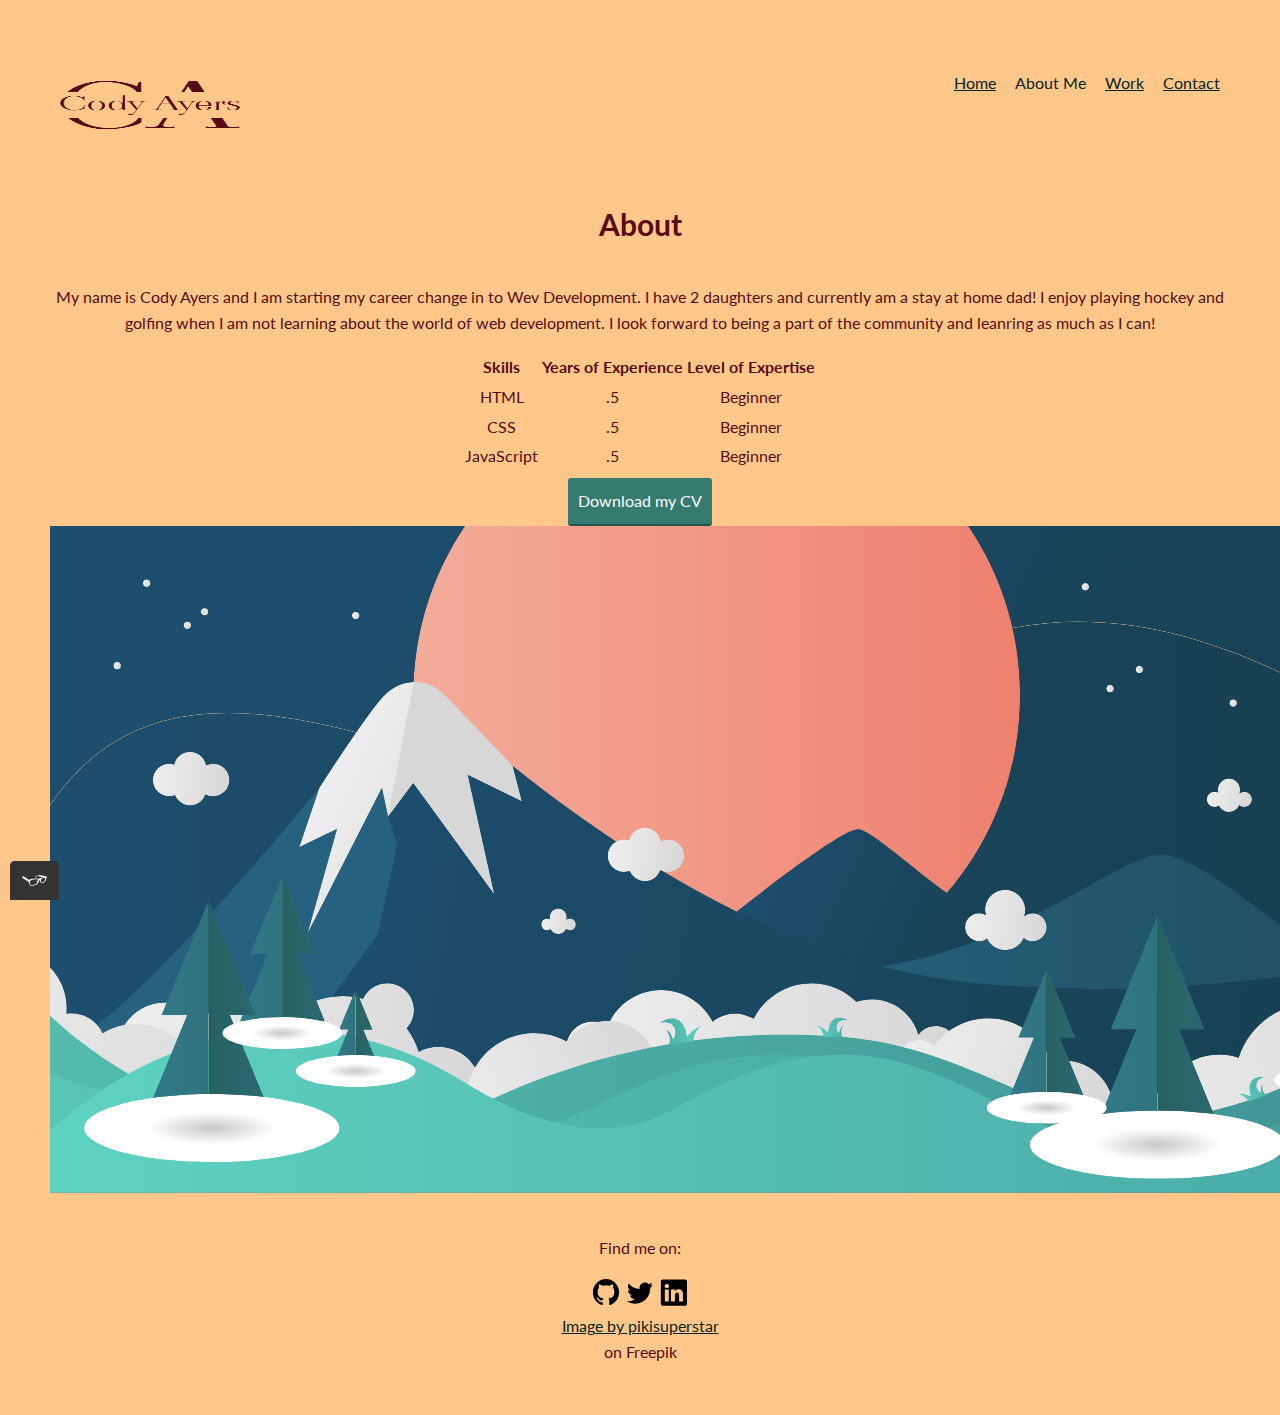
==== commit e2574b00: "Updated Title and Expanded "About Me"" ====
--- a/about.html
+++ b/about.html
@@ -3,7 +3,7 @@
   <head>
     <meta charset="utf-8" />
     <meta name="viewport" content="width=device-width, initial-scale=1">
-    <title>Learn About Cody Ayers</title>
+    <title>All About Cody Ayers</title>
     <link href="img/cody-ayers-favicon-.png" rel="shortcut icon" />
     <link href="https://fonts.googleapis.com/css2?family=Lato:wght@400;700&display=swap" rel="stylesheet">
     <link href="css/normalize.css" rel="stylesheet" type="text/css" />
@@ -52,7 +52,7 @@
     <main>
       <div class="about">
         <h1 class="about__item">About</h1>
-        <p>My name is Cody Ayers and I am starting my career change in to Wev Development. I have 2 daughters and currently am a stay at home dad!</p>
+        <p>My name is Cody Ayers and I am starting my career change in to Wev Development. I have 2 daughters and currently am a stay at home dad! I enjoy playing hockey and golfing when I am not learning about the world of web development. I look forward to being a part of the community and leanring as much as I can!</p>
         <table class="about__item">
             <thead>
                 <tr>
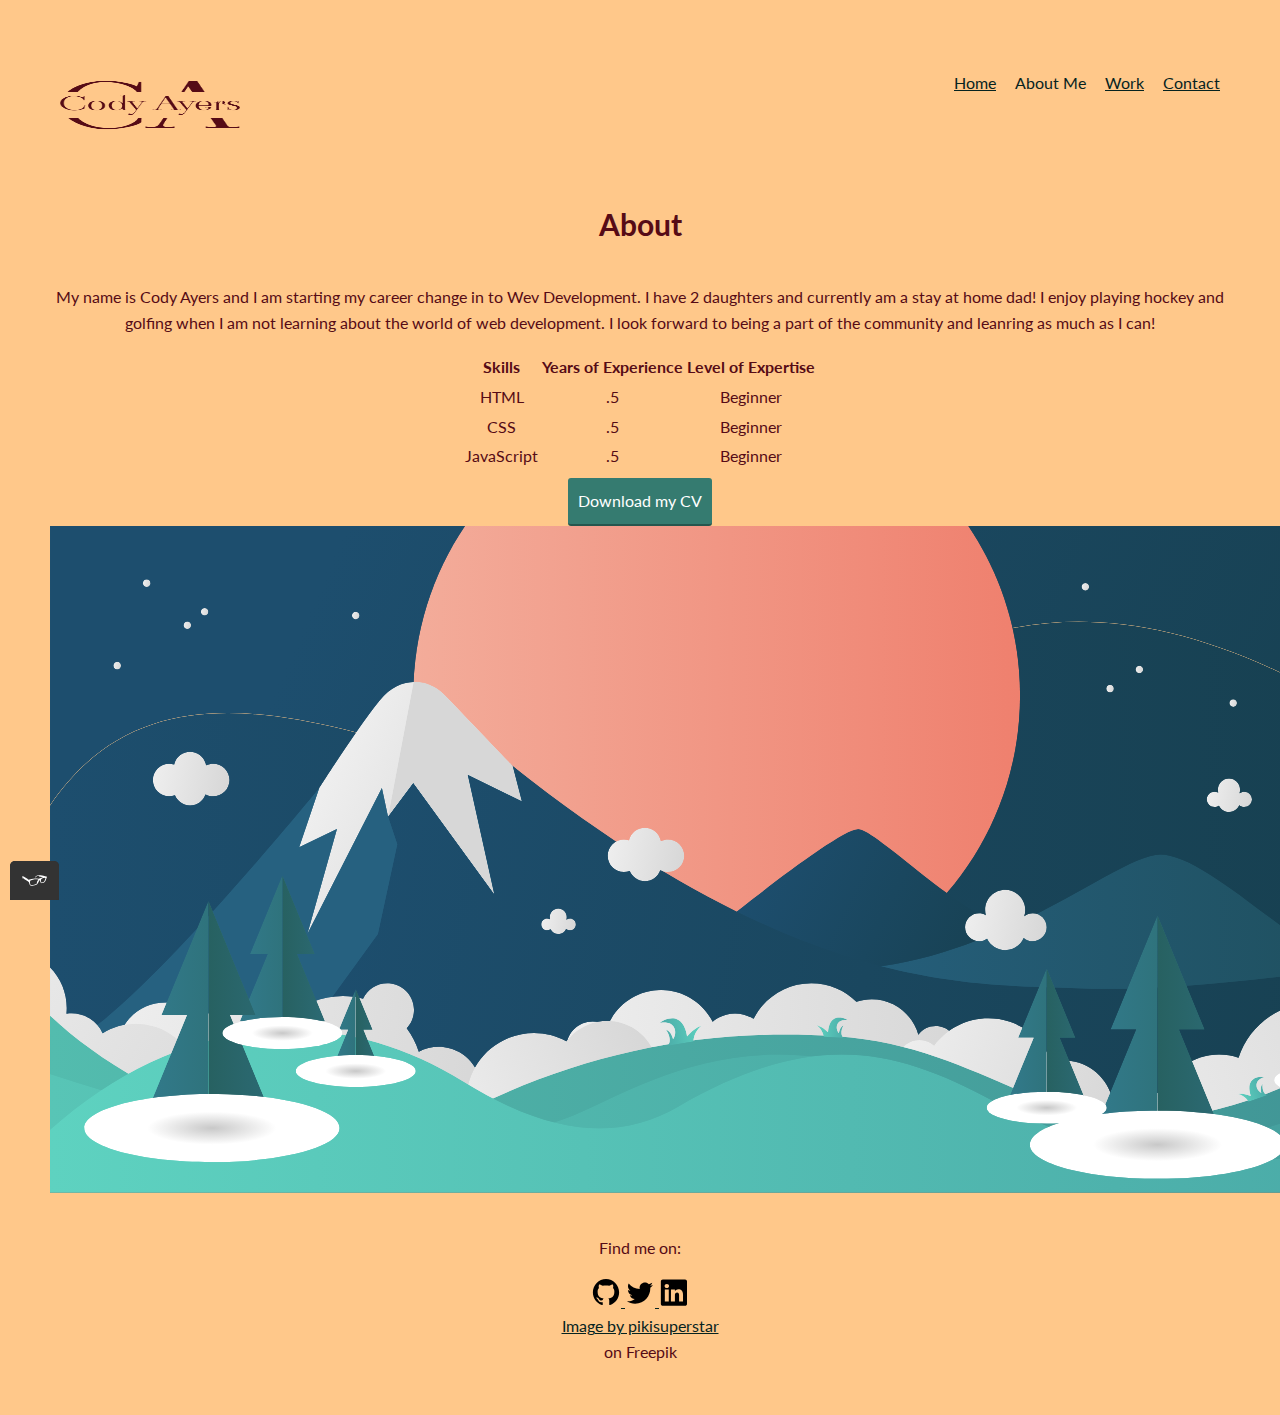
==== commit 3e87b9aa: "Update to make footer links work" ====
--- a/about.html
+++ b/about.html
@@ -5495,10 +5495,19 @@
     <main>
     <footer class="page-footer">
       <p>Find me on:</p>
-      <div class="social-media">
-        <img src="img/github_icon.svg" alt="Github" />
-        <img src="img/twitter_icon.svg" alt="Twitter" />
-        <img src="img/linkedin_icon.svg" alt="LinkedIn" />
+     <div class="social-media">
+          <a href="https://github.com/Cody-Ayers" target="_blank">
+          <img src="img/github_icon.svg"
+          alt="Github">
+        </a>
+        <a href="https://twitter.com/cody_ayers_" target="_blank">
+          <img src="img/twitter_icon.svg"
+          alt="Twitter">
+      </a>
+        <a href="https://www.linkedin.com/in/cody-ayers/" target="_blank">
+          <img src="img/linkedin_icon.svg"
+          alt="LinkedIn">
+        </a>
       </div>
       <a href="https://www.freepik.com/free-vector/naive-colorado-sticker-pack_21074731.htm#query=colorado&position=11&from_view=search&track=sph">Image by pikisuperstar</a> on Freepik
     </footer>
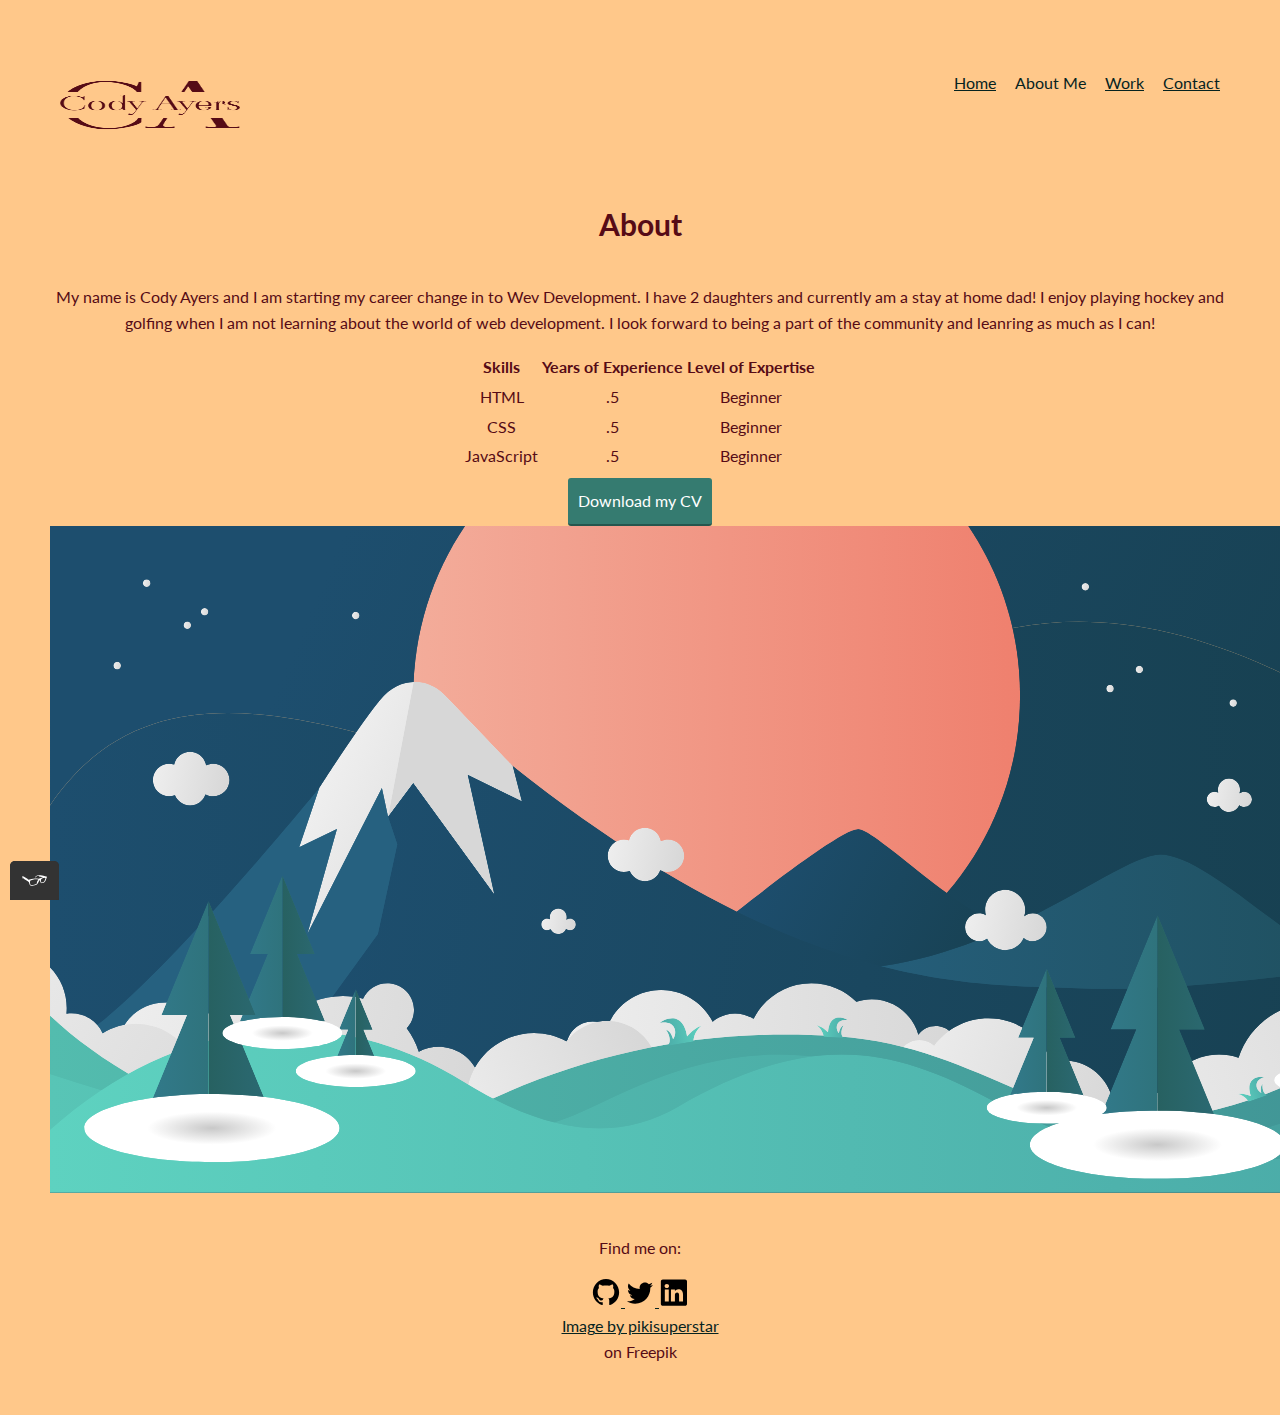
==== commit 2f5759db: "Updated HTML code quality" ====
--- a/about.html
+++ b/about.html
@@ -96,14 +96,14 @@
    xmlns:svg="http://www.w3.org/2000/svg">
   <defs
      id="defs22">
-    <clipPath
-       clipPathUnits="userSpaceOnUse"
+    <clippath
+       clippathunits="userSpaceOnUse"
        id="clipPath34">
       <path
          d="M 0,500 V 290.452 c 69.462,102.367 181.559,69.837 291.16,37.306 v 0 c 90.585,-26.885 179.464,-53.771 241.159,-4.498 v 0 C 668.659,432.148 792.106,481.171 1000,346.361 v 0 V 500 Z"
          id="path32" />
-    </clipPath>
-    <linearGradient
+    </clippath>
+    <lineargradient
        x1="0"
        y1="0"
        x2="1"
@@ -111,7 +111,7 @@
        gradientUnits="userSpaceOnUse"
        gradientTransform="matrix(747.57446,-320.68085,-320.68085,-747.57446,227.01738,512.3255)"
        spreadMethod="pad"
-       id="linearGradient44">
+       id="lineargradient44">
       <stop
          style="stop-opacity:1;stop-color:#1d4e6e"
          offset="0"
@@ -120,28 +120,28 @@
          style="stop-opacity:1;stop-color:#174050"
          offset="1"
          id="stop42" />
-    </linearGradient>
-    <clipPath
-       clipPathUnits="userSpaceOnUse"
+    </lineargradient>
+    <clippath
+       clippathunits="userSpaceOnUse"
        id="clipPath54">
       <path
          d="M 0,500 H 1000 V 0 H 0 Z"
          id="path52" />
-    </clipPath>
-    <clipPath
-       clipPathUnits="userSpaceOnUse"
+    </clippath>
+    <clippath
+       clippathunits="userSpaceOnUse"
        id="clipPath62">
       <path
          d="M -23,452 H 1037 V -37 H -23 Z"
          id="path60" />
-    </clipPath>
-    <clipPath
-       clipPathUnits="userSpaceOnUse"
+    </clippath>
+    <clippath
+       clippathunits="userSpaceOnUse"
        id="clipPath66">
       <path
          d="M -23,452 H 1037 V -37 H -23 Z"
          id="path64" />
-    </clipPath>
+    </clippath>
     <mask
        maskUnits="userSpaceOnUse"
        x="0"
@@ -187,14 +187,14 @@
          xlink:href="[data-uri]"
          id="image82" />
     </mask>
-    <clipPath
-       clipPathUnits="userSpaceOnUse"
+    <clippath
+       clippathunits="userSpaceOnUse"
        id="clipPath104">
       <path
          d="M 532.319,323.26 C 470.624,273.987 381.745,300.873 291.16,327.758 v 0 C 181.559,360.289 69.462,392.819 0,290.452 v 0 V 0 h 1000 v 346.361 c -89.101,57.778 -162.697,81.788 -228.438,81.79 v 0 C 683.915,428.153 610.226,385.48 532.319,323.26"
          id="path102" />
-    </clipPath>
-    <linearGradient
+    </clippath>
+    <lineargradient
        x1="0"
        y1="0"
        x2="1"
@@ -202,7 +202,7 @@
        gradientUnits="userSpaceOnUse"
        gradientTransform="matrix(1000,0,0,-1000,0,214.07544)"
        spreadMethod="pad"
-       id="linearGradient114">
+       id="lineargradient114">
       <stop
          style="stop-opacity:1;stop-color:#1d4e6e"
          offset="0"
@@ -211,28 +211,28 @@
          style="stop-opacity:1;stop-color:#174050"
          offset="1"
          id="stop112" />
-    </linearGradient>
-    <clipPath
-       clipPathUnits="userSpaceOnUse"
+    </lineargradient>
+    <clippath
+       clippathunits="userSpaceOnUse"
        id="clipPath124">
       <path
          d="M 30.873,136.325 H 789.681 V 500.001 H 30.873 Z"
          id="path122" />
-    </clipPath>
-    <clipPath
-       clipPathUnits="userSpaceOnUse"
+    </clippath>
+    <clippath
+       clippathunits="userSpaceOnUse"
        id="clipPath132">
       <path
          d="M 249,624 H 765 V 108 H 249 Z"
          id="path130" />
-    </clipPath>
-    <clipPath
-       clipPathUnits="userSpaceOnUse"
+    </clippath>
+    <clippath
+       clippathunits="userSpaceOnUse"
        id="clipPath136">
       <path
          d="M 249,624 H 765 V 108 H 249 Z"
          id="path134" />
-    </clipPath>
+    </clippath>
     <mask
        maskUnits="userSpaceOnUse"
        x="0"
@@ -278,14 +278,14 @@
          xlink:href="[data-uri]"
          id="image152" />
     </mask>
-    <clipPath
-       clipPathUnits="userSpaceOnUse"
-       id="clipPath174">
+    <clippath
+       clippathunits="userSpaceOnUse"
+       id="clippath174">
       <path
          d="M 311.201,500 C 286.723,463.709 272.436,419.983 272.436,372.915 v 0 C 272.436,247.234 374.32,145.351 500,145.351 v 0 c 125.68,0 227.564,101.883 227.564,227.564 v 0 c 0,47.068 -14.287,90.794 -38.765,127.085 v 0 z"
          id="path172" />
-    </clipPath>
-    <linearGradient
+    </clippath>
+    <lineargradient
        x1="0"
        y1="0"
        x2="1"
@@ -293,7 +293,7 @@
        gradientUnits="userSpaceOnUse"
        gradientTransform="matrix(455.12765,0,0,-455.12765,272.43616,372.91489)"
        spreadMethod="pad"
-       id="linearGradient184">
+       id="lineargradient184">
       <stop
          style="stop-opacity:1;stop-color:#f3ac9a"
          offset="0"
@@ -302,28 +302,28 @@
          style="stop-opacity:1;stop-color:#ef806e"
          offset="1"
          id="stop182" />
-    </linearGradient>
-    <clipPath
-       clipPathUnits="userSpaceOnUse"
-       id="clipPath194">
+    </lineargradient>
+    <clippath
+       clippathunits="userSpaceOnUse"
+       id="clippath194">
       <path
          d="M 0,0 H 1000 V 500 H 0 Z"
          id="path192" />
-    </clipPath>
-    <clipPath
-       clipPathUnits="userSpaceOnUse"
-       id="clipPath202">
+    </clippath>
+    <clippath
+       clippathunits="userSpaceOnUse"
+       id="clippath202">
       <path
          d="M 477,296 H 777 V 99 H 477 Z"
          id="path200" />
-    </clipPath>
-    <clipPath
-       clipPathUnits="userSpaceOnUse"
-       id="clipPath206">
+    </clippath>
+    <clippath
+       clippathunits="userSpaceOnUse"
+       id="clippath206">
       <path
          d="M 477,296 H 777 V 99 H 477 Z"
          id="path204" />
-    </clipPath>
+    </clippath>
     <mask
        maskUnits="userSpaceOnUse"
        x="0"
@@ -334,7 +334,7 @@
       <g
          id="g218">
         <g
-           clip-path="url(#clipPath206)"
+           clip-path="url(#clippath206)"
            id="g216">
           <g
              id="g214">
@@ -369,14 +369,14 @@
          xlink:href="[data-uri]"
          id="image222" />
     </mask>
-    <clipPath
-       clipPathUnits="userSpaceOnUse"
-       id="clipPath244">
+    <clippath
+       clippathunits="userSpaceOnUse"
+       id="clippath244">
       <path
          d="m 500,198.969 116.867,-62.644 122.541,58.979 c -40.848,-5.362 -118.003,77.362 -133.32,77.362 v 0 C 590.771,272.666 500,198.969 500,198.969"
          id="path242" />
-    </clipPath>
-    <linearGradient
+    </clippath>
+    <lineargradient
        x1="0"
        y1="0"
        x2="1"
@@ -384,7 +384,7 @@
        gradientUnits="userSpaceOnUse"
        gradientTransform="matrix(184.44176,-88.746468,-88.746468,-184.44176,529.01184,244.58344)"
        spreadMethod="pad"
-       id="linearGradient254">
+       id="lineargradient254">
       <stop
          style="stop-opacity:1;stop-color:#1d4e6e"
          offset="0"
@@ -393,28 +393,28 @@
          style="stop-opacity:1;stop-color:#174050"
          offset="1"
          id="stop252" />
-    </linearGradient>
-    <clipPath
-       clipPathUnits="userSpaceOnUse"
-       id="clipPath264">
+    </lineargradient>
+    <clippath
+       clippathunits="userSpaceOnUse"
+       id="clippath264">
       <path
          d="M 0,0 H 1000 V 500 H 0 Z"
          id="path262" />
-    </clipPath>
-    <clipPath
-       clipPathUnits="userSpaceOnUse"
-       id="clipPath272">
+    </clippath>
+    <clippath
+       clippathunits="userSpaceOnUse"
+       id="clippath272">
       <path
          d="m 507,277 h 530 V 75 H 507 Z"
          id="path270" />
-    </clipPath>
-    <clipPath
-       clipPathUnits="userSpaceOnUse"
-       id="clipPath276">
+    </clippath>
+    <clippath
+       clippathunits="userSpaceOnUse"
+       id="clippath276">
       <path
          d="m 507,277 h 530 V 75 H 507 Z"
          id="path274" />
-    </clipPath>
+    </clippath>
     <mask
        maskUnits="userSpaceOnUse"
        x="0"
@@ -425,7 +425,7 @@
       <g
          id="g288">
         <g
-           clip-path="url(#clipPath276)"
+           clip-path="url(#clippath276)"
            id="g286">
           <g
              id="g284">
@@ -460,14 +460,14 @@
          xlink:href="[data-uri]"
          id="image292" />
     </mask>
-    <clipPath
-       clipPathUnits="userSpaceOnUse"
-       id="clipPath314">
+    <clippath
+       clippathunits="userSpaceOnUse"
+       id="clippath314">
       <path
          d="m 530.787,173.255 88.851,-22.978 145.755,-37.532 123.096,4.596 L 1000,154.106 C 942.234,173.255 870.107,253.68 832.574,253.68 v 0 c -37.531,0 -154.724,-114.127 -301.787,-80.425"
          id="path312" />
-    </clipPath>
-    <linearGradient
+    </clippath>
+    <lineargradient
        x1="0"
        y1="0"
        x2="1"
@@ -475,7 +475,7 @@
        gradientUnits="userSpaceOnUse"
        gradientTransform="matrix(502.91312,0,0,-502.91312,530.78723,183.21277)"
        spreadMethod="pad"
-       id="linearGradient326">
+       id="lineargradient326">
       <stop
          style="stop-opacity:1;stop-color:#266180"
          offset="0"
@@ -488,28 +488,28 @@
          style="stop-opacity:1;stop-color:#205263"
          offset="1"
          id="stop324" />
-    </linearGradient>
-    <clipPath
-       clipPathUnits="userSpaceOnUse"
-       id="clipPath336">
+    </lineargradient>
+    <clippath
+       clippathunits="userSpaceOnUse"
+       id="clippath336">
       <path
          d="M 0,0 H 1000 V 500 H 0 Z"
          id="path334" />
-    </clipPath>
-    <clipPath
-       clipPathUnits="userSpaceOnUse"
-       id="clipPath344">
+    </clippath>
+    <clippath
+       clippathunits="userSpaceOnUse"
+       id="clippath344">
       <path
          d="M -23,396 H 1037 V -1 H -23 Z"
          id="path342" />
-    </clipPath>
-    <clipPath
-       clipPathUnits="userSpaceOnUse"
-       id="clipPath348">
+    </clippath>
+    <clippath
+       clippathunits="userSpaceOnUse"
+       id="clippath348">
       <path
          d="M -23,396 H 1037 V -1 H -23 Z"
          id="path346" />
-    </clipPath>
+    </clippath>
     <mask
        maskUnits="userSpaceOnUse"
        x="0"
@@ -520,7 +520,7 @@
       <g
          id="g360">
         <g
-           clip-path="url(#clipPath348)"
+           clip-path="url(#clippath348)"
            id="g358">
           <g
              id="g356">
@@ -555,14 +555,14 @@
          xlink:href="[data-uri]"
          id="image364" />
     </mask>
-    <clipPath
-       clipPathUnits="userSpaceOnUse"
-       id="clipPath386">
+    <clippath
+       clippathunits="userSpaceOnUse"
+       id="clippath386">
       <path
          d="M 244.202,355.67 C 244.202,355.67 33.936,89 0,111.468 v 0 -51.46 L 78.872,46.106 232.064,47.128 389.34,36.915 531.298,47.128 1000,36.915 v 135.83 C 614.021,55.298 353.085,312.149 307.638,356.575 v 0 c -10.371,10.138 -20.882,15.502 -31.508,15.502 v 0 c -10.538,-10e-4 -21.19,-5.278 -31.928,-16.407"
          id="path384" />
-    </clipPath>
-    <linearGradient
+    </clippath>
+    <lineargradient
        x1="0"
        y1="0"
        x2="1"
@@ -570,7 +570,7 @@
        gradientUnits="userSpaceOnUse"
        gradientTransform="matrix(1000,0,0,-1000,0,204.49561)"
        spreadMethod="pad"
-       id="linearGradient398">
+       id="lineargradient398">
       <stop
          style="stop-opacity:1;stop-color:#266180"
          offset="0"
@@ -583,15 +583,15 @@
          style="stop-opacity:1;stop-color:#205263"
          offset="1"
          id="stop396" />
-    </linearGradient>
-    <clipPath
-       clipPathUnits="userSpaceOnUse"
-       id="clipPath408">
+    </lineargradient>
+    <clippath
+       clippathunits="userSpaceOnUse"
+       id="clippath408">
       <path
          d="m 247.383,369.34 c -16.852,-20.68 -45.464,-65.778 -45.464,-65.778 v 0 l -15.047,-44.52 28.34,13.624 -22.212,-78.73 55.915,109.626 4.596,-21.541 18.925,25.277 60.734,-83.49 -19.914,89.617 40.595,-19.914 -6.9,26.685 c 0,0 -39.823,41.74 -50.547,52.719 v 0 c -5.574,5.707 -14.049,10.103 -23.267,10.104 v 0 c -8.515,10e-4 -17.663,-3.748 -25.754,-13.679"
          id="path406" />
-    </clipPath>
-    <linearGradient
+    </clippath>
+    <lineargradient
        x1="0"
        y1="0"
        x2="1"
@@ -599,7 +599,7 @@
        gradientUnits="userSpaceOnUse"
        gradientTransform="matrix(129.72517,-62.418892,-62.418892,-129.72517,206.57085,302.9028)"
        spreadMethod="pad"
-       id="linearGradient418">
+       id="lineargradient418">
       <stop
          style="stop-opacity:1;stop-color:#eeeeee"
          offset="0"
@@ -608,15 +608,15 @@
          style="stop-opacity:1;stop-color:#d7d7d7"
          offset="1"
          id="stop416" />
-    </linearGradient>
-    <clipPath
-       clipPathUnits="userSpaceOnUse"
-       id="clipPath428">
+    </lineargradient>
+    <clippath
+       clippathunits="userSpaceOnUse"
+       id="clippath428">
       <path
          d="m 272.661,383.019 -19.15,-100.998 18.925,25.277 60.734,-83.49 -19.914,89.617 40.595,-19.914 -6.9,26.685 c 0,0 -39.185,40.953 -50.547,52.719 v 0 C 287.545,382.09 278.065,383.1 274.32,383.1 v 0 c -1.058,0 -1.659,-0.081 -1.659,-0.081"
          id="path426" />
-    </clipPath>
-    <linearGradient
+    </clippath>
+    <lineargradient
        x1="0"
        y1="0"
        x2="1"
@@ -624,7 +624,7 @@
        gradientUnits="userSpaceOnUse"
        gradientTransform="matrix(106.85763,-20.18969,-20.18969,-106.85763,182.74873,326.53064)"
        spreadMethod="pad"
-       id="linearGradient440">
+       id="lineargradient440">
       <stop
          style="stop-opacity:1;stop-color:#eeeeee"
          offset="0"
@@ -637,15 +637,15 @@
          style="stop-opacity:1;stop-color:#d7d7d7"
          offset="1"
          id="stop438" />
-    </linearGradient>
-    <clipPath
-       clipPathUnits="userSpaceOnUse"
-       id="clipPath450">
+    </lineargradient>
+    <clippath
+       clippathunits="userSpaceOnUse"
+       id="clippath450">
       <path
          d="m 353.851,293.511 -40.595,19.914 19.914,-89.617 -60.734,83.49 -18.925,-25.277 6.893,-20.681 L 245.851,193.936 186.872,112.745 300.234,42.277 619.704,19.021 1000,16.489 v 156.256 c 0,0 -144.175,-23.439 -228.702,-19.404 v 0 c -74.893,3.574 -203.745,-7.99 -424.347,166.855 v 0 z"
          id="path448" />
-    </clipPath>
-    <linearGradient
+    </clippath>
+    <lineargradient
        x1="0"
        y1="0"
        x2="1"
@@ -653,7 +653,7 @@
        gradientUnits="userSpaceOnUse"
        gradientTransform="matrix(802.66052,-151.65475,-151.65475,-802.66052,204.07954,203.81696)"
        spreadMethod="pad"
-       id="linearGradient460">
+       id="lineargradient460">
       <stop
          style="stop-opacity:1;stop-color:#1d4e6e"
          offset="0"
@@ -662,28 +662,28 @@
          style="stop-opacity:1;stop-color:#174050"
          offset="1"
          id="stop458" />
-    </linearGradient>
-    <clipPath
-       clipPathUnits="userSpaceOnUse"
-       id="clipPath470">
+    </lineargradient>
+    <clippath
+       clippathunits="userSpaceOnUse"
+       id="clippath470">
       <path
          d="M 0,0 H 1000 V 500 H 0 Z"
          id="path468" />
-    </clipPath>
-    <clipPath
-       clipPathUnits="userSpaceOnUse"
-       id="clipPath478">
+    </clippath>
+    <clippath
+       clippathunits="userSpaceOnUse"
+       id="clippath478">
       <path
          d="M 760.787,185.17 H 1084.79 V -8.82979 H 760.787 Z"
          id="path476" />
-    </clipPath>
-    <clipPath
-       clipPathUnits="userSpaceOnUse"
-       id="clipPath482">
+    </clippath>
+    <clippath
+       clippathunits="userSpaceOnUse"
+       id="clippath482">
       <path
          d="M 760.787,185.17 H 1084.79 V -8.82979 H 760.787 Z"
          id="path480" />
-    </clipPath>
+    </clippath>
     <mask
        maskUnits="userSpaceOnUse"
        x="0"
@@ -694,7 +694,7 @@
       <g
          id="g494">
         <g
-           clip-path="url(#clipPath482)"
+           clip-path="url(#clippath482)"
            id="g492">
           <g
              id="g490">
@@ -729,14 +729,14 @@
          xlink:href="[data-uri]"
          id="image498" />
     </mask>
-    <clipPath
-       clipPathUnits="userSpaceOnUse"
-       id="clipPath520">
+    <clippath
+       clippathunits="userSpaceOnUse"
+       id="clippath520">
       <path
          d="m 949.691,160.721 c -8.574,-2.875 -13.918,-10.981 -13.673,-19.575 v 0 c -2.274,-0.476 -4.544,-1.074 -6.8,-1.831 v 0 c -18.627,-6.245 -32.135,-20.778 -37.806,-38.119 v 0 c -9.031,3.112 -19.119,3.39 -28.876,0.119 v 0 C 848.842,96.723 838.837,86.169 834.415,73.514 v 0 c -7.782,3.188 -16.698,3.712 -25.296,0.829 v 0 C 790.102,67.966 779.854,47.379 786.23,28.361 v 0 L 1000,100.039 v 32.498 c -3.497,-2.23 -6.461,-5.092 -8.792,-8.376 v 0 c -4.648,4.81 -10.05,8.773 -15.945,11.767 v 0 c 1.16,3.839 1.188,8.062 -0.185,12.155 v 0 c -2.812,8.386 -10.629,13.683 -19.011,13.683 v 0 c -2.113,0.001 -4.262,-0.336 -6.376,-1.045"
          id="path518" />
-    </clipPath>
-    <linearGradient
+    </clippath>
+    <lineargradient
        x1="0"
        y1="0"
        x2="1"
@@ -744,7 +744,7 @@
        gradientUnits="userSpaceOnUse"
        gradientTransform="matrix(260.95526,87.499313,87.499313,-260.95526,774.5426,63.217525)"
        spreadMethod="pad"
-       id="linearGradient530">
+       id="lineargradient530">
       <stop
          style="stop-opacity:1;stop-color:#eeeeee"
          offset="0"
@@ -753,28 +753,28 @@
          style="stop-opacity:1;stop-color:#d7d7d7"
          offset="1"
          id="stop528" />
-    </linearGradient>
-    <clipPath
-       clipPathUnits="userSpaceOnUse"
-       id="clipPath540">
+    </lineargradient>
+    <clippath
+       clippathunits="userSpaceOnUse"
+       id="clippath540">
       <path
          d="M 0,0 H 1000 V 500 H 0 Z"
          id="path538" />
-    </clipPath>
-    <clipPath
-       clipPathUnits="userSpaceOnUse"
-       id="clipPath548">
+    </clippath>
+    <clippath
+       clippathunits="userSpaceOnUse"
+       id="clippath548">
       <path
          d="M 26.5123,180.25 H 360.512 V 36.2499 H 26.5123 Z"
          id="path546" />
-    </clipPath>
-    <clipPath
-       clipPathUnits="userSpaceOnUse"
-       id="clipPath552">
+    </clippath>
+    <clippath
+       clippathunits="userSpaceOnUse"
+       id="clippath552">
       <path
          d="M 26.5123,180.25 H 360.512 V 36.2499 H 26.5123 Z"
          id="path550" />
-    </clipPath>
+    </clippath>
     <mask
        maskUnits="userSpaceOnUse"
        x="0"
@@ -785,7 +785,7 @@
       <g
          id="g564">
         <g
-           clip-path="url(#clipPath552)"
+           clip-path="url(#clippath552)"
            id="g562">
           <g
              id="g560">
@@ -820,14 +820,14 @@
          xlink:href="[data-uri]"
          id="image568" />
     </mask>
-    <clipPath
-       clipPathUnits="userSpaceOnUse"
-       id="clipPath590">
+    <clippath
+       clippathunits="userSpaceOnUse"
+       id="clippath590">
       <path
          d="m 234.761,145.472 c -2.248,0.586 -4.546,1.062 -6.904,1.39 v 0 c -19.458,2.706 -38.026,-4.288 -50.828,-17.285 v 0 c -6.699,6.809 -15.607,11.551 -25.8,12.968 v 0 c -14.306,1.99 -27.964,-3.002 -37.561,-12.362 v 0 c -5.546,6.321 -13.295,10.761 -22.277,12.012 v 0 C 71.523,144.957 53.176,131.09 50.414,111.223 v 0 L 323.024,73.31 c 2.415,17.369 -9.705,33.407 -27.074,35.822 v 0 c -6.92,0.962 -13.624,-0.389 -19.344,-3.453 v 0 c -2.018,6.376 -5.09,12.332 -9.033,17.638 v 0 c 2.748,2.922 4.654,6.689 5.249,10.965 v 0 c 1.525,10.969 -6.13,21.098 -17.101,22.624 v 0 c -0.936,0.13 -1.867,0.194 -2.786,0.194 v 0 c -7.873,0 -14.941,-4.641 -18.174,-11.628"
          id="path588" />
-    </clipPath>
-    <linearGradient
+    </clippath>
+    <lineargradient
        x1="0"
        y1="0"
        x2="1"
@@ -835,7 +835,7 @@
        gradientUnits="userSpaceOnUse"
        gradientTransform="matrix(272.61035,-37.912643,-37.912643,-272.61035,55.478012,147.63664)"
        spreadMethod="pad"
-       id="linearGradient600">
+       id="lineargradient600">
       <stop
          style="stop-opacity:1;stop-color:#eeeeee"
          offset="0"
@@ -844,28 +844,28 @@
          style="stop-opacity:1;stop-color:#d7d7d7"
          offset="1"
          id="stop598" />
-    </linearGradient>
-    <clipPath
-       clipPathUnits="userSpaceOnUse"
-       id="clipPath610">
+    </lineargradient>
+    <clippath
+       clippathunits="userSpaceOnUse"
+       id="clippath610">
       <path
          d="M 0,0 H 1000 V 500 H 0 Z"
          id="path608" />
-    </clipPath>
-    <clipPath
-       clipPathUnits="userSpaceOnUse"
-       id="clipPath618">
+    </clippath>
+    <clippath
+       clippathunits="userSpaceOnUse"
+       id="clippath618">
       <path
          d="m 364.032,180.74 h 354 V 70.7398 h -354 z"
          id="path616" />
-    </clipPath>
-    <clipPath
-       clipPathUnits="userSpaceOnUse"
-       id="clipPath622">
+    </clippath>
+    <clippath
+       clippathunits="userSpaceOnUse"
+       id="clippath622">
       <path
          d="m 364.032,180.74 h 354 V 70.7398 h -354 z"
          id="path620" />
-    </clipPath>
+    </clippath>
     <mask
        maskUnits="userSpaceOnUse"
        x="0"
@@ -876,7 +876,7 @@
       <g
          id="g634">
         <g
-           clip-path="url(#clipPath622)"
+           clip-path="url(#clippath622)"
            id="g632">
           <g
              id="g630">
@@ -911,14 +911,14 @@
          xlink:href="[data-uri]"
          id="image638" />
     </mask>
-    <clipPath
-       clipPathUnits="userSpaceOnUse"
-       id="clipPath660">
+    <clippath
+       clippathunits="userSpaceOnUse"
+       id="clippath660">
       <path
          d="m 527.673,130.352 c -4.008,2.581 -8.775,4.085 -13.897,4.085 v 0 c -6.423,0 -12.291,-2.361 -16.796,-6.255 v 0 c -7.125,14.14 -21.764,23.844 -38.678,23.844 v 0 c -18.223,0 -33.806,-11.264 -40.194,-27.207 v 0 c -3.179,2.222 -7.046,3.53 -11.219,3.53 v 0 c -10.835,0 -19.618,-8.784 -19.618,-19.618 v 0 h 293.261 c 0,8.967 -7.269,16.235 -16.236,16.235 v 0 c -5.317,0 -10.036,-2.556 -12.998,-6.505 v 0 c -4.255,15.355 -18.324,26.631 -35.034,26.631 v 0 c -4,0 -7.846,-0.656 -11.447,-1.85 v 0 c -8.727,8.567 -20.682,13.858 -33.878,13.858 v 0 c -18.939,0 -35.327,-10.892 -43.266,-26.748"
          id="path658" />
-    </clipPath>
-    <linearGradient
+    </clippath>
+    <lineargradient
        x1="0"
        y1="0"
        x2="1"
@@ -926,7 +926,7 @@
        gradientUnits="userSpaceOnUse"
        gradientTransform="matrix(293.2612,0,0,-293.2612,387.27069,132.91489)"
        spreadMethod="pad"
-       id="linearGradient670">
+       id="lineargradient670">
       <stop
          style="stop-opacity:1;stop-color:#eeeeee"
          offset="0"
@@ -935,28 +935,28 @@
          style="stop-opacity:1;stop-color:#d7d7d7"
          offset="1"
          id="stop668" />
-    </linearGradient>
-    <clipPath
-       clipPathUnits="userSpaceOnUse"
-       id="clipPath680">
+    </lineargradient>
+    <clippath
+       clippathunits="userSpaceOnUse"
+       id="clippath680">
       <path
          d="M 0,0 H 1000 V 500 H 0 Z"
          id="path678" />
-    </clipPath>
-    <clipPath
-       clipPathUnits="userSpaceOnUse"
-       id="clipPath688">
+    </clippath>
+    <clippath
+       clippathunits="userSpaceOnUse"
+       id="clippath688">
       <path
          d="m -113.956,209.566 h 311 V -17.4335 h -311 z"
          id="path686" />
-    </clipPath>
-    <clipPath
-       clipPathUnits="userSpaceOnUse"
-       id="clipPath692">
+    </clippath>
+    <clippath
+       clippathunits="userSpaceOnUse"
+       id="clippath692">
       <path
          d="m -113.956,209.566 h 311 V -17.4335 h -311 z"
          id="path690" />
-    </clipPath>
+    </clippath>
     <mask
        maskUnits="userSpaceOnUse"
        x="0"
@@ -967,7 +967,7 @@
       <g
          id="g704">
         <g
-           clip-path="url(#clipPath692)"
+           clip-path="url(#clippath692)"
            id="g702">
           <g
              id="g700">
@@ -1002,14 +1002,14 @@
          xlink:href="[data-uri]"
          id="image708" />
     </mask>
-    <clipPath
-       clipPathUnits="userSpaceOnUse"
-       id="clipPath730">
+    <clippath
+       clippathunits="userSpaceOnUse"
+       id="clippath730">
       <path
          d="M 0,119.04 157.032,19.584 c 4.798,7.575 2.545,17.606 -5.029,22.404 v 0 c -4.492,2.844 -9.846,3.21 -14.461,1.459 v 0 c 4.62,15.248 -1.232,32.302 -15.348,41.242 v 0 c -3.38,2.141 -6.98,3.645 -10.661,4.563 v 0 c -2.789,11.907 -10.058,22.774 -21.206,29.834 v 0 c -16,10.133 -35.672,9.7 -50.864,0.553 v 0 c -2.004,4.326 -5.227,8.147 -9.554,10.887 v 0 c -5.426,3.437 -11.646,4.582 -17.536,3.704 v 0 C 13.617,146.909 9.214,159.768 0,169.022 v 0 z"
          id="path728" />
-    </clipPath>
-    <linearGradient
+    </clippath>
+    <lineargradient
        x1="0"
        y1="0"
        x2="1"
@@ -1017,7 +1017,7 @@
        gradientUnits="userSpaceOnUse"
        gradientTransform="matrix(247.75037,-156.91364,-156.91364,-247.75037,-77.778427,196.92896)"
        spreadMethod="pad"
-       id="linearGradient740">
+       id="lineargradient740">
       <stop
          style="stop-opacity:1;stop-color:#eeeeee"
          offset="0"
@@ -1026,28 +1026,28 @@
          style="stop-opacity:1;stop-color:#d7d7d7"
          offset="1"
          id="stop738" />
-    </linearGradient>
-    <clipPath
-       clipPathUnits="userSpaceOnUse"
-       id="clipPath750">
+    </lineargradient>
+    <clippath
+       clippathunits="userSpaceOnUse"
+       id="clippath750">
       <path
          d="M 0,0 H 1000 V 500 H 0 Z"
          id="path748" />
-    </clipPath>
-    <clipPath
-       clipPathUnits="userSpaceOnUse"
-       id="clipPath758">
+    </clippath>
+    <clippath
+       clippathunits="userSpaceOnUse"
+       id="clippath758">
       <path
          d="m 612.024,153.936 h 223 V 11.9362 h -223 z"
          id="path756" />
-    </clipPath>
-    <clipPath
-       clipPathUnits="userSpaceOnUse"
-       id="clipPath762">
+    </clippath>
+    <clippath
+       clippathunits="userSpaceOnUse"
+       id="clippath762">
       <path
          d="m 612.024,153.936 h 223 V 11.9362 h -223 z"
          id="path760" />
-    </clipPath>
+    </clippath>
     <mask
        maskUnits="userSpaceOnUse"
        x="0"
@@ -1058,7 +1058,7 @@
       <g
          id="g774">
         <g
-           clip-path="url(#clipPath762)"
+           clip-path="url(#clippath762)"
            id="g772">
           <g
              id="g770">
@@ -1093,14 +1093,14 @@
          xlink:href="[data-uri]"
          id="image778" />
     </mask>
-    <clipPath
-       clipPathUnits="userSpaceOnUse"
-       id="clipPath800">
+    <clippath
+       clippathunits="userSpaceOnUse"
+       id="clippath800">
       <path
          d="m 663.105,110.361 c -1.61,1.372 -3.5,2.47 -5.627,3.185 v 0 c -8.93,3.003 -18.603,-1.801 -21.606,-10.731 v 0 L 795.956,48.979 c 6.724,19.998 -4.035,41.662 -24.033,48.388 v 0 c -6.945,2.335 -14.088,2.558 -20.74,1.022 v 0 c -5.278,13.546 -16.297,24.744 -31.155,29.739 v 0 c -5.369,1.806 -10.83,2.664 -16.196,2.664 v 0 c -15.986,0.001 -31.157,-7.606 -40.727,-20.431"
          id="path798" />
-    </clipPath>
-    <linearGradient
+    </clippath>
+    <lineargradient
        x1="0"
        y1="0"
        x2="1"
@@ -1108,7 +1108,7 @@
        gradientUnits="userSpaceOnUse"
        gradientTransform="matrix(160.08334,-53.836716,-53.836716,-160.08334,643.97125,126.8994)"
        spreadMethod="pad"
-       id="linearGradient810">
+       id="lineargradient810">
       <stop
          style="stop-opacity:1;stop-color:#eeeeee"
          offset="0"
@@ -1117,28 +1117,28 @@
          style="stop-opacity:1;stop-color:#d7d7d7"
          offset="1"
          id="stop808" />
-    </linearGradient>
-    <clipPath
-       clipPathUnits="userSpaceOnUse"
-       id="clipPath820">
+    </lineargradient>
+    <clippath
+       clippathunits="userSpaceOnUse"
+       id="clippath820">
       <path
          d="M 0,0 H 1000 V 500 H 0 Z"
          id="path818" />
-    </clipPath>
-    <clipPath
-       clipPathUnits="userSpaceOnUse"
-       id="clipPath828">
+    </clippath>
+    <clippath
+       clippathunits="userSpaceOnUse"
+       id="clippath828">
       <path
          d="m 271.761,152.511 h 219 V 4.51064 h -219 z"
          id="path826" />
-    </clipPath>
-    <clipPath
-       clipPathUnits="userSpaceOnUse"
-       id="clipPath832">
+    </clippath>
+    <clippath
+       clippathunits="userSpaceOnUse"
+       id="clippath832">
       <path
          d="m 271.761,152.511 h 219 V 4.51064 h -219 z"
          id="path830" />
-    </clipPath>
+    </clippath>
     <mask
        maskUnits="userSpaceOnUse"
        x="0"
@@ -1149,7 +1149,7 @@
       <g
          id="g844">
         <g
-           clip-path="url(#clipPath832)"
+           clip-path="url(#clippath832)"
            id="g842">
           <g
              id="g840">
@@ -1184,14 +1184,14 @@
          xlink:href="[data-uri]"
          id="image848" />
     </mask>
-    <clipPath
-       clipPathUnits="userSpaceOnUse"
-       id="clipPath870">
+    <clippath
+       clippathunits="userSpaceOnUse"
+       id="clippath870">
       <path
          d="m 403.746,126.194 c -6.808,-2.706 -12.404,-7.152 -16.486,-12.623 v 0 c -12.783,6.926 -28.428,8.349 -42.995,2.56 v 0 C 323.321,107.807 310.993,87.116 312.311,65.782 v 0 c -2.116,0.007 -4.268,-0.376 -6.353,-1.206 v 0 c -8.756,-3.48 -13.031,-13.398 -9.552,-22.152 v 0 l 156.953,62.377 c -5.953,14.979 -20.321,24.105 -35.514,24.105 v 0 c -4.696,0 -9.47,-0.872 -14.099,-2.712"
          id="path868" />
-    </clipPath>
-    <linearGradient
+    </clippath>
+    <lineargradient
        x1="0"
        y1="0"
        x2="1"
@@ -1199,7 +1199,7 @@
        gradientUnits="userSpaceOnUse"
        gradientTransform="matrix(156.95255,62.377602,62.377602,-156.95255,287.02115,66.037361)"
        spreadMethod="pad"
-       id="linearGradient880">
+       id="lineargradient880">
       <stop
          style="stop-opacity:1;stop-color:#eeeeee"
          offset="0"
@@ -1208,28 +1208,28 @@
          style="stop-opacity:1;stop-color:#d7d7d7"
          offset="1"
          id="stop878" />
-    </linearGradient>
-    <clipPath
-       clipPathUnits="userSpaceOnUse"
-       id="clipPath890">
+    </lineargradient>
+    <clippath
+       clippathunits="userSpaceOnUse"
+       id="clippath890">
       <path
          d="M 0,0 H 1000 V 500 H 0 Z"
          id="path888" />
-    </clipPath>
-    <clipPath
-       clipPathUnits="userSpaceOnUse"
-       id="clipPath898">
+    </clippath>
+    <clippath
+       clippathunits="userSpaceOnUse"
+       id="clippath898">
       <path
          d="M -23,156 H 1037 V -37 H -23 Z"
          id="path896" />
-    </clipPath>
-    <clipPath
-       clipPathUnits="userSpaceOnUse"
-       id="clipPath902">
+    </clippath>
+    <clippath
+       clippathunits="userSpaceOnUse"
+       id="clippath902">
       <path
          d="M -23,156 H 1037 V -37 H -23 Z"
          id="path900" />
-    </clipPath>
+    </clippath>
     <mask
        maskUnits="userSpaceOnUse"
        x="0"
@@ -1240,7 +1240,7 @@
       <g
          id="g914">
         <g
-           clip-path="url(#clipPath902)"
+           clip-path="url(#clippath902)"
            id="g912">
           <g
              id="g910">
@@ -1275,14 +1275,14 @@
          xlink:href="[data-uri]"
          id="image918" />
     </mask>
-    <clipPath
-       clipPathUnits="userSpaceOnUse"
-       id="clipPath940">
+    <clippath
+       clippathunits="userSpaceOnUse"
+       id="clippath940">
       <path
          d="m 0,0 h 1000 v 121.98 c 0,0 -86.745,-67.704 -185.786,-67.241 v 0 c -76.17,0.356 -125.64,55.708 -223.729,62.501 v 0 C 489.693,124.221 398.927,104.387 311.724,60.989 v 0 C 202.886,6.826 64.575,71.639 0,132.915 v 0 z"
          id="path938" />
-    </clipPath>
-    <linearGradient
+    </clippath>
+    <lineargradient
        x1="0"
        y1="0"
        x2="1"
@@ -1290,7 +1290,7 @@
        gradientUnits="userSpaceOnUse"
        gradientTransform="matrix(1000,0,0,-1000,0,66.457443)"
        spreadMethod="pad"
-       id="linearGradient950">
+       id="lineargradient950">
       <stop
          style="stop-opacity:1;stop-color:#53bcae"
          offset="0"
@@ -1299,28 +1299,28 @@
          style="stop-opacity:1;stop-color:#409495"
          offset="1"
          id="stop948" />
-    </linearGradient>
-    <clipPath
-       clipPathUnits="userSpaceOnUse"
-       id="clipPath960">
+    </lineargradient>
+    <clippath
+       clippathunits="userSpaceOnUse"
+       id="clippath960">
       <path
          d="M 0,0 H 1000 V 500 H 0 Z"
          id="path958" />
-    </clipPath>
-    <clipPath
-       clipPathUnits="userSpaceOnUse"
-       id="clipPath968">
+    </clippath>
+    <clippath
+       clippathunits="userSpaceOnUse"
+       id="clippath968">
       <path
          d="M -23,127 H 1037 V -21 H -23 Z"
          id="path966" />
-    </clipPath>
-    <clipPath
-       clipPathUnits="userSpaceOnUse"
-       id="clipPath972">
+    </clippath>
+    <clippath
+       clippathunits="userSpaceOnUse"
+       id="clippath972">
       <path
          d="M -23,127 H 1037 V -21 H -23 Z"
          id="path970" />
-    </clipPath>
+    </clippath>
     <mask
        maskUnits="userSpaceOnUse"
        x="0"
@@ -1331,7 +1331,7 @@
       <g
          id="g984">
         <g
-           clip-path="url(#clipPath972)"
+           clip-path="url(#clippath972)"
            id="g982">
           <g
              id="g980">
@@ -1366,14 +1366,14 @@
          xlink:href="[data-uri]"
          id="image988" />
     </mask>
-    <clipPath
-       clipPathUnits="userSpaceOnUse"
-       id="clipPath1010">
+    <clippath
+       clippathunits="userSpaceOnUse"
+       id="clippath1010">
       <path
          d="M 392.404,57.85 C 332.268,32.478 183.043,27.724 0,89 v 0 -72.511 l 1000,4.085 V 90.532 C 910.064,24.15 767.607,21.441 690.617,62.082 v 0 c -56.005,30.789 -103.652,41.447 -144.369,41.445 v 0 C 477.37,103.523 428.345,73.015 392.404,57.85"
          id="path1008" />
-    </clipPath>
-    <linearGradient
+    </clippath>
+    <lineargradient
        x1="0"
        y1="0"
        x2="1"
@@ -1381,7 +1381,7 @@
        gradientUnits="userSpaceOnUse"
        gradientTransform="matrix(1000,0,0,-1000,0,60.008141)"
        spreadMethod="pad"
-       id="linearGradient1020">
+       id="lineargradient1020">
       <stop
          style="stop-opacity:1;stop-color:#58c5b6"
          offset="0"
@@ -1390,28 +1390,28 @@
          style="stop-opacity:1;stop-color:#449e9d"
          offset="1"
          id="stop1018" />
-    </linearGradient>
-    <clipPath
-       clipPathUnits="userSpaceOnUse"
-       id="clipPath1030">
+    </lineargradient>
+    <clippath
+       clippathunits="userSpaceOnUse"
+       id="clippath1030">
       <path
          d="M 0,0 H 1000 V 500 H 0 Z"
          id="path1028" />
-    </clipPath>
-    <clipPath
-       clipPathUnits="userSpaceOnUse"
-       id="clipPath1038">
+    </clippath>
+    <clippath
+       clippathunits="userSpaceOnUse"
+       id="clippath1038">
       <path
          d="M -23,145 H 1037 V -37 H -23 Z"
          id="path1036" />
-    </clipPath>
-    <clipPath
-       clipPathUnits="userSpaceOnUse"
-       id="clipPath1042">
+    </clippath>
+    <clippath
+       clippathunits="userSpaceOnUse"
+       id="clippath1042">
       <path
          d="M -23,145 H 1037 V -37 H -23 Z"
          id="path1040" />
-    </clipPath>
+    </clippath>
     <mask
        maskUnits="userSpaceOnUse"
        x="0"
@@ -1422,7 +1422,7 @@
       <g
          id="g1054">
         <g
-           clip-path="url(#clipPath1042)"
+           clip-path="url(#clippath1042)"
            id="g1052">
           <g
              id="g1050">
@@ -1457,14 +1457,14 @@
          xlink:href="[data-uri]"
          id="image1058" />
     </mask>
-    <clipPath
-       clipPathUnits="userSpaceOnUse"
-       id="clipPath1080">
+    <clippath
+       clippathunits="userSpaceOnUse"
+       id="clippath1080">
       <path
          d="M 0,47.128 V 0 H 1000 V 48.149 C 891.68,-3.937 766.02,36.854 708.147,68.356 v 0 C 631.552,110.048 570.617,121.98 471.043,64.49 v 0 C 427.623,39.421 377.596,41.511 309.73,83.527 v 0 c -41.38,25.62 -85.453,38.453 -129.766,38.452 v 0 C 118.226,121.979 56.023,97.069 0,47.128"
          id="path1078" />
-    </clipPath>
-    <linearGradient
+    </clippath>
+    <lineargradient
        x1="0"
        y1="0"
        x2="1"
@@ -1472,7 +1472,7 @@
        gradientUnits="userSpaceOnUse"
        gradientTransform="matrix(1000,0,0,-1000,0,60.989643)"
        spreadMethod="pad"
-       id="linearGradient1090">
+       id="lineargradient1090">
       <stop
          style="stop-opacity:1;stop-color:#5ed2c0"
          offset="0"
@@ -1481,15 +1481,15 @@
          style="stop-opacity:1;stop-color:#4aaaa7"
          offset="1"
          id="stop1088" />
-    </linearGradient>
-    <clipPath
-       clipPathUnits="userSpaceOnUse"
-       id="clipPath1100">
+    </lineargradient>
+    <clippath
+       clippathunits="userSpaceOnUse"
+       id="clippath1100">
       <path
          d="m 726.084,116.222 h 11.667 L 719.372,71.603 h 25.077 v -7.889 h 3.104 v 104.629 z"
          id="path1098" />
-    </clipPath>
-    <linearGradient
+    </clippath>
+    <lineargradient
        x1="0"
        y1="0"
        x2="1"
@@ -1497,7 +1497,7 @@
        gradientUnits="userSpaceOnUse"
        gradientTransform="matrix(56.362339,0,0,-56.362339,719.37213,116.02837)"
        spreadMethod="pad"
-       id="linearGradient1110">
+       id="lineargradient1110">
       <stop
          style="stop-opacity:1;stop-color:#327a8b"
          offset="0"
@@ -1506,15 +1506,15 @@
          style="stop-opacity:1;stop-color:#2c6c6e"
          offset="1"
          id="stop1108" />
-    </linearGradient>
-    <clipPath
-       clipPathUnits="userSpaceOnUse"
-       id="clipPath1120">
+    </lineargradient>
+    <clippath
+       clippathunits="userSpaceOnUse"
+       id="clippath1120">
       <path
          d="m 747.553,63.714 h 3.105 v 7.889 h 25.076 l -18.379,44.619 h 11.667 l -21.469,52.121 z"
          id="path1118" />
-    </clipPath>
-    <linearGradient
+    </clippath>
+    <lineargradient
        x1="0"
        y1="0"
        x2="1"
@@ -1522,7 +1522,7 @@
        gradientUnits="userSpaceOnUse"
        gradientTransform="matrix(56.362213,0,0,-56.362213,719.37219,116.0284)"
        spreadMethod="pad"
-       id="linearGradient1130">
+       id="lineargradient1130">
       <stop
          style="stop-opacity:1;stop-color:#327a8b"
          offset="0"
@@ -1531,15 +1531,15 @@
          style="stop-opacity:1;stop-color:#2c6c6e"
          offset="1"
          id="stop1128" />
-    </linearGradient>
-    <clipPath
-       clipPathUnits="userSpaceOnUse"
-       id="clipPath1140">
+    </lineargradient>
+    <clippath
+       clippathunits="userSpaceOnUse"
+       id="clippath1140">
       <path
          d="m 747.553,63.714 h 3.105 v 7.889 h 25.076 l -18.379,44.619 h 11.667 l -21.469,52.121 z"
          id="path1138" />
-    </clipPath>
-    <linearGradient
+    </clippath>
+    <lineargradient
        x1="0"
        y1="0"
        x2="1"
@@ -1547,7 +1547,7 @@
        gradientUnits="userSpaceOnUse"
        gradientTransform="matrix(43.356911,0,0,-43.356911,747.55328,116.0284)"
        spreadMethod="pad"
-       id="linearGradient1150">
+       id="lineargradient1150">
       <stop
          style="stop-opacity:1;stop-color:#276161"
          offset="0"
@@ -1556,15 +1556,15 @@
          style="stop-opacity:1;stop-color:#2e6f7e"
          offset="1"
          id="stop1148" />
-    </linearGradient>
-    <clipPath
-       clipPathUnits="userSpaceOnUse"
-       id="clipPath1160">
+    </lineargradient>
+    <clippath
+       clippathunits="userSpaceOnUse"
+       id="clippath1160">
       <path
          d="m 942.23,115.32 h 6.869 L 938.276,89.043 h 14.769 v -4.645 h 1.827 v 61.614 z"
          id="path1158" />
-    </clipPath>
-    <linearGradient
+    </clippath>
+    <lineargradient
        x1="0"
        y1="0"
        x2="1"
@@ -1572,7 +1572,7 @@
        gradientUnits="userSpaceOnUse"
        gradientTransform="matrix(33.191563,0,0,-33.191563,938.27655,115.205)"
        spreadMethod="pad"
-       id="linearGradient1170">
+       id="lineargradient1170">
       <stop
          style="stop-opacity:1;stop-color:#327a8b"
          offset="0"
@@ -1581,15 +1581,15 @@
          style="stop-opacity:1;stop-color:#2c6c6e"
          offset="1"
          id="stop1168" />
-    </linearGradient>
-    <clipPath
-       clipPathUnits="userSpaceOnUse"
-       id="clipPath1180">
+    </lineargradient>
+    <clippath
+       clippathunits="userSpaceOnUse"
+       id="clippath1180">
       <path
          d="m 954.872,84.398 h 1.828 v 4.645 h 14.768 l -10.823,26.277 h 6.87 l -12.643,30.692 z"
          id="path1178" />
-    </clipPath>
-    <linearGradient
+    </clippath>
+    <lineargradient
        x1="0"
        y1="0"
        x2="1"
@@ -1597,7 +1597,7 @@
        gradientUnits="userSpaceOnUse"
        gradientTransform="matrix(33.19149,0,0,-33.19149,938.27661,115.20502)"
        spreadMethod="pad"
-       id="linearGradient1190">
+       id="lineargradient1190">
       <stop
          style="stop-opacity:1;stop-color:#327a8b"
          offset="0"
@@ -1606,15 +1606,15 @@
          style="stop-opacity:1;stop-color:#2c6c6e"
          offset="1"
          id="stop1188" />
-    </linearGradient>
-    <clipPath
-       clipPathUnits="userSpaceOnUse"
-       id="clipPath1200">
+    </lineargradient>
+    <clippath
+       clippathunits="userSpaceOnUse"
+       id="clippath1200">
       <path
          d="m 954.872,84.398 h 1.828 v 4.645 h 14.768 l -10.823,26.277 h 6.87 l -12.643,30.692 z"
          id="path1198" />
-    </clipPath>
-    <linearGradient
+    </clippath>
+    <lineargradient
        x1="0"
        y1="0"
        x2="1"
@@ -1622,7 +1622,7 @@
        gradientUnits="userSpaceOnUse"
        gradientTransform="matrix(25.532715,0,0,-25.532715,954.87238,115.20502)"
        spreadMethod="pad"
-       id="linearGradient1210">
+       id="lineargradient1210">
       <stop
          style="stop-opacity:1;stop-color:#276161"
          offset="0"
@@ -1631,15 +1631,15 @@
          style="stop-opacity:1;stop-color:#2e6f7e"
          offset="1"
          id="stop1208" />
-    </linearGradient>
-    <clipPath
-       clipPathUnits="userSpaceOnUse"
-       id="clipPath1220">
+    </lineargradient>
+    <clippath
+       clippathunits="userSpaceOnUse"
+       id="clippath1220">
       <path
          d="m 216.652,122.094 h 6.87 L 212.699,95.818 h 14.768 v -4.646 h 1.828 v 61.615 z"
          id="path1218" />
-    </clipPath>
-    <linearGradient
+    </clippath>
+    <lineargradient
        x1="0"
        y1="0"
        x2="1"
@@ -1647,7 +1647,7 @@
        gradientUnits="userSpaceOnUse"
        gradientTransform="matrix(33.191563,0,0,-33.191563,212.69887,121.97926)"
        spreadMethod="pad"
-       id="linearGradient1230">
+       id="lineargradient1230">
       <stop
          style="stop-opacity:1;stop-color:#327a8b"
          offset="0"
@@ -1656,15 +1656,15 @@
          style="stop-opacity:1;stop-color:#2c6c6e"
          offset="1"
          id="stop1228" />
-    </linearGradient>
-    <clipPath
-       clipPathUnits="userSpaceOnUse"
-       id="clipPath1240">
+    </lineargradient>
+    <clippath
+       clippathunits="userSpaceOnUse"
+       id="clippath1240">
       <path
          d="m 229.295,91.172 h 1.828 v 4.646 h 14.768 l -10.825,26.276 h 6.871 l -12.642,30.693 z"
          id="path1238" />
-    </clipPath>
-    <linearGradient
+    </clippath>
+    <lineargradient
        x1="0"
        y1="0"
        x2="1"
@@ -1672,7 +1672,7 @@
        gradientUnits="userSpaceOnUse"
        gradientTransform="matrix(33.19149,0,0,-33.19149,212.69891,121.97929)"
        spreadMethod="pad"
-       id="linearGradient1250">
+       id="lineargradient1250">
       <stop
          style="stop-opacity:1;stop-color:#327a8b"
          offset="0"
@@ -1681,15 +1681,15 @@
          style="stop-opacity:1;stop-color:#2c6c6e"
          offset="1"
          id="stop1248" />
-    </linearGradient>
-    <clipPath
-       clipPathUnits="userSpaceOnUse"
-       id="clipPath1260">
+    </lineargradient>
+    <clippath
+       clippathunits="userSpaceOnUse"
+       id="clippath1260">
       <path
          d="m 229.295,91.172 h 1.828 v 4.646 h 14.768 l -10.825,26.276 h 6.871 l -12.642,30.693 z"
          id="path1258" />
-    </clipPath>
-    <linearGradient
+    </clippath>
+    <lineargradient
        x1="0"
        y1="0"
        x2="1"
@@ -1697,7 +1697,7 @@
        gradientUnits="userSpaceOnUse"
        gradientTransform="matrix(25.532715,0,0,-25.532715,229.29465,121.97929)"
        spreadMethod="pad"
-       id="linearGradient1270">
+       id="lineargradient1270">
       <stop
          style="stop-opacity:1;stop-color:#276161"
          offset="0"
@@ -1706,15 +1706,15 @@
          style="stop-opacity:1;stop-color:#2e6f7e"
          offset="1"
          id="stop1268" />
-    </linearGradient>
-    <clipPath
-       clipPathUnits="userSpaceOnUse"
-       id="clipPath1280">
+    </lineargradient>
+    <clippath
+       clippathunits="userSpaceOnUse"
+       id="clippath1280">
       <path
          d="m 795.372,122.297 h 19.181 L 784.336,48.941 h 41.229 V 35.97 h 5.103 v 172.017 z"
          id="path1278" />
-    </clipPath>
-    <linearGradient
+    </clippath>
+    <lineargradient
        x1="0"
        y1="0"
        x2="1"
@@ -1722,7 +1722,7 @@
        gradientUnits="userSpaceOnUse"
        gradientTransform="matrix(92.663925,0,0,-92.663925,784.33624,121.97923)"
        spreadMethod="pad"
-       id="linearGradient1290">
+       id="lineargradient1290">
       <stop
          style="stop-opacity:1;stop-color:#327a8b"
          offset="0"
@@ -1731,15 +1731,15 @@
          style="stop-opacity:1;stop-color:#2c6c6e"
          offset="1"
          id="stop1288" />
-    </linearGradient>
-    <clipPath
-       clipPathUnits="userSpaceOnUse"
-       id="clipPath1300">
+    </lineargradient>
+    <clippath
+       clippathunits="userSpaceOnUse"
+       id="clippath1300">
       <path
          d="m 830.668,35.97 h 5.103 V 48.941 H 877 l -30.217,73.356 h 19.182 l -35.297,85.69 z"
          id="path1298" />
-    </clipPath>
-    <linearGradient
+    </clippath>
+    <lineargradient
        x1="0"
        y1="0"
        x2="1"
@@ -1747,7 +1747,7 @@
        gradientUnits="userSpaceOnUse"
        gradientTransform="matrix(92.663719,0,0,-92.663719,784.3363,121.97929)"
        spreadMethod="pad"
-       id="linearGradient1310">
+       id="lineargradient1310">
       <stop
          style="stop-opacity:1;stop-color:#327a8b"
          offset="0"
@@ -1756,15 +1756,15 @@
          style="stop-opacity:1;stop-color:#2c6c6e"
          offset="1"
          id="stop1308" />
-    </linearGradient>
-    <clipPath
-       clipPathUnits="userSpaceOnUse"
+    </lineargradient>
+    <clippath
+       clippathunits="userSpaceOnUse"
        id="clipPath1320">
       <path
          d="m 830.668,35.97 h 5.103 V 48.941 H 877 l -30.217,73.356 h 19.182 l -35.297,85.69 z"
          id="path1318" />
-    </clipPath>
-    <linearGradient
+    </clippath>
+    <lineargradient
        x1="0"
        y1="0"
        x2="1"
@@ -1772,7 +1772,7 @@
        gradientUnits="userSpaceOnUse"
        gradientTransform="matrix(71.282021,0,0,-71.282021,830.66821,121.97929)"
        spreadMethod="pad"
-       id="linearGradient1330">
+       id="lineargradient1330">
       <stop
          style="stop-opacity:1;stop-color:#276161"
          offset="0"
@@ -1781,15 +1781,15 @@
          style="stop-opacity:1;stop-color:#2e6f7e"
          offset="1"
          id="stop1328" />
-    </linearGradient>
-    <clipPath
-       clipPathUnits="userSpaceOnUse"
-       id="clipPath1340">
+    </lineargradient>
+    <clippath
+       clippathunits="userSpaceOnUse"
+       id="clippath1340">
       <path
          d="m 149.99,179.056 h 13.199 l -20.793,-50.479 h 28.371 v -8.925 h 3.512 v 118.367 z"
          id="path1338" />
-    </clipPath>
-    <linearGradient
+    </clippath>
+    <lineargradient
        x1="0"
        y1="0"
        x2="1"
@@ -1797,7 +1797,7 @@
        gradientUnits="userSpaceOnUse"
        gradientTransform="matrix(63.763344,0,0,-63.763344,142.39655,178.83591)"
        spreadMethod="pad"
-       id="linearGradient1350">
+       id="lineargradient1350">
       <stop
          style="stop-opacity:1;stop-color:#327a8b"
          offset="0"
@@ -1806,15 +1806,15 @@
          style="stop-opacity:1;stop-color:#2c6c6e"
          offset="1"
          id="stop1348" />
-    </linearGradient>
-    <clipPath
-       clipPathUnits="userSpaceOnUse"
-       id="clipPath1360">
+    </lineargradient>
+    <clippath
+       clippathunits="userSpaceOnUse"
+       id="clippath1360">
       <path
          d="m 174.279,119.652 h 3.511 v 8.925 h 28.369 l -20.791,50.479 h 13.198 l -24.287,58.963 z"
          id="path1358" />
-    </clipPath>
-    <linearGradient
+    </clippath>
+    <lineargradient
        x1="0"
        y1="0"
        x2="1"
@@ -1822,7 +1822,7 @@
        gradientUnits="userSpaceOnUse"
        gradientTransform="matrix(63.763203,0,0,-63.763203,142.39662,178.83595)"
        spreadMethod="pad"
-       id="linearGradient1370">
+       id="lineargradient1370">
       <stop
          style="stop-opacity:1;stop-color:#327a8b"
          offset="0"
@@ -1831,15 +1831,15 @@
          style="stop-opacity:1;stop-color:#2c6c6e"
          offset="1"
          id="stop1368" />
-    </linearGradient>
-    <clipPath
-       clipPathUnits="userSpaceOnUse"
-       id="clipPath1380">
+    </lineargradient>
+    <clippath
+       clippathunits="userSpaceOnUse"
+       id="clippath1380">
       <path
          d="m 174.279,119.652 h 3.511 v 8.925 h 28.369 l -20.791,50.479 h 13.198 l -24.287,58.963 z"
          id="path1378" />
-    </clipPath>
-    <linearGradient
+    </clippath>
+    <lineargradient
        x1="0"
        y1="0"
        x2="1"
@@ -1847,7 +1847,7 @@
        gradientUnits="userSpaceOnUse"
        gradientTransform="matrix(49.050156,0,0,-49.050156,174.27823,178.83595)"
        spreadMethod="pad"
-       id="linearGradient1390">
+       id="lineargradient1390">
       <stop
          style="stop-opacity:1;stop-color:#276161"
          offset="0"
@@ -1856,15 +1856,15 @@
          style="stop-opacity:1;stop-color:#2e6f7e"
          offset="1"
          id="stop1388" />
-    </linearGradient>
-    <clipPath
-       clipPathUnits="userSpaceOnUse"
-       id="clipPath1400">
+    </lineargradient>
+    <clippath
+       clippathunits="userSpaceOnUse"
+       id="clippath1400">
       <path
          d="m 83.542,133.233 h 19.181 L 72.507,59.877 h 41.229 V 46.906 h 5.103 v 172.017 z"
          id="path1398" />
-    </clipPath>
-    <linearGradient
+    </clippath>
+    <lineargradient
        x1="0"
        y1="0"
        x2="1"
@@ -1872,7 +1872,7 @@
        gradientUnits="userSpaceOnUse"
        gradientTransform="matrix(92.663925,0,0,-92.663925,72.506439,132.91484)"
        spreadMethod="pad"
-       id="linearGradient1410">
+       id="lineargradient1410">
       <stop
          style="stop-opacity:1;stop-color:#327a8b"
          offset="0"
@@ -1881,15 +1881,15 @@
          style="stop-opacity:1;stop-color:#2c6c6e"
          offset="1"
          id="stop1408" />
-    </linearGradient>
-    <clipPath
-       clipPathUnits="userSpaceOnUse"
-       id="clipPath1420">
+    </lineargradient>
+    <clippath
+       clippathunits="userSpaceOnUse"
+       id="clippath1420">
       <path
          d="m 118.839,46.906 h 5.103 v 12.971 h 41.229 l -30.218,73.356 h 19.182 l -35.296,85.69 z"
          id="path1418" />
-    </clipPath>
-    <linearGradient
+    </clippath>
+    <lineargradient
        x1="0"
        y1="0"
        x2="1"
@@ -1897,7 +1897,7 @@
        gradientUnits="userSpaceOnUse"
        gradientTransform="matrix(92.663719,0,0,-92.663719,72.506546,132.91489)"
        spreadMethod="pad"
-       id="linearGradient1430">
+       id="lineargradient1430">
       <stop
          style="stop-opacity:1;stop-color:#327a8b"
          offset="0"
@@ -1906,15 +1906,15 @@
          style="stop-opacity:1;stop-color:#2c6c6e"
          offset="1"
          id="stop1428" />
-    </linearGradient>
-    <clipPath
-       clipPathUnits="userSpaceOnUse"
-       id="clipPath1440">
+    </lineargradient>
+    <clippath
+       clippathunits="userSpaceOnUse"
+       id="clippath1440">
       <path
          d="m 118.839,46.906 h 5.103 v 12.971 h 41.229 l -30.218,73.356 h 19.182 l -35.296,85.69 z"
          id="path1438" />
-    </clipPath>
-    <linearGradient
+    </clippath>
+    <lineargradient
        x1="0"
        y1="0"
        x2="1"
@@ -1922,7 +1922,7 @@
        gradientUnits="userSpaceOnUse"
        gradientTransform="matrix(71.282021,0,0,-71.282021,118.8384,132.91489)"
        spreadMethod="pad"
-       id="linearGradient1450">
+       id="lineargradient1450">
       <stop
          style="stop-opacity:1;stop-color:#276161"
          offset="0"
@@ -1931,29 +1931,29 @@
          style="stop-opacity:1;stop-color:#2e6f7e"
          offset="1"
          id="stop1448" />
-    </linearGradient>
-    <clipPath
-       clipPathUnits="userSpaceOnUse"
-       id="clipPath1460">
+    </lineargradient>
+    <clippath
+       clippathunits="userSpaceOnUse"
+       id="clippath1460">
       <path
          d="M 0,0 H 1000 V 500 H 0 Z"
          id="path1458" />
-    </clipPath>
-    <clipPath
-       clipPathUnits="userSpaceOnUse"
-       id="clipPath1468">
+    </clippath>
+    <clippath
+       clippathunits="userSpaceOnUse"
+       id="clippath1468">
       <path
          d="M 25.5957,74.0213 H 217.255 V 22.8241 H 25.5957 Z"
          id="path1466" />
-    </clipPath>
-    <clipPath
-       clipPathUnits="userSpaceOnUse"
-       id="clipPath1472">
+    </clippath>
+    <clippath
+       clippathunits="userSpaceOnUse"
+       id="clippath1472">
       <path
          d="m 217.255,48.423 c 0,-14.138 -42.904,-25.599 -95.83,-25.599 -52.925,0 -95.829,11.461 -95.829,25.599 0,14.138 42.904,25.598 95.829,25.598 52.926,0 95.83,-11.46 95.83,-25.598"
          id="path1470" />
-    </clipPath>
-    <radialGradient
+    </clippath>
+    <radialgradient
        fx="0"
        fy="0"
        cx="0"
@@ -1962,7 +1962,7 @@
        gradientUnits="userSpaceOnUse"
        gradientTransform="matrix(84.151207,0,0,-21.428371,121.42553,48.422691)"
        spreadMethod="pad"
-       id="radialGradient1480">
+       id="radialgradient1480">
       <stop
          style="stop-opacity:1;stop-color:#c8c8c8"
          offset="0"
@@ -1975,22 +1975,22 @@
          style="stop-opacity:1;stop-color:#ffffff"
          offset="1"
          id="stop1478" />
-    </radialGradient>
-    <clipPath
-       clipPathUnits="userSpaceOnUse"
-       id="clipPath1502">
+    </radialgradient>
+    <clippath
+       clippathunits="userSpaceOnUse"
+       id="clippath1502">
       <path
          d="m 734.838,61.5696 h 191.66 V 10.3724 h -191.66 z"
          id="path1500" />
-    </clipPath>
-    <clipPath
-       clipPathUnits="userSpaceOnUse"
-       id="clipPath1506">
+    </clippath>
+    <clippath
+       clippathunits="userSpaceOnUse"
+       id="clippath1506">
       <path
          d="m 926.498,35.971 c 0,-14.138 -42.904,-25.599 -95.83,-25.599 -52.925,0 -95.829,11.461 -95.829,25.599 0,14.137 42.904,25.598 95.829,25.598 52.926,0 95.83,-11.461 95.83,-25.598"
          id="path1504" />
-    </clipPath>
-    <radialGradient
+    </clippath>
+    <radialgradient
        fx="0"
        fy="0"
        cx="0"
@@ -1999,7 +1999,7 @@
        gradientUnits="userSpaceOnUse"
        gradientTransform="matrix(84.151207,0,0,-21.428371,830.66821,35.970989)"
        spreadMethod="pad"
-       id="radialGradient1514">
+       id="radialgradient1514">
       <stop
          style="stop-opacity:1;stop-color:#c8c8c8"
          offset="0"
@@ -2012,22 +2012,22 @@
          style="stop-opacity:1;stop-color:#ffffff"
          offset="1"
          id="stop1512" />
-    </radialGradient>
-    <clipPath
-       clipPathUnits="userSpaceOnUse"
-       id="clipPath1536">
+    </radialgradient>
+    <clippath
+       clippathunits="userSpaceOnUse"
+       id="clippath1536">
       <path
          d="m 184.213,103.214 h 90.164 V 79.1292 h -90.164 z"
          id="path1534" />
-    </clipPath>
-    <clipPath
-       clipPathUnits="userSpaceOnUse"
-       id="clipPath1540">
+    </clippath>
+    <clippath
+       clippathunits="userSpaceOnUse"
+       id="clippath1540">
       <path
          d="m 274.376,91.172 c 0,-6.651 -20.183,-12.043 -45.082,-12.043 -24.898,0 -45.081,5.392 -45.081,12.043 0,6.65 20.183,12.042 45.081,12.042 24.899,0 45.082,-5.392 45.082,-12.042"
          id="path1538" />
-    </clipPath>
-    <radialGradient
+    </clippath>
+    <radialgradient
        fx="0"
        fy="0"
        cx="0"
@@ -2036,7 +2036,7 @@
        gradientUnits="userSpaceOnUse"
        gradientTransform="matrix(39.587952,0,0,-10.080726,229.29465,91.171722)"
        spreadMethod="pad"
-       id="radialGradient1548">
+       id="radialgradient1548">
       <stop
          style="stop-opacity:1;stop-color:#c8c8c8"
          offset="0"
@@ -2049,22 +2049,22 @@
          style="stop-opacity:1;stop-color:#ffffff"
          offset="1"
          id="stop1546" />
-    </radialGradient>
-    <clipPath
-       clipPathUnits="userSpaceOnUse"
-       id="clipPath1570">
+    </radialgradient>
+    <clippath
+       clippathunits="userSpaceOnUse"
+       id="clippath1570">
       <path
          d="m 918.088,96.44 h 90.162 V 72.3549 h -90.162 z"
          id="path1568" />
-    </clipPath>
-    <clipPath
-       clipPathUnits="userSpaceOnUse"
-       id="clipPath1574">
+    </clippath>
+    <clippath
+       clippathunits="userSpaceOnUse"
+       id="clippath1574">
       <path
          d="m 1008.252,84.397 c 0,-6.651 -20.184,-12.043 -45.082,-12.043 -24.898,0 -45.082,5.392 -45.082,12.043 0,6.652 20.184,12.043 45.082,12.043 24.898,0 45.082,-5.391 45.082,-12.043"
          id="path1572" />
-    </clipPath>
-    <radialGradient
+    </clippath>
+    <radialgradient
        fx="0"
        fy="0"
        cx="0"
@@ -2073,7 +2073,7 @@
        gradientUnits="userSpaceOnUse"
        gradientTransform="matrix(39.587952,0,0,-10.080726,963.17023,84.397453)"
        spreadMethod="pad"
-       id="radialGradient1582">
+       id="radialgradient1582">
       <stop
          style="stop-opacity:1;stop-color:#c8c8c8"
          offset="0"
@@ -2086,22 +2086,22 @@
          style="stop-opacity:1;stop-color:#ffffff"
          offset="1"
          id="stop1580" />
-    </radialGradient>
-    <clipPath
-       clipPathUnits="userSpaceOnUse"
-       id="clipPath1604">
+    </radialgradient>
+    <clippath
+       clippathunits="userSpaceOnUse"
+       id="clippath1604">
       <path
          d="M 129.196,131.695 H 219.36 V 107.61 h -90.164 z"
          id="path1602" />
-    </clipPath>
-    <clipPath
-       clipPathUnits="userSpaceOnUse"
-       id="clipPath1608">
+    </clippath>
+    <clippath
+       clippathunits="userSpaceOnUse"
+       id="clippath1608">
       <path
          d="m 219.36,119.652 c 0,-6.65 -20.184,-12.042 -45.082,-12.042 -24.898,0 -45.082,5.392 -45.082,12.042 0,6.652 20.184,12.043 45.082,12.043 24.898,0 45.082,-5.391 45.082,-12.043"
          id="path1606" />
-    </clipPath>
-    <radialGradient
+    </clippath>
+    <radialgradient
        fx="0"
        fy="0"
        cx="0"
@@ -2110,7 +2110,7 @@
        gradientUnits="userSpaceOnUse"
        gradientTransform="matrix(39.587952,0,0,-10.080726,174.27823,119.65244)"
        spreadMethod="pad"
-       id="radialGradient1616">
+       id="radialgradient1616">
       <stop
          style="stop-opacity:1;stop-color:#c8c8c8"
          offset="0"
@@ -2123,22 +2123,22 @@
          style="stop-opacity:1;stop-color:#ffffff"
          offset="1"
          id="stop1614" />
-    </radialGradient>
-    <clipPath
-       clipPathUnits="userSpaceOnUse"
-       id="clipPath1638">
+    </radialgradient>
+    <clippath
+       clippathunits="userSpaceOnUse"
+       id="clippath1638">
       <path
          d="m 702.471,75.7569 h 90.164 V 51.6718 h -90.164 z"
          id="path1636" />
-    </clipPath>
-    <clipPath
-       clipPathUnits="userSpaceOnUse"
-       id="clipPath1642">
+    </clippath>
+    <clippath
+       clippathunits="userSpaceOnUse"
+       id="clippath1642">
       <path
          d="m 792.636,63.714 c 0,-6.651 -20.185,-12.042 -45.082,-12.042 -24.899,0 -45.082,5.391 -45.082,12.042 0,6.651 20.183,12.043 45.082,12.043 24.897,0 45.082,-5.392 45.082,-12.043"
          id="path1640" />
-    </clipPath>
-    <radialGradient
+    </clippath>
+    <radialgradient
        fx="0"
        fy="0"
        cx="0"
@@ -2147,7 +2147,7 @@
        gradientUnits="userSpaceOnUse"
        gradientTransform="matrix(39.587952,0,0,-10.080726,747.55328,63.714317)"
        spreadMethod="pad"
-       id="radialGradient1650">
+       id="radialgradient1650">
       <stop
          style="stop-opacity:1;stop-color:#c8c8c8"
          offset="0"
@@ -2160,21 +2160,21 @@
          style="stop-opacity:1;stop-color:#ffffff"
          offset="1"
          id="stop1648" />
-    </radialGradient>
-    <clipPath
-       clipPathUnits="userSpaceOnUse"
-       id="clipPath1672">
+    </radialgradient>
+    <clippath
+       clippathunits="userSpaceOnUse"
+       id="clippath1672">
       <path
          d="M 54,354 H 939 V 144 H 54 Z"
          id="path1670" />
-    </clipPath>
-    <clipPath
-       clipPathUnits="userSpaceOnUse"
-       id="clipPath1676">
+    </clippath>
+    <clippath
+       clippathunits="userSpaceOnUse"
+       id="clippath1676">
       <path
          d="M 54,354 H 939 V 144 H 54 Z"
          id="path1674" />
-    </clipPath>
+    </clippath>
     <mask
        maskUnits="userSpaceOnUse"
        x="0"
@@ -2185,7 +2185,7 @@
       <g
          id="g1688">
         <g
-           clip-path="url(#clipPath1676)"
+           clip-path="url(#clippath1676)"
            id="g1686">
           <g
              id="g1684">
@@ -2220,14 +2220,14 @@
          xlink:href="[data-uri]"
          id="image1692" />
     </mask>
-    <clipPath
-       clipPathUnits="userSpaceOnUse"
-       id="clipPath1714">
+    <clippath
+       clippathunits="userSpaceOnUse"
+       id="clippath1714">
       <path
          d="m 875.902,302.19 c 0,-0.745 0.098,-1.467 0.28,-2.154 v 0 c -0.837,0.469 -1.801,0.739 -2.827,0.739 v 0 c -3.204,0 -5.801,-2.597 -5.801,-5.801 v 0 c 0,-3.204 2.597,-5.801 5.801,-5.801 v 0 c 1.252,0 2.409,0.401 3.357,1.076 v 0 c 1.343,-2.812 4.212,-4.755 7.537,-4.755 v 0 c 3.452,0 6.413,2.095 7.684,5.082 v 0 c 1.015,-0.872 2.332,-1.403 3.777,-1.403 v 0 c 3.203,0 5.801,2.597 5.801,5.801 v 0 c 0,3.204 -2.598,5.801 -5.801,5.801 v 0 c -1.333,0 -2.556,-0.454 -3.536,-1.21 v 0 c 0.272,0.826 0.423,1.708 0.423,2.625 v 0 c 0,4.61 -3.737,8.348 -8.348,8.348 v 0 c -4.611,0 -8.347,-3.738 -8.347,-8.348"
          id="path1712" />
-    </clipPath>
-    <linearGradient
+    </clippath>
+    <lineargradient
        x1="0"
        y1="0"
        x2="1"
@@ -2235,7 +2235,7 @@
        gradientUnits="userSpaceOnUse"
        gradientTransform="matrix(32.987175,-6.2325997,-6.2325997,-32.987175,868.58356,300.97598)"
        spreadMethod="pad"
-       id="linearGradient1724">
+       id="lineargradient1724">
       <stop
          style="stop-opacity:1;stop-color:#eeeeee"
          offset="0"
@@ -2244,15 +2244,15 @@
          style="stop-opacity:1;stop-color:#d7d7d7"
          offset="1"
          id="stop1722" />
-    </linearGradient>
-    <clipPath
-       clipPathUnits="userSpaceOnUse"
-       id="clipPath1734">
+    </lineargradient>
+    <clippath
+       clippathunits="userSpaceOnUse"
+       id="clippath1734">
       <path
          d="m 374.82,206.714 c 0,-0.571 0.076,-1.123 0.216,-1.649 v 0 c -0.64,0.359 -1.378,0.566 -2.165,0.566 v 0 c -2.452,0 -4.44,-1.987 -4.44,-4.44 v 0 c 0,-2.452 1.988,-4.439 4.44,-4.439 v 0 c 0.959,0 1.844,0.307 2.57,0.823 v 0 c 1.028,-2.153 3.224,-3.639 5.768,-3.639 v 0 c 2.642,0 4.908,1.603 5.881,3.889 v 0 c 0.777,-0.667 1.785,-1.073 2.89,-1.073 v 0 c 2.452,0 4.44,1.987 4.44,4.439 v 0 c 0,2.453 -1.988,4.44 -4.44,4.44 v 0 c -1.02,0 -1.957,-0.348 -2.706,-0.926 v 0 c 0.209,0.632 0.324,1.307 0.324,2.009 v 0 c 0,3.528 -2.861,6.389 -6.389,6.389 v 0 c -3.529,0 -6.389,-2.861 -6.389,-6.389"
          id="path1732" />
-    </clipPath>
-    <linearGradient
+    </clippath>
+    <lineargradient
        x1="0"
        y1="0"
        x2="1"
@@ -2260,7 +2260,7 @@
        gradientUnits="userSpaceOnUse"
        gradientTransform="matrix(25.245581,-4.7699022,-4.7699022,-25.245581,369.22006,205.78448)"
        spreadMethod="pad"
-       id="linearGradient1744">
+       id="lineargradient1744">
       <stop
          style="stop-opacity:1;stop-color:#eeeeee"
          offset="0"
@@ -2269,15 +2269,15 @@
          style="stop-opacity:1;stop-color:#d7d7d7"
          offset="1"
          id="stop1742" />
-    </linearGradient>
-    <clipPath
-       clipPathUnits="userSpaceOnUse"
-       id="clipPath1754">
+    </lineargradient>
+    <clippath
+       clippathunits="userSpaceOnUse"
+       id="clippath1754">
       <path
          d="m 701.341,212.027 c 0,-1.343 0.177,-2.647 0.509,-3.886 v 0 c -1.511,0.846 -3.25,1.334 -5.105,1.334 v 0 c -5.782,0 -10.469,-4.687 -10.469,-10.469 v 0 c 0,-5.781 4.687,-10.468 10.469,-10.468 v 0 c 2.261,0 4.348,0.724 6.06,1.942 v 0 c 2.422,-5.074 7.601,-8.581 13.599,-8.581 v 0 c 6.228,0 11.573,3.781 13.867,9.171 v 0 c 1.831,-1.574 4.209,-2.532 6.814,-2.532 v 0 c 5.781,0 10.468,4.687 10.468,10.468 v 0 c 0,5.782 -4.687,10.469 -10.468,10.469 v 0 c -2.404,0 -4.614,-0.82 -6.381,-2.183 v 0 c 0.493,1.489 0.764,3.08 0.764,4.735 v 0 c 0,8.32 -6.745,15.065 -15.064,15.065 v 0 c -8.319,0 -15.063,-6.745 -15.063,-15.065"
          id="path1752" />
-    </clipPath>
-    <linearGradient
+    </clippath>
+    <lineargradient
        x1="0"
        y1="0"
        x2="1"
@@ -2285,7 +2285,7 @@
        gradientUnits="userSpaceOnUse"
        gradientTransform="matrix(59.52586,-11.246821,-11.246821,-59.52586,688.13586,209.83667)"
        spreadMethod="pad"
-       id="linearGradient1764">
+       id="lineargradient1764">
       <stop
          style="stop-opacity:1;stop-color:#eeeeee"
          offset="0"
@@ -2294,15 +2294,15 @@
          style="stop-opacity:1;stop-color:#d7d7d7"
          offset="1"
          id="stop1762" />
-    </linearGradient>
-    <clipPath
-       clipPathUnits="userSpaceOnUse"
-       id="clipPath1774">
+    </lineargradient>
+    <clippath
+       clippathunits="userSpaceOnUse"
+       id="clippath1774">
       <path
          d="m 93.118,321.185 c -1.181,0.379 -2.438,0.587 -3.744,0.587 v 0 c -6.768,0 -12.255,-5.487 -12.255,-12.256 v 0 c 0,-6.768 5.487,-12.255 12.255,-12.255 v 0 c 1.524,0 2.977,0.292 4.323,0.799 v 0 c 1.832,-4.462 6.215,-7.608 11.338,-7.608 v 0 c 5.367,0 9.917,3.457 11.575,8.262 v 0 c 1.724,-0.926 3.693,-1.453 5.786,-1.453 v 0 c 6.768,0 12.256,5.487 12.256,12.255 v 0 c 0,6.769 -5.488,12.256 -12.256,12.256 v 0 c -1.906,0 -3.702,-0.448 -5.311,-1.224 v 0 c -1.03,5.726 -6.028,10.075 -12.05,10.075 v 0 c -5.798,0 -10.643,-4.03 -11.917,-9.438"
          id="path1772" />
-    </clipPath>
-    <linearGradient
+    </clippath>
+    <lineargradient
        x1="0"
        y1="0"
        x2="1"
@@ -2310,7 +2310,7 @@
        gradientUnits="userSpaceOnUse"
        gradientTransform="matrix(55.971992,-10.575353,-10.575353,-55.971992,78.056168,315.63513)"
        spreadMethod="pad"
-       id="linearGradient1784">
+       id="lineargradient1784">
       <stop
          style="stop-opacity:1;stop-color:#eeeeee"
          offset="0"
@@ -2319,15 +2319,15 @@
          style="stop-opacity:1;stop-color:#d7d7d7"
          offset="1"
          id="stop1782" />
-    </linearGradient>
-    <clipPath
-       clipPathUnits="userSpaceOnUse"
-       id="clipPath1794">
+    </lineargradient>
+    <clippath
+       clippathunits="userSpaceOnUse"
+       id="clippath1794">
       <path
          d="m 434.224,264.328 c -1.181,0.378 -2.437,0.587 -3.743,0.587 v 0 c -6.768,0 -12.256,-5.486 -12.256,-12.255 v 0 c 0,-6.768 5.488,-12.256 12.256,-12.256 v 0 c 1.523,0 2.976,0.291 4.322,0.799 v 0 c 1.832,-4.462 6.215,-7.607 11.338,-7.607 v 0 c 5.367,0 9.918,3.456 11.576,8.26 v 0 c 1.723,-0.924 3.692,-1.452 5.786,-1.452 v 0 c 6.768,0 12.254,5.488 12.254,12.256 v 0 c 0,6.769 -5.486,12.255 -12.254,12.255 v 0 c -1.907,0 -3.703,-0.447 -5.312,-1.224 v 0 c -1.031,5.727 -6.027,10.075 -12.05,10.075 v 0 c -5.798,0 -10.643,-4.031 -11.917,-9.438"
          id="path1792" />
-    </clipPath>
-    <linearGradient
+    </clippath>
+    <lineargradient
        x1="0"
        y1="0"
        x2="1"
@@ -2335,7 +2335,7 @@
        gradientUnits="userSpaceOnUse"
        gradientTransform="matrix(55.971992,-10.575353,-10.575353,-55.971992,419.16254,258.77805)"
        spreadMethod="pad"
-       id="linearGradient1804">
+       id="lineargradient1804">
       <stop
          style="stop-opacity:1;stop-color:#eeeeee"
          offset="0"
@@ -2344,28 +2344,28 @@
          style="stop-opacity:1;stop-color:#d7d7d7"
          offset="1"
          id="stop1802" />
-    </linearGradient>
-    <clipPath
-       clipPathUnits="userSpaceOnUse"
-       id="clipPath1814">
+    </lineargradient>
+    <clippath
+       clippathunits="userSpaceOnUse"
+       id="clippath1814">
       <path
          d="M 0,0 H 1000 V 500 H 0 Z"
          id="path1812" />
-    </clipPath>
-    <clipPath
-       clipPathUnits="userSpaceOnUse"
-       id="clipPath1822">
+    </clippath>
+    <clippath
+       clippathunits="userSpaceOnUse"
+       id="clippath1822">
       <path
          d="m 46.3575,483.745 h 67.0005 v -67 H 46.3575 Z"
          id="path1820" />
-    </clipPath>
-    <clipPath
-       clipPathUnits="userSpaceOnUse"
-       id="clipPath1826">
+    </clippath>
+    <clippath
+       clippathunits="userSpaceOnUse"
+       id="clippath1826">
       <path
          d="m 46.3575,483.745 h 67.0005 v -67 H 46.3575 Z"
          id="path1824" />
-    </clipPath>
+    </clippath>
     <mask
        maskUnits="userSpaceOnUse"
        x="0"
@@ -2376,7 +2376,7 @@
       <g
          id="g1838">
         <g
-           clip-path="url(#clipPath1826)"
+           clip-path="url(#clippath1826)"
            id="g1836">
           <g
              id="g1834">
@@ -2411,14 +2411,14 @@
          xlink:href="[data-uri]"
          id="image1842" />
     </mask>
-    <clipPath
-       clipPathUnits="userSpaceOnUse"
-       id="clipPath1864">
+    <clippath
+       clippathunits="userSpaceOnUse"
+       id="clippath1864">
       <path
          d="m 69.634,457.106 c 0,-1.586 1.286,-2.872 2.873,-2.872 v 0 c 1.585,0 2.872,1.286 2.872,2.872 v 0 c 0,1.587 -1.287,2.872 -2.872,2.872 v 0 c -1.587,0 -2.873,-1.285 -2.873,-2.872"
          id="path1862" />
-    </clipPath>
-    <linearGradient
+    </clippath>
+    <lineargradient
        x1="0"
        y1="0"
        x2="1"
@@ -2426,7 +2426,7 @@
        gradientUnits="userSpaceOnUse"
        gradientTransform="matrix(5.6458321,-1.0667241,-1.0667241,-5.6458321,69.683525,457.63974)"
        spreadMethod="pad"
-       id="linearGradient1874">
+       id="lineargradient1874">
       <stop
          style="stop-opacity:1;stop-color:#eeeeee"
          offset="0"
@@ -2435,28 +2435,28 @@
          style="stop-opacity:1;stop-color:#d7d7d7"
          offset="1"
          id="stop1872" />
-    </linearGradient>
-    <clipPath
-       clipPathUnits="userSpaceOnUse"
-       id="clipPath1884">
+    </lineargradient>
+    <clippath
+       clippathunits="userSpaceOnUse"
+       id="clippath1884">
       <path
          d="M 0,0 H 1000 V 500 H 0 Z"
          id="path1882" />
-    </clipPath>
-    <clipPath
-       clipPathUnits="userSpaceOnUse"
-       id="clipPath1892">
+    </clippath>
+    <clippath
+       clippathunits="userSpaceOnUse"
+       id="clippath1892">
       <path
          d="m 203.146,459.426 h 67 v -67 h -67 z"
          id="path1890" />
-    </clipPath>
-    <clipPath
-       clipPathUnits="userSpaceOnUse"
-       id="clipPath1896">
+    </clippath>
+    <clippath
+       clippathunits="userSpaceOnUse"
+       id="clippath1896">
       <path
          d="m 203.146,459.426 h 67 v -67 h -67 z"
          id="path1894" />
-    </clipPath>
+    </clippath>
     <mask
        maskUnits="userSpaceOnUse"
        x="0"
@@ -2467,7 +2467,7 @@
       <g
          id="g1908">
         <g
-           clip-path="url(#clipPath1896)"
+           clip-path="url(#clippath1896)"
            id="g1906">
           <g
              id="g1904">
@@ -2502,14 +2502,14 @@
          xlink:href="[data-uri]"
          id="image1912" />
     </mask>
-    <clipPath
-       clipPathUnits="userSpaceOnUse"
-       id="clipPath1934">
+    <clippath
+       clippathunits="userSpaceOnUse"
+       id="clippath1934">
       <path
          d="m 226.422,432.788 c 0,-1.587 1.286,-2.873 2.873,-2.873 v 0 c 1.586,0 2.872,1.286 2.872,2.873 v 0 c 0,1.585 -1.286,2.871 -2.872,2.871 v 0 c -1.587,0 -2.873,-1.286 -2.873,-2.871"
          id="path1932" />
-    </clipPath>
-    <linearGradient
+    </clippath>
+    <lineargradient
        x1="0"
        y1="0"
        x2="1"
@@ -2517,7 +2517,7 @@
        gradientUnits="userSpaceOnUse"
        gradientTransform="matrix(5.6458321,-1.0667241,-1.0667241,-5.6458321,226.47174,433.32059)"
        spreadMethod="pad"
-       id="linearGradient1944">
+       id="lineargradient1944">
       <stop
          style="stop-opacity:1;stop-color:#eeeeee"
          offset="0"
@@ -2526,28 +2526,28 @@
          style="stop-opacity:1;stop-color:#d7d7d7"
          offset="1"
          id="stop1942" />
-    </linearGradient>
-    <clipPath
-       clipPathUnits="userSpaceOnUse"
-       id="clipPath1954">
+    </lineargradient>
+    <clippath
+       clippathunits="userSpaceOnUse"
+       id="clippath1954">
       <path
          d="M 0,0 H 1000 V 500 H 0 Z"
          id="path1952" />
-    </clipPath>
-    <clipPath
-       clipPathUnits="userSpaceOnUse"
-       id="clipPath1962">
+    </clippath>
+    <clippath
+       clippathunits="userSpaceOnUse"
+       id="clippath1962">
       <path
          d="m 768.912,404.631 h 67 v -67 h -67 z"
          id="path1960" />
-    </clipPath>
-    <clipPath
-       clipPathUnits="userSpaceOnUse"
-       id="clipPath1966">
+    </clippath>
+    <clippath
+       clippathunits="userSpaceOnUse"
+       id="clippath1966">
       <path
          d="m 768.912,404.631 h 67 v -67 h -67 z"
          id="path1964" />
-    </clipPath>
+    </clippath>
     <mask
        maskUnits="userSpaceOnUse"
        x="0"
@@ -2558,7 +2558,7 @@
       <g
          id="g1978">
         <g
-           clip-path="url(#clipPath1966)"
+           clip-path="url(#clippath1966)"
            id="g1976">
           <g
              id="g1974">
@@ -2593,14 +2593,14 @@
          xlink:href="[data-uri]"
          id="image1982" />
     </mask>
-    <clipPath
-       clipPathUnits="userSpaceOnUse"
-       id="clipPath2004">
+    <clippath
+       clippathunits="userSpaceOnUse"
+       id="clippath2004">
       <path
          d="m 792.188,377.992 c 0,-1.586 1.286,-2.872 2.873,-2.872 v 0 c 1.587,0 2.872,1.286 2.872,2.872 v 0 c 0,1.587 -1.285,2.873 -2.872,2.873 v 0 c -1.587,0 -2.873,-1.286 -2.873,-2.873"
          id="path2002" />
-    </clipPath>
-    <linearGradient
+    </clippath>
+    <lineargradient
        x1="0"
        y1="0"
        x2="1"
@@ -2608,7 +2608,7 @@
        gradientUnits="userSpaceOnUse"
        gradientTransform="matrix(5.6458321,-1.0667241,-1.0667241,-5.6458321,792.23779,378.52573)"
        spreadMethod="pad"
-       id="linearGradient2014">
+       id="lineargradient2014">
       <stop
          style="stop-opacity:1;stop-color:#eeeeee"
          offset="0"
@@ -2617,28 +2617,28 @@
          style="stop-opacity:1;stop-color:#d7d7d7"
          offset="1"
          id="stop2012" />
-    </linearGradient>
-    <clipPath
-       clipPathUnits="userSpaceOnUse"
-       id="clipPath2024">
+    </lineargradient>
+    <clippath
+       clippathunits="userSpaceOnUse"
+       id="clippath2024">
       <path
          d="M 0,0 H 1000 V 500 H 0 Z"
          id="path2022" />
-    </clipPath>
-    <clipPath
-       clipPathUnits="userSpaceOnUse"
-       id="clipPath2032">
+    </clippath>
+    <clippath
+       clippathunits="userSpaceOnUse"
+       id="clippath2032">
       <path
          d="m 76.8639,452.18 h 67.0001 v -67 H 76.8639 Z"
          id="path2030" />
-    </clipPath>
-    <clipPath
-       clipPathUnits="userSpaceOnUse"
-       id="clipPath2036">
+    </clippath>
+    <clippath
+       clippathunits="userSpaceOnUse"
+       id="clippath2036">
       <path
          d="m 76.8639,452.18 h 67.0001 v -67 H 76.8639 Z"
          id="path2034" />
-    </clipPath>
+    </clippath>
     <mask
        maskUnits="userSpaceOnUse"
        x="0"
@@ -2649,7 +2649,7 @@
       <g
          id="g2048">
         <g
-           clip-path="url(#clipPath2036)"
+           clip-path="url(#clippath2036)"
            id="g2046">
           <g
              id="g2044">
@@ -2684,14 +2684,14 @@
          xlink:href="[data-uri]"
          id="image2052" />
     </mask>
-    <clipPath
-       clipPathUnits="userSpaceOnUse"
-       id="clipPath2074">
+    <clippath
+       clippathunits="userSpaceOnUse"
+       id="clippath2074">
       <path
          d="m 100.14,425.542 c 0,-1.586 1.286,-2.872 2.873,-2.872 v 0 c 1.586,0 2.872,1.286 2.872,2.872 v 0 c 0,1.586 -1.286,2.872 -2.872,2.872 v 0 c -1.587,0 -2.873,-1.286 -2.873,-2.872"
          id="path2072" />
-    </clipPath>
-    <linearGradient
+    </clippath>
+    <lineargradient
        x1="0"
        y1="0"
        x2="1"
@@ -2699,7 +2699,7 @@
        gradientUnits="userSpaceOnUse"
        gradientTransform="matrix(5.6458321,-1.0667241,-1.0667241,-5.6458321,100.18993,426.07541)"
        spreadMethod="pad"
-       id="linearGradient2084">
+       id="lineargradient2084">
       <stop
          style="stop-opacity:1;stop-color:#eeeeee"
          offset="0"
@@ -2708,28 +2708,28 @@
          style="stop-opacity:1;stop-color:#d7d7d7"
          offset="1"
          id="stop2082" />
-    </linearGradient>
-    <clipPath
-       clipPathUnits="userSpaceOnUse"
-       id="clipPath2094">
+    </lineargradient>
+    <clippath
+       clippathunits="userSpaceOnUse"
+       id="clippath2094">
       <path
          d="M 0,0 H 1000 V 500 H 0 Z"
          id="path2092" />
-    </clipPath>
-    <clipPath
-       clipPathUnits="userSpaceOnUse"
-       id="clipPath2102">
+    </clippath>
+    <clippath
+       clippathunits="userSpaceOnUse"
+       id="clippath2102">
       <path
          d="m 89.8171,462.298 h 66.9999 v -67 H 89.8171 Z"
          id="path2100" />
-    </clipPath>
-    <clipPath
-       clipPathUnits="userSpaceOnUse"
-       id="clipPath2106">
+    </clippath>
+    <clippath
+       clippathunits="userSpaceOnUse"
+       id="clippath2106">
       <path
          d="m 89.8171,462.298 h 66.9999 v -67 H 89.8171 Z"
          id="path2104" />
-    </clipPath>
+    </clippath>
     <mask
        maskUnits="userSpaceOnUse"
        x="0"
@@ -2740,7 +2740,7 @@
       <g
          id="g2118">
         <g
-           clip-path="url(#clipPath2106)"
+           clip-path="url(#clippath2106)"
            id="g2116">
           <g
              id="g2114">
@@ -2775,14 +2775,14 @@
          xlink:href="[data-uri]"
          id="image2122" />
     </mask>
-    <clipPath
-       clipPathUnits="userSpaceOnUse"
-       id="clipPath2144">
+    <clippath
+       clippathunits="userSpaceOnUse"
+       id="clippath2144">
       <path
          d="m 113.094,435.659 c 0,-1.585 1.286,-2.871 2.872,-2.871 v 0 c 1.587,0 2.873,1.286 2.873,2.871 v 0 c 0,1.587 -1.286,2.872 -2.873,2.872 v 0 c -1.586,0 -2.872,-1.285 -2.872,-2.872"
          id="path2142" />
-    </clipPath>
-    <linearGradient
+    </clippath>
+    <lineargradient
        x1="0"
        y1="0"
        x2="1"
@@ -2790,7 +2790,7 @@
        gradientUnits="userSpaceOnUse"
        gradientTransform="matrix(5.6458321,-1.0667241,-1.0667241,-5.6458321,113.14315,436.19293)"
        spreadMethod="pad"
-       id="linearGradient2154">
+       id="lineargradient2154">
       <stop
          style="stop-opacity:1;stop-color:#eeeeee"
          offset="0"
@@ -2799,28 +2799,28 @@
          style="stop-opacity:1;stop-color:#d7d7d7"
          offset="1"
          id="stop2152" />
-    </linearGradient>
-    <clipPath
-       clipPathUnits="userSpaceOnUse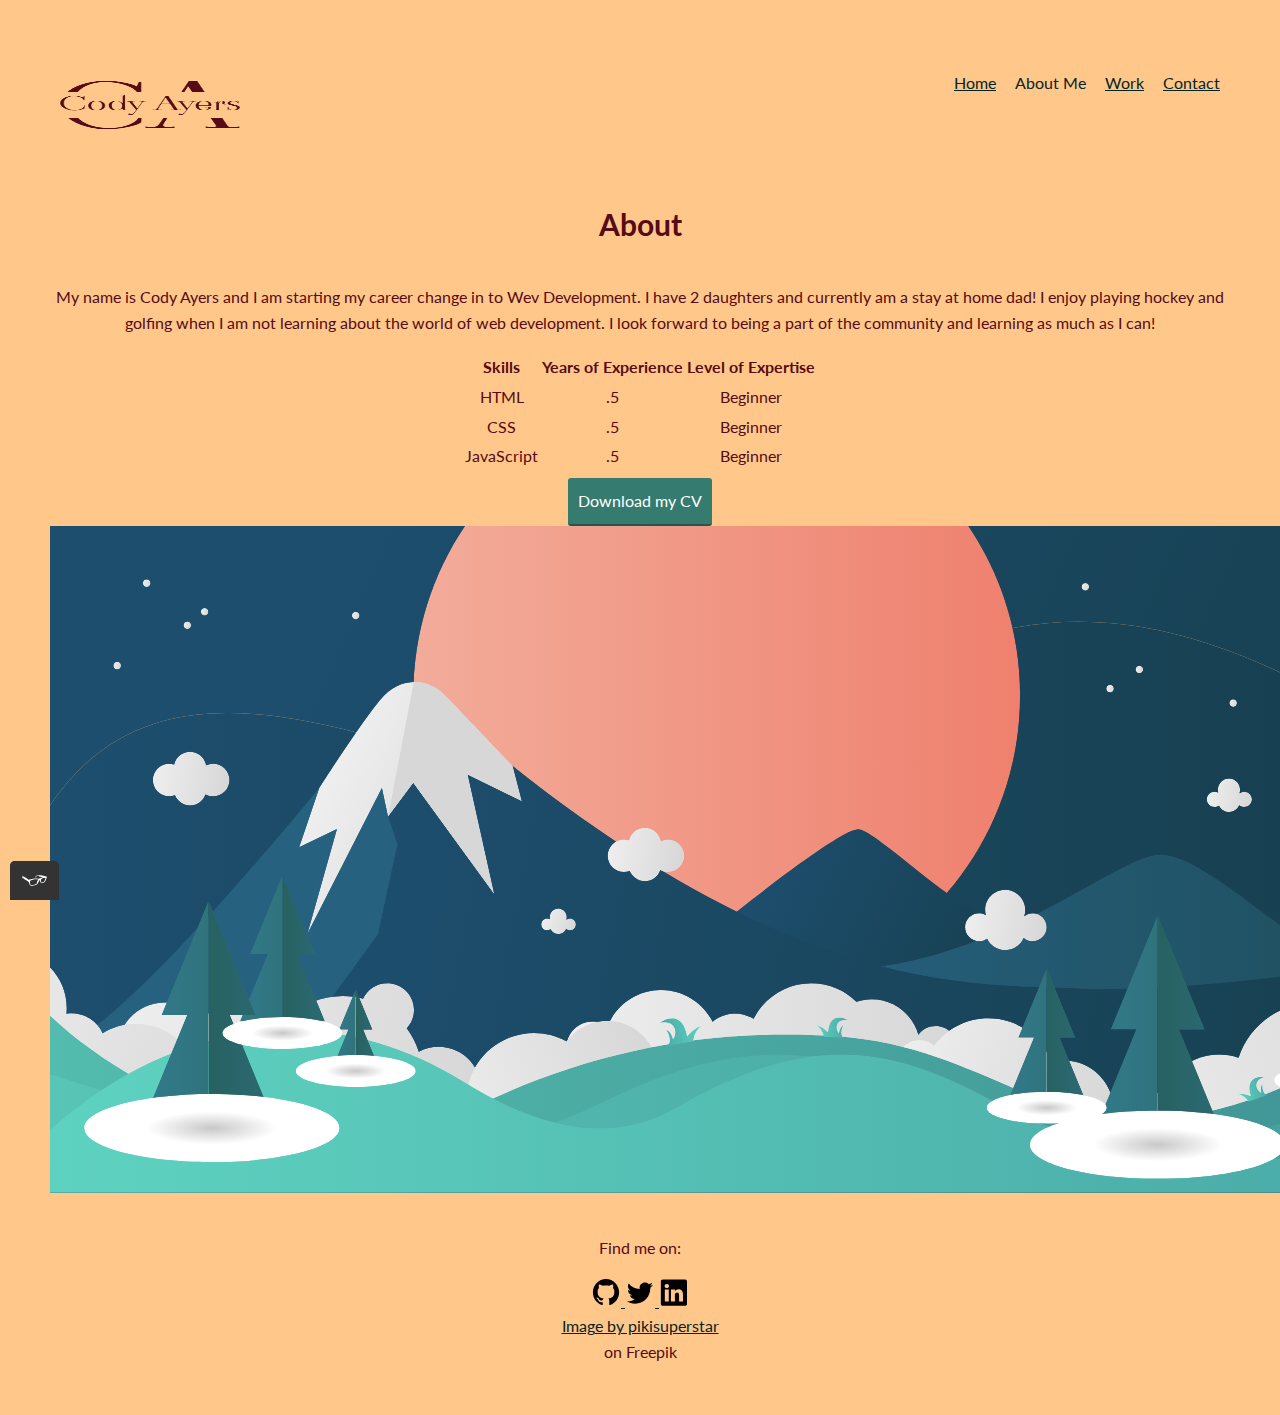
==== commit 1387e6f9: "Fixed spelling errors in HTML" ====
--- a/about.html
+++ b/about.html
@@ -1,11 +1,14 @@
 <!DOCTYPE html>
-<html>
+<html lang="en">
   <head>
     <meta charset="utf-8" />
-    <meta name="viewport" content="width=device-width, initial-scale=1">
+    <meta name="viewport" content="width=device-width, initial-scale=1" />
     <title>All About Cody Ayers</title>
     <link href="img/cody-ayers-favicon-.png" rel="shortcut icon" />
-    <link href="https://fonts.googleapis.com/css2?family=Lato:wght@400;700&display=swap" rel="stylesheet">
+    <link
+      href="https://fonts.googleapis.com/css2?family=Lato:wght@400;700&display=swap"
+      rel="stylesheet"
+    />
     <link href="css/normalize.css" rel="stylesheet" type="text/css" />
     <link href="css/style.production.css" rel="stylesheet" type="text/css" />
   </head>
@@ -29,15 +32,15 @@
             >
           </li>
           <li role="presentation">
-            <a href="about.html" role="menuitem" class="navigation-list__item--active"
+            <a
+              href="about.html"
+              role="menuitem"
+              class="navigation-list__item--active"
               >About Me</a
             >
           </li>
           <li role="presentation">
-            <a
-              href="work.html"
-              role="menuitem"
-              class="navigation-list__item"
+            <a href="work.html" role="menuitem" class="navigation-list__item"
               >Work</a
             >
           </li>
@@ -52,5464 +55,4899 @@
     <main>
       <div class="about">
         <h1 class="about__item">About</h1>
-        <p>My name is Cody Ayers and I am starting my career change in to Wev Development. I have 2 daughters and currently am a stay at home dad! I enjoy playing hockey and golfing when I am not learning about the world of web development. I look forward to being a part of the community and leanring as much as I can!</p>
+        <p>
+          My name is Cody Ayers and I am starting my career change in to Wev
+          Development. I have 2 daughters and currently am a stay at home dad! I
+          enjoy playing hockey and golfing when I am not learning about the
+          world of web development. I look forward to being a part of the
+          community and learning as much as I can!
+        </p>
         <table class="about__item">
-            <thead>
-                <tr>
-                    <th>Skills</th>
-                    <th>Years of Experience</th>
-                    <th>Level of Expertise</th>
-                </tr>
-            </thead>
-            <tbody>
-                <tr>
-                    <td>HTML</td>
-                    <td>.5</td>
-                    <td>Beginner</td>
-                </tr>
-                <tr>
-                    <td>CSS</td>
-                    <td>.5</td>
-                    <td>Beginner</td>
-                </tr>
-                <tr>
-                    <td>JavaScript</td>
-                    <td>.5</td>
-                    <td>Beginner</td>
-                </tr>
-            </tbody>
+          <thead>
+            <tr>
+              <th>Skills</th>
+              <th>Years of Experience</th>
+              <th>Level of Expertise</th>
+            </tr>
+          </thead>
+          <tbody>
+            <tr>
+              <td>HTML</td>
+              <td>.5</td>
+              <td>Beginner</td>
+            </tr>
+            <tr>
+              <td>CSS</td>
+              <td>.5</td>
+              <td>Beginner</td>
+            </tr>
+            <tr>
+              <td>JavaScript</td>
+              <td>.5</td>
+              <td>Beginner</td>
+            </tr>
+          </tbody>
         </table>
         <div class="cvbutton">
-        <a href="files/cv.pdf" class="button" download>Download my CV</a>
+          <a href="files/cv.pdf" class="button" download>Download my CV</a>
         </div>
         <svg
-   version="1.1"
-   id="svg18"
-   width="1333.3333"
-   height="666.66669"
-   viewBox="0 0 1333.3333 666.66669"
-   sodipodi:docname="5999231.ai"
-   xmlns:inkscape="http://www.inkscape.org/namespaces/inkscape"
-   xmlns:sodipodi="http://sodipodi.sourceforge.net/DTD/sodipodi-0.dtd"
-   xmlns:xlink="http://www.w3.org/1999/xlink"
-   xmlns="http://www.w3.org/2000/svg"
-   xmlns:svg="http://www.w3.org/2000/svg">
-  <defs
-     id="defs22">
-    <clippath
-       clippathunits="userSpaceOnUse"
-       id="clipPath34">
-      <path
-         d="M 0,500 V 290.452 c 69.462,102.367 181.559,69.837 291.16,37.306 v 0 c 90.585,-26.885 179.464,-53.771 241.159,-4.498 v 0 C 668.659,432.148 792.106,481.171 1000,346.361 v 0 V 500 Z"
-         id="path32" />
-    </clippath>
-    <lineargradient
-       x1="0"
-       y1="0"
-       x2="1"
-       y2="0"
-       gradientUnits="userSpaceOnUse"
-       gradientTransform="matrix(747.57446,-320.68085,-320.68085,-747.57446,227.01738,512.3255)"
-       spreadMethod="pad"
-       id="lineargradient44">
-      <stop
-         style="stop-opacity:1;stop-color:#1d4e6e"
-         offset="0"
-         id="stop40" />
-      <stop
-         style="stop-opacity:1;stop-color:#174050"
-         offset="1"
-         id="stop42" />
-    </lineargradient>
-    <clippath
-       clippathunits="userSpaceOnUse"
-       id="clipPath54">
-      <path
-         d="M 0,500 H 1000 V 0 H 0 Z"
-         id="path52" />
-    </clippath>
-    <clippath
-       clippathunits="userSpaceOnUse"
-       id="clipPath62">
-      <path
-         d="M -23,452 H 1037 V -37 H -23 Z"
-         id="path60" />
-    </clippath>
-    <clippath
-       clippathunits="userSpaceOnUse"
-       id="clipPath66">
-      <path
-         d="M -23,452 H 1037 V -37 H -23 Z"
-         id="path64" />
-    </clippath>
-    <mask
-       maskUnits="userSpaceOnUse"
-       x="0"
-       y="0"
-       width="1"
-       height="1"
-       id="mask68">
-      <g
-         id="g78">
-        <g
-           clip-path="url(#clipPath66)"
-           id="g76">
+          version="1.1"
+          id="svg18"
+          width="1333.3333"
+          height="666.66669"
+          viewBox="0 0 1333.3333 666.66669"
+          sodipodi:docname="5999231.ai"
+          xmlns:inkscape="http://www.inkscape.org/namespaces/inkscape"
+          xmlns:sodipodi="http://sodipodi.sourceforge.net/DTD/sodipodi-0.dtd"
+          xmlns:xlink="http://www.w3.org/1999/xlink"
+          xmlns="http://www.w3.org/2000/svg"
+          xmlns:svg="http://www.w3.org/2000/svg"
+        >
+          <defs id="defs22">
+            <clippath clippathunits="userSpaceOnUse" id="clipPath34">
+              <path
+                d="M 0,500 V 290.452 c 69.462,102.367 181.559,69.837 291.16,37.306 v 0 c 90.585,-26.885 179.464,-53.771 241.159,-4.498 v 0 C 668.659,432.148 792.106,481.171 1000,346.361 v 0 V 500 Z"
+                id="path32"
+              />
+            </clippath>
+            <lineargradient
+              x1="0"
+              y1="0"
+              x2="1"
+              y2="0"
+              gradientUnits="userSpaceOnUse"
+              gradientTransform="matrix(747.57446,-320.68085,-320.68085,-747.57446,227.01738,512.3255)"
+              spreadMethod="pad"
+              id="lineargradient44"
+            >
+              <stop
+                style="stop-opacity: 1; stop-color: #1d4e6e"
+                offset="0"
+                id="stop40"
+              />
+              <stop
+                style="stop-opacity: 1; stop-color: #174050"
+                offset="1"
+                id="stop42"
+              />
+            </lineargradient>
+            <clippath clippathunits="userSpaceOnUse" id="clipPath54">
+              <path d="M 0,500 H 1000 V 0 H 0 Z" id="path52" />
+            </clippath>
+            <clippath clippathunits="userSpaceOnUse" id="clipPath62">
+              <path d="M -23,452 H 1037 V -37 H -23 Z" id="path60" />
+            </clippath>
+            <clippath clippathunits="userSpaceOnUse" id="clipPath66">
+              <path d="M -23,452 H 1037 V -37 H -23 Z" id="path64" />
+            </clippath>
+            <mask
+              maskUnits="userSpaceOnUse"
+              x="0"
+              y="0"
+              width="1"
+              height="1"
+              id="mask68"
+            >
+              <g id="g78">
+                <g clip-path="url(#clipPath66)" id="g76">
+                  <g id="g74">
+                    <g transform="matrix(1060,0,0,489,-23,-37)" id="g72">
+                      <image
+                        width="1"
+                        height="1"
+                        style="image-rendering: optimizeSpeed"
+                        preserveAspectRatio="none"
+                        transform="matrix(1,0,0,-1,0,1)"
+                        xlink:href="[data-uri]"
+                        id="image70"
+                      />
+                    </g>
+                  </g>
+                </g>
+              </g>
+            </mask>
+            <mask
+              maskUnits="userSpaceOnUse"
+              x="0"
+              y="0"
+              width="1"
+              height="1"
+              id="mask80"
+            >
+              <image
+                width="1"
+                height="1"
+                style="image-rendering: optimizeSpeed"
+                preserveAspectRatio="none"
+                xlink:href="[data-uri]"
+                id="image82"
+              />
+            </mask>
+            <clippath clippathunits="userSpaceOnUse" id="clipPath104">
+              <path
+                d="M 532.319,323.26 C 470.624,273.987 381.745,300.873 291.16,327.758 v 0 C 181.559,360.289 69.462,392.819 0,290.452 v 0 V 0 h 1000 v 346.361 c -89.101,57.778 -162.697,81.788 -228.438,81.79 v 0 C 683.915,428.153 610.226,385.48 532.319,323.26"
+                id="path102"
+              />
+            </clippath>
+            <lineargradient
+              x1="0"
+              y1="0"
+              x2="1"
+              y2="0"
+              gradientUnits="userSpaceOnUse"
+              gradientTransform="matrix(1000,0,0,-1000,0,214.07544)"
+              spreadMethod="pad"
+              id="lineargradient114"
+            >
+              <stop
+                style="stop-opacity: 1; stop-color: #1d4e6e"
+                offset="0"
+                id="stop110"
+              />
+              <stop
+                style="stop-opacity: 1; stop-color: #174050"
+                offset="1"
+                id="stop112"
+              />
+            </lineargradient>
+            <clippath clippathunits="userSpaceOnUse" id="clipPath124">
+              <path
+                d="M 30.873,136.325 H 789.681 V 500.001 H 30.873 Z"
+                id="path122"
+              />
+            </clippath>
+            <clippath clippathunits="userSpaceOnUse" id="clipPath132">
+              <path d="M 249,624 H 765 V 108 H 249 Z" id="path130" />
+            </clippath>
+            <clippath clippathunits="userSpaceOnUse" id="clipPath136">
+              <path d="M 249,624 H 765 V 108 H 249 Z" id="path134" />
+            </clippath>
+            <mask
+              maskUnits="userSpaceOnUse"
+              x="0"
+              y="0"
+              width="1"
+              height="1"
+              id="mask138"
+            >
+              <g id="g148">
+                <g clip-path="url(#clipPath136)" id="g146">
+                  <g id="g144">
+                    <g transform="matrix(516,0,0,516,249,108)" id="g142">
+                      <image
+                        width="1"
+                        height="1"
+                        style="image-rendering: optimizeSpeed"
+                        preserveAspectRatio="none"
+                        transform="matrix(1,0,0,-1,0,1)"
+                        xlink:href="[data-uri]"
+                        id="image140"
+                      />
+                    </g>
+                  </g>
+                </g>
+              </g>
+            </mask>
+            <mask
+              maskUnits="userSpaceOnUse"
+              x="0"
+              y="0"
+              width="1"
+              height="1"
+              id="mask150"
+            >
+              <image
+                width="1"
+                height="1"
+                style="image-rendering: optimizeSpeed"
+                preserveAspectRatio="none"
+                xlink:href="[data-uri]"
+                id="image152"
+              />
+            </mask>
+            <clippath clippathunits="userSpaceOnUse" id="clippath174">
+              <path
+                d="M 311.201,500 C 286.723,463.709 272.436,419.983 272.436,372.915 v 0 C 272.436,247.234 374.32,145.351 500,145.351 v 0 c 125.68,0 227.564,101.883 227.564,227.564 v 0 c 0,47.068 -14.287,90.794 -38.765,127.085 v 0 z"
+                id="path172"
+              />
+            </clippath>
+            <lineargradient
+              x1="0"
+              y1="0"
+              x2="1"
+              y2="0"
+              gradientUnits="userSpaceOnUse"
+              gradientTransform="matrix(455.12765,0,0,-455.12765,272.43616,372.91489)"
+              spreadMethod="pad"
+              id="lineargradient184"
+            >
+              <stop
+                style="stop-opacity: 1; stop-color: #f3ac9a"
+                offset="0"
+                id="stop180"
+              />
+              <stop
+                style="stop-opacity: 1; stop-color: #ef806e"
+                offset="1"
+                id="stop182"
+              />
+            </lineargradient>
+            <clippath clippathunits="userSpaceOnUse" id="clippath194">
+              <path d="M 0,0 H 1000 V 500 H 0 Z" id="path192" />
+            </clippath>
+            <clippath clippathunits="userSpaceOnUse" id="clippath202">
+              <path d="M 477,296 H 777 V 99 H 477 Z" id="path200" />
+            </clippath>
+            <clippath clippathunits="userSpaceOnUse" id="clippath206">
+              <path d="M 477,296 H 777 V 99 H 477 Z" id="path204" />
+            </clippath>
+            <mask
+              maskUnits="userSpaceOnUse"
+              x="0"
+              y="0"
+              width="1"
+              height="1"
+              id="mask208"
+            >
+              <g id="g218">
+                <g clip-path="url(#clippath206)" id="g216">
+                  <g id="g214">
+                    <g transform="matrix(300,0,0,197,477,99)" id="g212">
+                      <image
+                        width="1"
+                        height="1"
+                        style="image-rendering: optimizeSpeed"
+                        preserveAspectRatio="none"
+                        transform="matrix(1,0,0,-1,0,1)"
+                        xlink:href="[data-uri]"
+                        id="image210"
+                      />
+                    </g>
+                  </g>
+                </g>
+              </g>
+            </mask>
+            <mask
+              maskUnits="userSpaceOnUse"
+              x="0"
+              y="0"
+              width="1"
+              height="1"
+              id="mask220"
+            >
+              <image
+                width="1"
+                height="1"
+                style="image-rendering: optimizeSpeed"
+                preserveAspectRatio="none"
+                xlink:href="[data-uri]"
+                id="image222"
+              />
+            </mask>
+            <clippath clippathunits="userSpaceOnUse" id="clippath244">
+              <path
+                d="m 500,198.969 116.867,-62.644 122.541,58.979 c -40.848,-5.362 -118.003,77.362 -133.32,77.362 v 0 C 590.771,272.666 500,198.969 500,198.969"
+                id="path242"
+              />
+            </clippath>
+            <lineargradient
+              x1="0"
+              y1="0"
+              x2="1"
+              y2="0"
+              gradientUnits="userSpaceOnUse"
+              gradientTransform="matrix(184.44176,-88.746468,-88.746468,-184.44176,529.01184,244.58344)"
+              spreadMethod="pad"
+              id="lineargradient254"
+            >
+              <stop
+                style="stop-opacity: 1; stop-color: #1d4e6e"
+                offset="0"
+                id="stop250"
+              />
+              <stop
+                style="stop-opacity: 1; stop-color: #174050"
+                offset="1"
+                id="stop252"
+              />
+            </lineargradient>
+            <clippath clippathunits="userSpaceOnUse" id="clippath264">
+              <path d="M 0,0 H 1000 V 500 H 0 Z" id="path262" />
+            </clippath>
+            <clippath clippathunits="userSpaceOnUse" id="clippath272">
+              <path d="m 507,277 h 530 V 75 H 507 Z" id="path270" />
+            </clippath>
+            <clippath clippathunits="userSpaceOnUse" id="clippath276">
+              <path d="m 507,277 h 530 V 75 H 507 Z" id="path274" />
+            </clippath>
+            <mask
+              maskUnits="userSpaceOnUse"
+              x="0"
+              y="0"
+              width="1"
+              height="1"
+              id="mask278"
+            >
+              <g id="g288">
+                <g clip-path="url(#clippath276)" id="g286">
+                  <g id="g284">
+                    <g transform="matrix(530,0,0,202,507,75)" id="g282">
+                      <image
+                        width="1"
+                        height="1"
+                        style="image-rendering: optimizeSpeed"
+                        preserveAspectRatio="none"
+                        transform="matrix(1,0,0,-1,0,1)"
+                        xlink:href="[data-uri]"
+                        id="image280"
+                      />
+                    </g>
+                  </g>
+                </g>
+              </g>
+            </mask>
+            <mask
+              maskUnits="userSpaceOnUse"
+              x="0"
+              y="0"
+              width="1"
+              height="1"
+              id="mask290"
+            >
+              <image
+                width="1"
+                height="1"
+                style="image-rendering: optimizeSpeed"
+                preserveAspectRatio="none"
+                xlink:href="[data-uri]"
+                id="image292"
+              />
+            </mask>
+            <clippath clippathunits="userSpaceOnUse" id="clippath314">
+              <path
+                d="m 530.787,173.255 88.851,-22.978 145.755,-37.532 123.096,4.596 L 1000,154.106 C 942.234,173.255 870.107,253.68 832.574,253.68 v 0 c -37.531,0 -154.724,-114.127 -301.787,-80.425"
+                id="path312"
+              />
+            </clippath>
+            <lineargradient
+              x1="0"
+              y1="0"
+              x2="1"
+              y2="0"
+              gradientUnits="userSpaceOnUse"
+              gradientTransform="matrix(502.91312,0,0,-502.91312,530.78723,183.21277)"
+              spreadMethod="pad"
+              id="lineargradient326"
+            >
+              <stop
+                style="stop-opacity: 1; stop-color: #266180"
+                offset="0"
+                id="stop320"
+              />
+              <stop
+                style="stop-opacity: 1; stop-color: #205263"
+                offset="0.79167161"
+                id="stop322"
+              />
+              <stop
+                style="stop-opacity: 1; stop-color: #205263"
+                offset="1"
+                id="stop324"
+              />
+            </lineargradient>
+            <clippath clippathunits="userSpaceOnUse" id="clippath336">
+              <path d="M 0,0 H 1000 V 500 H 0 Z" id="path334" />
+            </clippath>
+            <clippath clippathunits="userSpaceOnUse" id="clippath344">
+              <path d="M -23,396 H 1037 V -1 H -23 Z" id="path342" />
+            </clippath>
+            <clippath clippathunits="userSpaceOnUse" id="clippath348">
+              <path d="M -23,396 H 1037 V -1 H -23 Z" id="path346" />
+            </clippath>
+            <mask
+              maskUnits="userSpaceOnUse"
+              x="0"
+              y="0"
+              width="1"
+              height="1"
+              id="mask350"
+            >
+              <g id="g360">
+                <g clip-path="url(#clippath348)" id="g358">
+                  <g id="g356">
+                    <g transform="matrix(1060,0,0,397,-23,-1)" id="g354">
+                      <image
+                        width="1"
+                        height="1"
+                        style="image-rendering: optimizeSpeed"
+                        preserveAspectRatio="none"
+                        transform="matrix(1,0,0,-1,0,1)"
+                        xlink:href="[data-uri]"
+                        id="image352"
+                      />
+                    </g>
+                  </g>
+                </g>
+              </g>
+            </mask>
+            <mask
+              maskUnits="userSpaceOnUse"
+              x="0"
+              y="0"
+              width="1"
+              height="1"
+              id="mask362"
+            >
+              <image
+                width="1"
+                height="1"
+                style="image-rendering: optimizeSpeed"
+                preserveAspectRatio="none"
+                xlink:href="[data-uri]"
+                id="image364"
+              />
+            </mask>
+            <clippath clippathunits="userSpaceOnUse" id="clippath386">
+              <path
+                d="M 244.202,355.67 C 244.202,355.67 33.936,89 0,111.468 v 0 -51.46 L 78.872,46.106 232.064,47.128 389.34,36.915 531.298,47.128 1000,36.915 v 135.83 C 614.021,55.298 353.085,312.149 307.638,356.575 v 0 c -10.371,10.138 -20.882,15.502 -31.508,15.502 v 0 c -10.538,-10e-4 -21.19,-5.278 -31.928,-16.407"
+                id="path384"
+              />
+            </clippath>
+            <lineargradient
+              x1="0"
+              y1="0"
+              x2="1"
+              y2="0"
+              gradientUnits="userSpaceOnUse"
+              gradientTransform="matrix(1000,0,0,-1000,0,204.49561)"
+              spreadMethod="pad"
+              id="lineargradient398"
+            >
+              <stop
+                style="stop-opacity: 1; stop-color: #266180"
+                offset="0"
+                id="stop392"
+              />
+              <stop
+                style="stop-opacity: 1; stop-color: #266180"
+                offset="0.78466051"
+                id="stop394"
+              />
+              <stop
+                style="stop-opacity: 1; stop-color: #205263"
+                offset="1"
+                id="stop396"
+              />
+            </lineargradient>
+            <clippath clippathunits="userSpaceOnUse" id="clippath408">
+              <path
+                d="m 247.383,369.34 c -16.852,-20.68 -45.464,-65.778 -45.464,-65.778 v 0 l -15.047,-44.52 28.34,13.624 -22.212,-78.73 55.915,109.626 4.596,-21.541 18.925,25.277 60.734,-83.49 -19.914,89.617 40.595,-19.914 -6.9,26.685 c 0,0 -39.823,41.74 -50.547,52.719 v 0 c -5.574,5.707 -14.049,10.103 -23.267,10.104 v 0 c -8.515,10e-4 -17.663,-3.748 -25.754,-13.679"
+                id="path406"
+              />
+            </clippath>
+            <lineargradient
+              x1="0"
+              y1="0"
+              x2="1"
+              y2="0"
+              gradientUnits="userSpaceOnUse"
+              gradientTransform="matrix(129.72517,-62.418892,-62.418892,-129.72517,206.57085,302.9028)"
+              spreadMethod="pad"
+              id="lineargradient418"
+            >
+              <stop
+                style="stop-opacity: 1; stop-color: #eeeeee"
+                offset="0"
+                id="stop414"
+              />
+              <stop
+                style="stop-opacity: 1; stop-color: #d7d7d7"
+                offset="1"
+                id="stop416"
+              />
+            </lineargradient>
+            <clippath clippathunits="userSpaceOnUse" id="clippath428">
+              <path
+                d="m 272.661,383.019 -19.15,-100.998 18.925,25.277 60.734,-83.49 -19.914,89.617 40.595,-19.914 -6.9,26.685 c 0,0 -39.185,40.953 -50.547,52.719 v 0 C 287.545,382.09 278.065,383.1 274.32,383.1 v 0 c -1.058,0 -1.659,-0.081 -1.659,-0.081"
+                id="path426"
+              />
+            </clippath>
+            <lineargradient
+              x1="0"
+              y1="0"
+              x2="1"
+              y2="0"
+              gradientUnits="userSpaceOnUse"
+              gradientTransform="matrix(106.85763,-20.18969,-20.18969,-106.85763,182.74873,326.53064)"
+              spreadMethod="pad"
+              id="lineargradient440"
+            >
+              <stop
+                style="stop-opacity: 1; stop-color: #eeeeee"
+                offset="0"
+                id="stop434"
+              />
+              <stop
+                style="stop-opacity: 1; stop-color: #d7d7d7"
+                offset="0.42530931"
+                id="stop436"
+              />
+              <stop
+                style="stop-opacity: 1; stop-color: #d7d7d7"
+                offset="1"
+                id="stop438"
+              />
+            </lineargradient>
+            <clippath clippathunits="userSpaceOnUse" id="clippath450">
+              <path
+                d="m 353.851,293.511 -40.595,19.914 19.914,-89.617 -60.734,83.49 -18.925,-25.277 6.893,-20.681 L 245.851,193.936 186.872,112.745 300.234,42.277 619.704,19.021 1000,16.489 v 156.256 c 0,0 -144.175,-23.439 -228.702,-19.404 v 0 c -74.893,3.574 -203.745,-7.99 -424.347,166.855 v 0 z"
+                id="path448"
+              />
+            </clippath>
+            <lineargradient
+              x1="0"
+              y1="0"
+              x2="1"
+              y2="0"
+              gradientUnits="userSpaceOnUse"
+              gradientTransform="matrix(802.66052,-151.65475,-151.65475,-802.66052,204.07954,203.81696)"
+              spreadMethod="pad"
+              id="lineargradient460"
+            >
+              <stop
+                style="stop-opacity: 1; stop-color: #1d4e6e"
+                offset="0"
+                id="stop456"
+              />
+              <stop
+                style="stop-opacity: 1; stop-color: #174050"
+                offset="1"
+                id="stop458"
+              />
+            </lineargradient>
+            <clippath clippathunits="userSpaceOnUse" id="clippath470">
+              <path d="M 0,0 H 1000 V 500 H 0 Z" id="path468" />
+            </clippath>
+            <clippath clippathunits="userSpaceOnUse" id="clippath478">
+              <path
+                d="M 760.787,185.17 H 1084.79 V -8.82979 H 760.787 Z"
+                id="path476"
+              />
+            </clippath>
+            <clippath clippathunits="userSpaceOnUse" id="clippath482">
+              <path
+                d="M 760.787,185.17 H 1084.79 V -8.82979 H 760.787 Z"
+                id="path480"
+              />
+            </clippath>
+            <mask
+              maskUnits="userSpaceOnUse"
+              x="0"
+              y="0"
+              width="1"
+              height="1"
+              id="mask484"
+            >
+              <g id="g494">
+                <g clip-path="url(#clippath482)" id="g492">
+                  <g id="g490">
+                    <g
+                      transform="matrix(324,0,0,194,760.78723,-8.8297882)"
+                      id="g488"
+                    >
+                      <image
+                        width="1"
+                        height="1"
+                        style="image-rendering: optimizeSpeed"
+                        preserveAspectRatio="none"
+                        transform="matrix(1,0,0,-1,0,1)"
+                        xlink:href="[data-uri]"
+                        id="image486"
+                      />
+                    </g>
+                  </g>
+                </g>
+              </g>
+            </mask>
+            <mask
+              maskUnits="userSpaceOnUse"
+              x="0"
+              y="0"
+              width="1"
+              height="1"
+              id="mask496"
+            >
+              <image
+                width="1"
+                height="1"
+                style="image-rendering: optimizeSpeed"
+                preserveAspectRatio="none"
+                xlink:href="[data-uri]"
+                id="image498"
+              />
+            </mask>
+            <clippath clippathunits="userSpaceOnUse" id="clippath520">
+              <path
+                d="m 949.691,160.721 c -8.574,-2.875 -13.918,-10.981 -13.673,-19.575 v 0 c -2.274,-0.476 -4.544,-1.074 -6.8,-1.831 v 0 c -18.627,-6.245 -32.135,-20.778 -37.806,-38.119 v 0 c -9.031,3.112 -19.119,3.3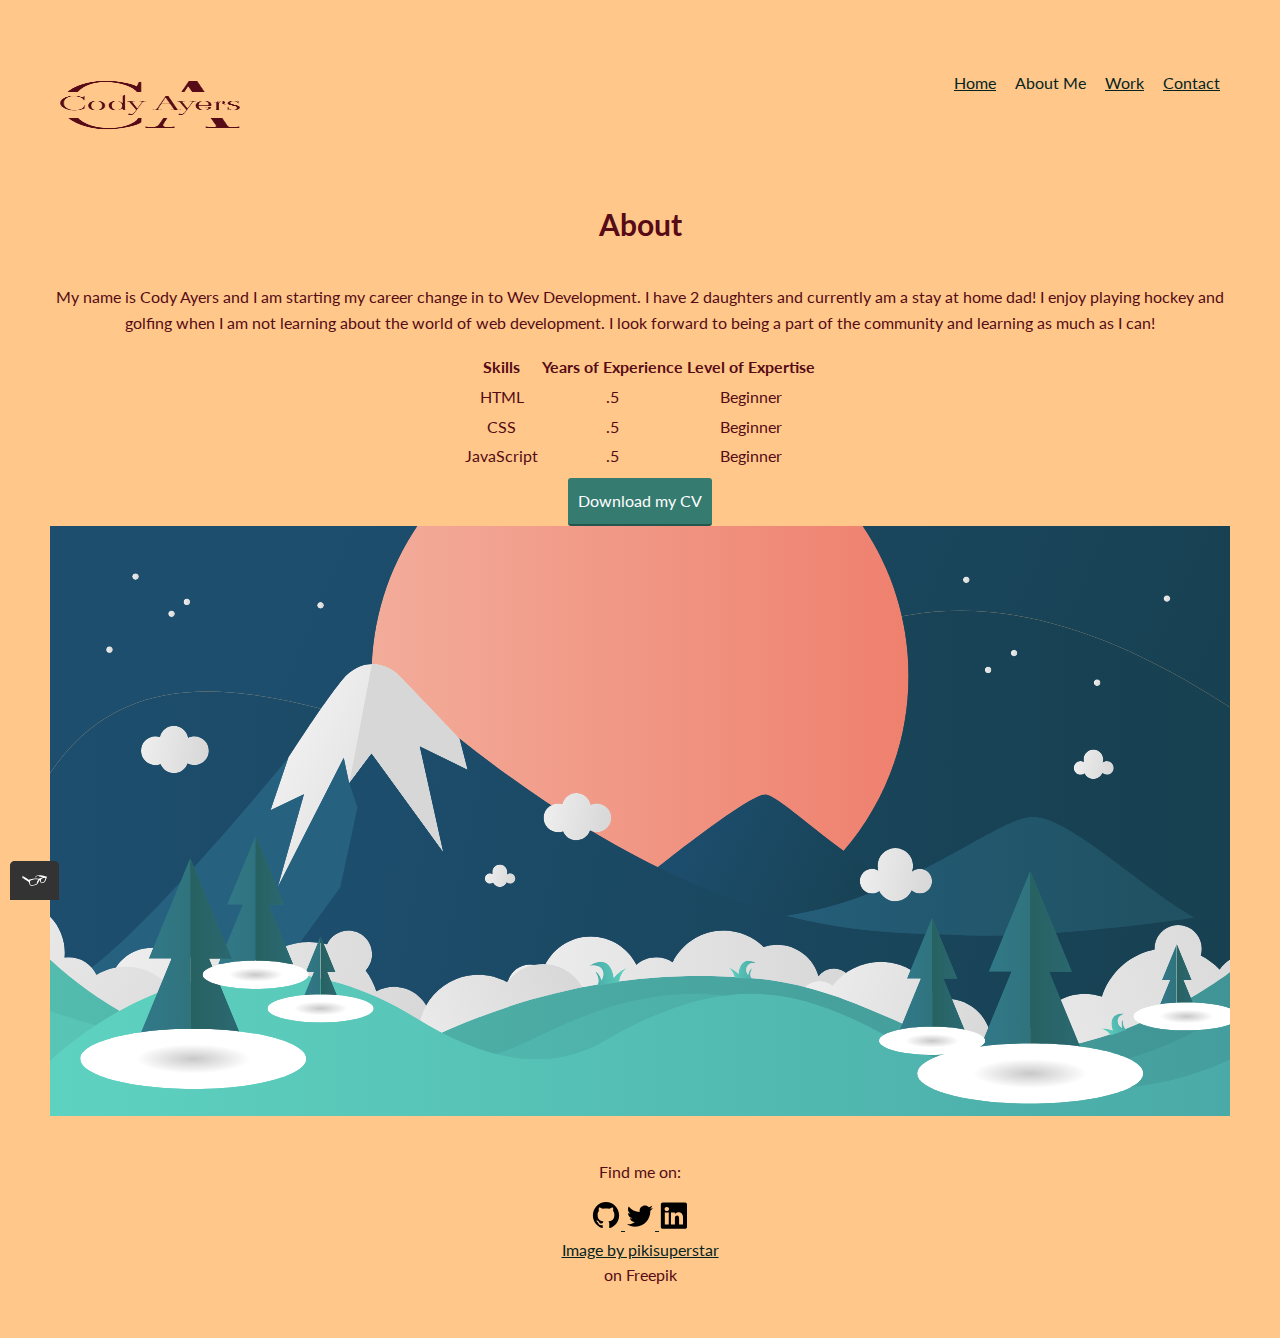
==== commit 16733890: "Removed width and height from svg" ====
--- a/about.html
+++ b/about.html
@@ -92,10 +92,9 @@
           <a href="files/cv.pdf" class="button" download>Download my CV</a>
         </div>
         <svg
+          class="svgimg"
           version="1.1"
           id="svg18"
-          width="1333.3333"
-          height="666.66669"
           viewBox="0 0 1333.3333 666.66669"
           sodipodi:docname="5999231.ai"
           xmlns:inkscape="http://www.inkscape.org/namespaces/inkscape"
